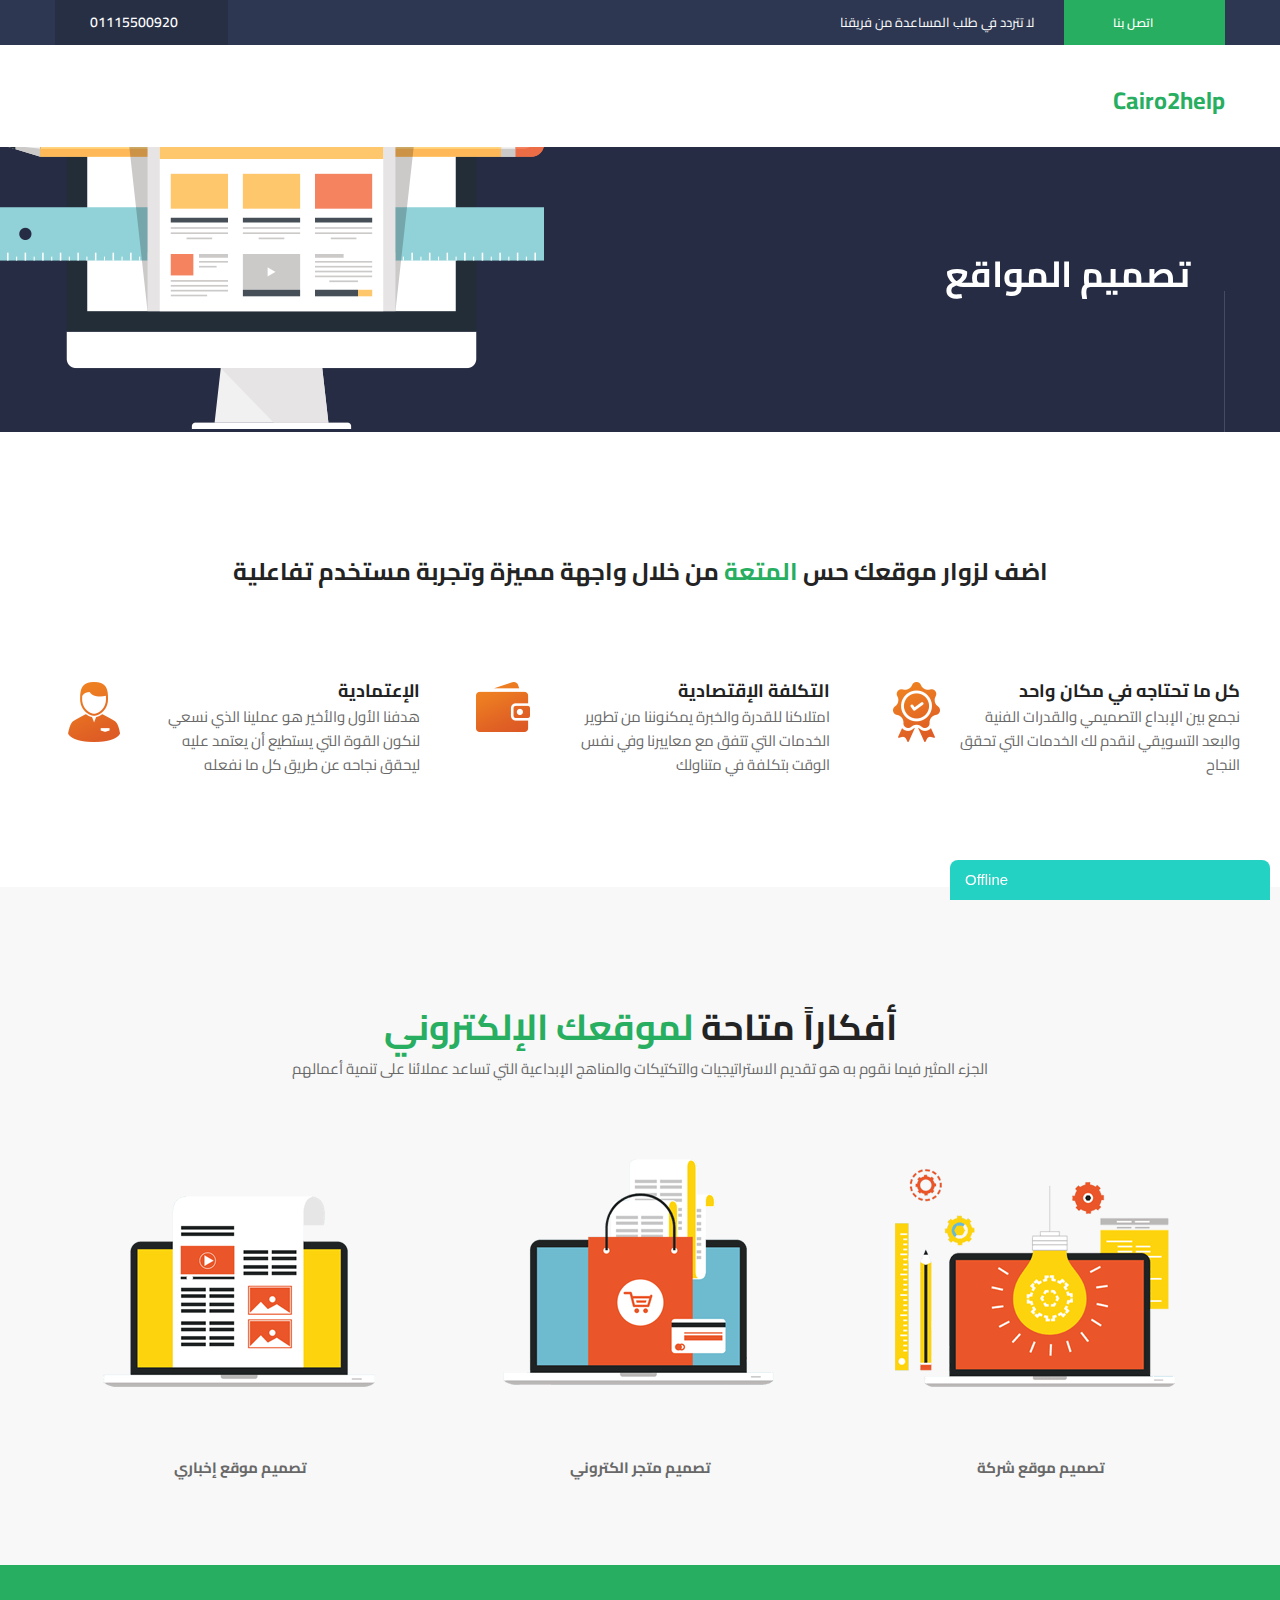
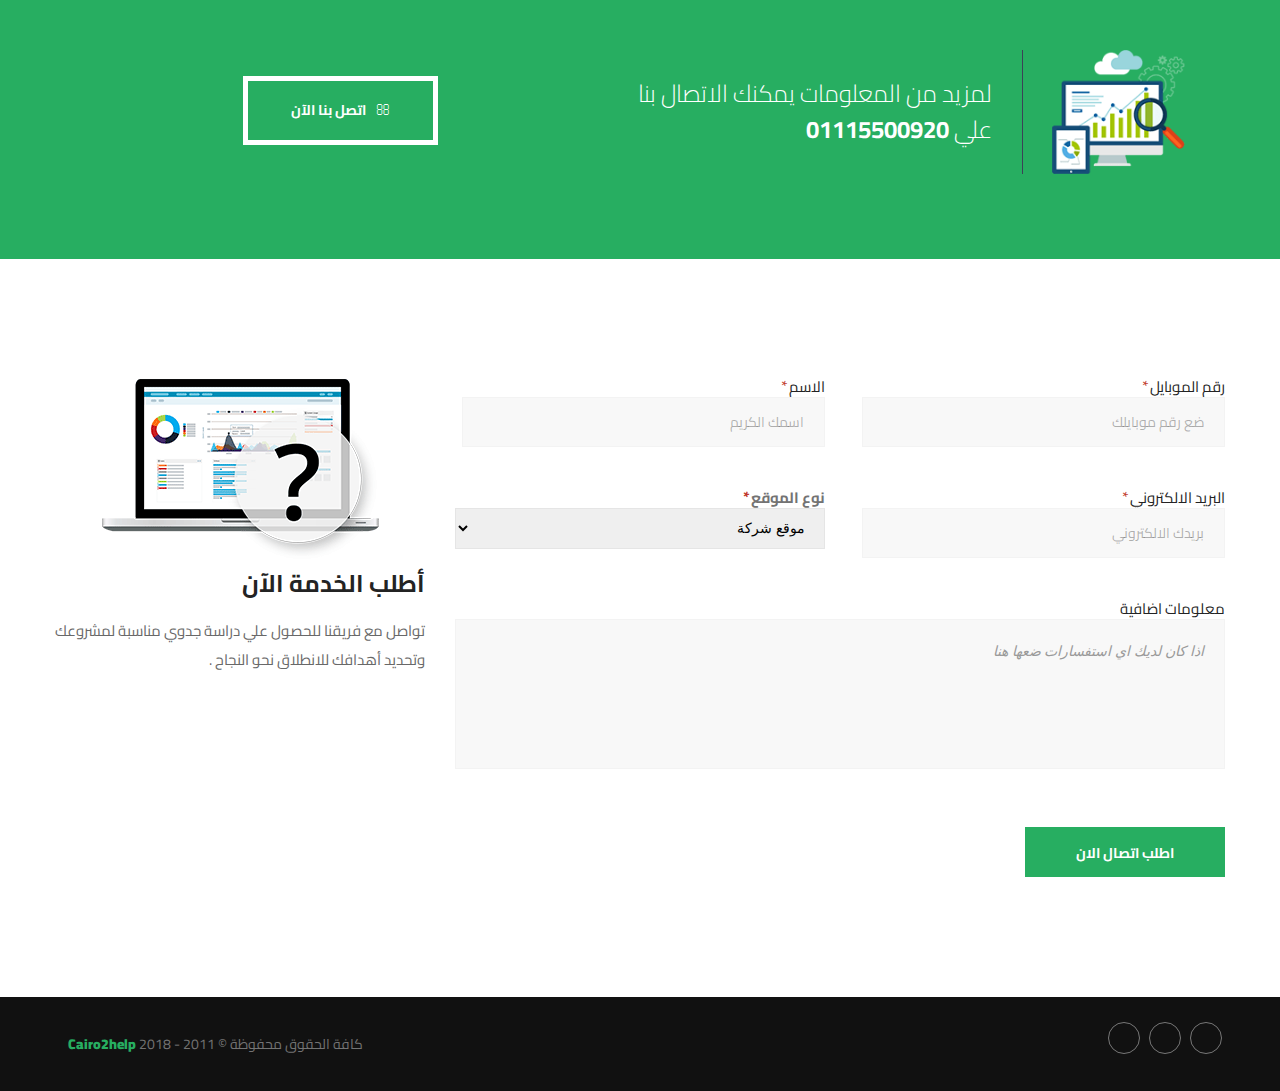
==== index.html @ 7e115b97 "v1" ====
<!DOCTYPE html>
<!-- saved from url=(0044)http://Cairo2help.com/services/web-design/# -->
<html dir="rtl" lang="ar" class="jetpack-lazy-images-js-enabled wf-cairo-n4-active wf-cairo-n6-inactive wf-cairo-n7-inactive wf-active">

<head>
	<meta http-equiv="Content-Type" content="text/html; charset=UTF-8">

	<meta name="viewport" content="width=device-width, initial-scale=1">
	<link rel="profile" href="http://gmpg.org/xfn/11">
	<link rel="pingback" href="http://Cairo2help.com/xmlrpc.php">
	<style id="kirki-css-vars">:root{}</style>
	<title>تصميم المواقع – Cairo2help</title>
	<link rel="dns-prefetch" href="http://s0.wp.com/">
	<link rel="dns-prefetch" href="http://secure.gravatar.com/">
	<link rel="dns-prefetch" href="http://www.fontstatic.com/">
	<link rel="dns-prefetch" href="http://s.w.org/">
	<link rel="alternate" type="application/rss+xml" title="Cairo2help « الخلاصة" href="http://Cairo2help.com/feed/">
	<link rel="alternate" type="application/rss+xml" title="Cairo2help « خلاصة التعليقات" href="http://Cairo2help.com/comments/feed/">
	<script async="" src="./index_files/default" charset="UTF-8" crossorigin="*"></script>
	<script type="text/javascript">window._wpemojiSettings = { "baseUrl": "https:\/\/s.w.org\/images\/core\/emoji\/11\/72x72\/", "ext": ".png", "svgUrl": "https:\/\/s.w.org\/images\/core\/emoji\/11\/svg\/", "svgExt": ".svg", "source": { "concatemoji": "http:\/\/Cairo2help.com\/wp-includes\/js\/wp-emoji-release.min.js" } }; !function (a, b, c) { function d(a, b) { var c = String.fromCharCode; l.clearRect(0, 0, k.width, k.height), l.fillText(c.apply(this, a), 0, 0); var d = k.toDataURL(); l.clearRect(0, 0, k.width, k.height), l.fillText(c.apply(this, b), 0, 0); var e = k.toDataURL(); return d === e } function e(a) { var b; if (!l || !l.fillText) return !1; switch (l.textBaseline = "top", l.font = "600 32px Arial", a) { case "flag": return !(b = d([55356, 56826, 55356, 56819], [55356, 56826, 8203, 55356, 56819])) && (b = d([55356, 57332, 56128, 56423, 56128, 56418, 56128, 56421, 56128, 56430, 56128, 56423, 56128, 56447], [55356, 57332, 8203, 56128, 56423, 8203, 56128, 56418, 8203, 56128, 56421, 8203, 56128, 56430, 8203, 56128, 56423, 8203, 56128, 56447]), !b); case "emoji": return b = d([55358, 56760, 9792, 65039], [55358, 56760, 8203, 9792, 65039]), !b }return !1 } function f(a) { var c = b.createElement("script"); c.src = a, c.defer = c.type = "text/javascript", b.getElementsByTagName("head")[0].appendChild(c) } var g, h, i, j, k = b.createElement("canvas"), l = k.getContext && k.getContext("2d"); for (j = Array("flag", "emoji"), c.supports = { everything: !0, everythingExceptFlag: !0 }, i = 0; i < j.length; i++)c.supports[j[i]] = e(j[i]), c.supports.everything = c.supports.everything && c.supports[j[i]], "flag" !== j[i] && (c.supports.everythingExceptFlag = c.supports.everythingExceptFlag && c.supports[j[i]]); c.supports.everythingExceptFlag = c.supports.everythingExceptFlag && !c.supports.flag, c.DOMReady = !1, c.readyCallback = function () { c.DOMReady = !0 }, c.supports.everything || (h = function () { c.readyCallback() }, b.addEventListener ? (b.addEventListener("DOMContentLoaded", h, !1), a.addEventListener("load", h, !1)) : (a.attachEvent("onload", h), b.attachEvent("onreadystatechange", function () { "complete" === b.readyState && c.readyCallback() })), g = c.source || {}, g.concatemoji ? f(g.concatemoji) : g.wpemoji && g.twemoji && (f(g.twemoji), f(g.wpemoji))) }(window, document, window._wpemojiSettings);</script>
	<script src="./index_files/wp-emoji-release.min.js.download" type="text/javascript" defer=""></script>
	<style type="text/css">
		img.wp-smiley,
		img.emoji {
			display: inline !important;
			border: none !important;
			box-shadow: none !important;
			height: 1em !important;
			width: 1em !important;
			margin: 0 .07em !important;
			vertical-align: -.1em !important;
			background: none !important;
			padding: 0 !important
		}
	</style>
	<link rel="stylesheet" id="rs-plugin-settings-css" href="./index_files/A.settings.css.pagespeed.cf.FBnfEyxYxc.css"
	 type="text/css" media="all">
	<style id="rs-plugin-settings-inline-css" type="text/css">
		#rs-demo-id {}
	</style>
	<link rel="stylesheet" id="arabic-webfonts-css" href="./index_files/f=cairo," type="text/css" media="all">
	<link rel="stylesheet" id="font-awesome-css" href="./index_files/A.font-awesome.min.css.pagespeed.cf.jBrWCt-D4j.css"
	 type="text/css" media="all">
	<link rel="stylesheet" id="topseo-theme-style-css" href="./index_files/A.style.css.pagespeed.cf.4WDUWgVBET.css" type="text/css"
	 media="all">
	<style id="topseo-theme-style-inline-css" type="text/css">
		body #ht-btn-572d1fc8ce546092b431fd464999f671 .ht-btn-normal {
			border-color: #fff;
			border-width: 5px;
			border-style: solid
		}

		body #ht-btn-572d1fc8ce546092b431fd464999f671 .ht-btn-normal:hover {
			border-color: #fff
		}
	</style>
	<link rel="stylesheet" id="kirki-styles-topseo-css" href="./index_files/kirki-styles.css" type="text/css" media="all">
	<style id="kirki-styles-topseo-inline-css" type="text/css">
		.menu-style-1 .primary-menu>li>a {
			font-family: Cairo, Helvetica, Arial, sans-serif;
			font-size: 16px;
			font-weight: 600;
			color: #fff
		}

		.menu-style-2 .primary-menu>li>a,
		.menu-box.topseo-not-top .primary-menu>li>a {
			font-family: Cairo, Helvetica, Arial, sans-serif;
			font-size: 16px;
			font-weight: 600;
			color: #232323
		}

		body #mainview .sub-menu:not(.mega-menu-row) a {
			font-family: Cairo, Helvetica, Arial, sans-serif;
			font-size: 14px;
			font-weight: 600;
			color: #999
		}

		.menu-item-has-mega-menu .mega-menu-row>li>a {
			font-family: Cairo, Helvetica, Arial, sans-serif;
			font-size: 16px;
			font-weight: 600;
			color: #232323
		}

		body #mainview .menu-box-right .menu-item-has-mega-menu .mega-menu-row .sub-menu a {
			font-family: Cairo, Helvetica, Arial, sans-serif;
			font-size: 12px;
			font-weight: 600;
			color: #999
		}

		body p,
		.fw-desc,
		.servide-desc,
		.textblock-shortcode,
		.accordion_in .acc_content span,
		.ourblog-bottom-info a,
		.ourblog-bottom-info dd,
		input,
		textarea,
		.footer-contact-info li {
			font-family: Cairo, Helvetica, Arial, sans-serif;
			font-size: 15px;
			font-weight: 400;
			line-height: 24px;
			color: #686868
		}

		.topbar-text {
			font-family: Cairo, Helvetica, Arial, sans-serif;
			font-weight: 400
		}

		.tel,
		.topbar-btn {
			font-family: Cairo, Helvetica, Arial, sans-serif;
			font-weight: 600
		}

		.accordion_in .acc_head,
		.contact-form input[type="submit"],
		.footer-email-submit,
		.ht-btn,
		.ht-btn-normal,
		.our-blog-top-news a,
		.services-rm-btn,
		.services-title-btn,
		h1,
		h2,
		h3,
		h4,
		h5,
		h6 {
			font-family: Cairo, Helvetica, Arial, sans-serif;
			font-weight: 700;
			color: #232323
		}

		h1 {
			font-family: Cairo, Helvetica, Arial, sans-serif;
			font-size: 48px;
			font-weight: 700;
			color: #232323
		}

		h2 {
			font-family: Cairo, Helvetica, Arial, sans-serif;
			font-size: 36px;
			font-weight: 700;
			color: #232323
		}

		h3 {
			font-family: Cairo, Helvetica, Arial, sans-serif;
			font-size: 30px;
			font-weight: 700;
			color: #232323
		}

		h4 {
			font-family: Cairo, Helvetica, Arial, sans-serif;
			font-size: 24px;
			font-weight: 700;
			color: #232323
		}

		h5 {
			font-family: Cairo, Helvetica, Arial, sans-serif;
			font-size: 22px;
			font-weight: 700;
			color: #232323
		}

		h6 {
			font-family: Cairo, Helvetica, Arial, sans-serif;
			font-size: 18px;
			font-weight: 700;
			color: #232323
		}

		body .breadcrumb {
			background-color: #252c44 !important
		}

		.ht-footer {
			background: #232323
		}

		.copyright {
			background: #111
		}

		.menu-style-2,
		.menu-box.topseo-not-top.sticky-menu {
			background: #fff
		}

		.menu-style-2 {
			border-color: #fff
		}

		.breadcrumb .bread:after {
			background: #454b60
		}

		#mainview .acc_rm,
		#mainview .action-menu>li>a:hover,
		#mainview .blog-btn-read-more a:hover,
		#mainview .btn-no-bg,
		#mainview .btn-normal:hover,
		#mainview .case-readmore-btn:hover,
		#mainview .collapse-button:hover,
		#mainview .comment-btn-reply,
		#mainview .comment-form input[type="submit"],
		#mainview .contact-form button,
		#mainview .contact-form input:focus,
		#mainview .contact-form input[type="submit"]:hover,
		#mainview .contact-form-2 input[type="submit"]:hover,
		#mainview .contact-info-btn a:hover,
		#mainview .current-style-menu-1>a,
		#mainview .footer-email-input:focus,
		#mainview .footer-link-list a:hover,
		#mainview .footer-popular-post a:hover,
		#mainview .footer-tw-cmt a.footer-tweet-user,
		#mainview .fw-special-title span,
		#mainview .green-color,
		#mainview .has-seo-children-menu:hover>a,
		#mainview .left-copyright .site-name,
		#mainview .menu-box-right .menu-item-has-mega-menu .mega-menu-row .sub-menu i,
		#mainview .menu-box-right .primary-menu>li:hover>a,
		#mainview .menu-box-right .sub-menu li,
		#mainview .our-blog-special-btn:hover,
		#mainview .our-blog-special-item.blog-post-2-columns .our-blog-date,
		#mainview .our-blog-top-news h4:hover a,
		#mainview .our-blog-top-news h4:hover i,
		#mainview .primary-menu>li.current-menu-ancestor>a,
		#mainview .primary-menu>li.current-menu-item>a,
		#mainview .primary-menu li:not(.menu-item-has-mega-menu) .sub-menu li:hover>a,
		#mainview .right-copyright a:hover,
		#mainview .search-form-button:hover,
		#mainview .services-faqs li:hover a,
		#mainview .services-faqs li:hover i,
		#mainview .services-get-quote button:hover,
		#mainview .services-get-quote input:focus,
		#mainview .services-get-quote textarea:focus,
		#mainview .services-rm-btn,
		#mainview .sub-menu a:hover,
		.action-menu .buttons a:hover,
		.action-menu .has-shopping-cart-icon:hover>a,
		.action-menu .mini_cart_item a:not(.remove):hover,
		.add_to_wishlist:hover:before,
		.added_to_cart:hover:before,
		.box-button .ht-btn.ht-btn-normal:hover,
		.f-copyright a,
		.footer-contact-info span,
		.ht-btn:hover,
		.landing-btn a,
		.place-order input[type="submit"]:hover,
		.primary-menu>li>.sub-menu li a:before,
		.seotabs-v4 .seotab-nav a:hover,
		.service-detail-sidebar-quote input[type="submit"]:hover,
		.woo-pro .button:hover,
		.woo-single .cart button:hover,
		.woo-single .woo-pro .button,
		.woocommerce .login input[type="submit"]:hover,
		.woocommerce .woocommerce-MyAccount-content input[type="submit"]:hover,
		.woocommerce .woocommerce-MyAccount-navigation li a,
		.woocommerce .woocommerce-MyAccount-orders .view:hover,
		.woocommerce-info a.showlogin,
		.yith-wcwl-wishlistaddedbrowse:before,
		.yith-wcwl-wishlistexistsbrowse:before {
			color: #27ae61
		}

		#mainview .menu-style-2 .primary-menu>li.current-menu-ancestor>a:after,
		#mainview .menu-style-2 .primary-menu>li.current-menu-ancestor>a:before,
		#mainview .menu-style-2 .primary-menu>li.current-menu-item>a:after,
		#mainview .menu-style-2 .primary-menu>li.current-menu-item>a:before,
		.about-video-btn,
		.action-menu .buttons a,
		.blog-btn-read-more a,
		.blog-post-video-btn:hover,
		.btn-buss,
		.btn-no-bg:hover,
		.btn-normal,
		.case-detail-quote-submit,
		.case-overlay-banner,
		.comment-form input[type="submit"]:hover,
		.contact-form button:hover,
		.contact-form input[type="submit"],
		.contact-form-2 input[type="submit"],
		.contact-info-btn a,
		.footer-email-submit,
		.footer-tag-list a:hover,
		.free-seo-col button,
		.ht-btn,
		.menu-style-2 .primary-menu>li>a:after,
		.menu-style-2 .primary-menu>li>a:before,
		.our-blog-overlay:before,
		.place-order input[type="submit"],
		.play-btn,
		.pricing-table-item-highlight .pricing-table-get,
		.pricing-table-item-highlight .pricing-table-img,
		.project-nav button.is-checked,
		.seotabs-v4 .seotab-nav a.current-tabs,
		.service-detail-sidebar-quote input[type="submit"],
		.service-detail-sidebar-quote input[type="submit"]:focus,
		.service-special-hover-effect .services-box-item-read-more,
		.service-special-hover-effect:after,
		.services-get-quote button,
		.services-rm-btn:hover,
		.srvice-detail-info-bottom,
		.topbar-btn,
		.woo-pro .button,
		.woo-single .cart button,
		.woo-single .woo-pro .button:hover,
		.woocommerce .login input[type="submit"],
		.woocommerce .woocommerce-MyAccount-content input[type="submit"],
		.woocommerce .woocommerce-MyAccount-content input[type="submit"]:focus,
		.woocommerce .woocommerce-MyAccount-orders .view {
			background-color: #27ae61
		}

		.action-menu .buttons a,
		.action-menu .buttons a:hover,
		.add_to_wishlist:hover,
		.added_to_cart:hover,
		.blog-btn-read-more a:hover,
		.btn-no-bg,
		.btn-normal:hover,
		.case-detail-quote-submit:hover,
		.comment-btn-reply,
		.comment-form input[type="submit"],
		.contact-form button,
		.contact-form input[type="submit"],
		.contact-form-2 input[type="submit"],
		.contact-info-btn a:hover,
		.footer-email-input:focus,
		.footer-email-submit:hover,
		.free-seo-col button:hover,
		.ht-btn:hover,
		.place-order input[type="submit"],
		.place-order input[type="submit"]:hover,
		.project-nav button.is-checked,
		.project-nav button:hover,
		.right-copyright a:hover,
		.seotabs-v4 .seotab-nav a.current-tabs,
		.seotabs-v4 .seotab-nav a:hover,
		.service-detail-sidebar-quote input[type="submit"],
		.service-detail-sidebar-quote input[type="submit"]:hover,
		.services-get-quote button:hover,
		.services-get-quote input:focus,
		.services-get-quote textarea:focus,
		.woo-pro .button,
		.woo-pro .button:hover,
		.woo-single .cart button,
		.woo-single .woo-pro .button,
		.woo-single .woo-pro .button:hover,
		.woocommerce .login input[type="submit"],
		.woocommerce .login input[type="submit"]:hover,
		.woocommerce .woocommerce-MyAccount-content input[type="submit"],
		.woocommerce .woocommerce-MyAccount-content input[type="submit"]:hover,
		.woocommerce .woocommerce-MyAccount-orders .view,
		.woocommerce .woocommerce-MyAccount-orders .view:hover,
		.yith-wcwl-wishlistaddedbrowse,
		.yith-wcwl-wishlistexistsbrowse {
			border-color: #27ae61
		}

		#mainview .widget_nav_menu .menu li ul li a:hover,
		.about-live-by .accordion_in .acc_content a,
		.about-live-desc a,
		.blog-post-date-number,
		.blog-post-name a:hover,
		.blog-post-under-date a:hover,
		.blog-post-under-date span:before,
		.blog-single .blog-post-sumary p a,
		.blog-total-post a,
		.case-cate a:hover,
		.case-cate:before,
		.case-detail-content a,
		.case-like span:before,
		.case-name-btn:hover,
		.chathead a:hover,
		.coming-soon-page .coming-soon-contact-form button:hover,
		.comment-btn-reply:hover,
		.comment-time,
		.control-post-btn,
		.control-post-name a:hover,
		.error-desc a,
		.free-seo-times span,
		.our-blog-date,
		.our-brand-text-name,
		.ourblog-bottom-info dd:before,
		.ourblog-bottom-info dt:before,
		.ourblog-name a:hover,
		.pagination a:hover,
		.pagination span,
		.product-categories a:hover,
		.product-categories a:hover+.count,
		.seo-lists li:before,
		.services-tes-rate span,
		.srvice-detail-info-bottom .btn-normal,
		.tel:before,
		.victorious-ccordion .accordion_in .acc_head:before,
		.victorious-list-tabs li:before,
		.widget_archive a:hover,
		.widget_archive li:hover:before,
		.widget_calendar .calendar_wrap #wp-calendar td a,
		.widget_categories a:hover,
		.widget_layered_nav ul a:hover,
		.widget_layered_nav ul a:hover+.count,
		.widget_layered_nav_filters ul li a:hover,
		.widget_meta ul li a:hover,
		.widget_nav_menu .menu li a:hover,
		.widget_pages ul li a:hover,
		.widget_products .product_list_widget .product-title:hover,
		.widget_recent_comments ul li a:hover,
		.widget_recent_entries li>a:hover,
		.widget_recent_reviews ul li>a:hover,
		.widget_rss ul li .rsswidget:hover,
		.widget_shopping_cart_content .buttons a:hover,
		.widget_shopping_cart_content li a:not(.remove):hover,
		.widget_top_rated_products .product_list_widget .product-title:hover,
		.widget_twitter .tweet-link,
		.woo-pro h3:hover,
		.woo-shopping-cart form table .product-name a:hover,
		.woocommerce-info a.showcoupon {
			color: #ffa506
		}

		.about-live-by .accordion_in.acc_active .acc_head .acc_icon_expand:before,
		.about-team-effect:before,
		.about-team-title:after,
		.about-team-title:before,
		.action-menu>li>span,
		.blog-masonry .bottom-info-cmt,
		.blog-post-video-btn,
		.case-detail-more-crs .case-study .owl-page.active span,
		.case-detail-more-crs .case-study .owl-page.active span:hover,
		.case-detail-more-crs .owl-page.active span,
		.client .slick-active button,
		.coming-soon-page .coming-soon-contact-form button,
		.counter-2-img:before,
		.counter-circle,
		.full-range-accordion .accordion_in.acc_active .acc_head:before,
		.full-range-crs .slick-active button,
		.our-brand-text-name:after,
		.our-branding-accordion .accordion_in.acc_active>.acc_head .acc_icon_expand:before,
		.our-partient-speak .owl-page.active span,
		.price_slider,
		.pricing-results-crs .owl-page.active span,
		.pricing-results-crs .owl-page.active span:hover,
		.product-categories a:hover:before,
		.reputation-crs .owl-page.active span,
		.reputation-crs .owl-page.active span:hover,
		.seotabs-v9 .seotab-nav a.current-tabs,
		.service-detail-accordin .accordion_in.acc_active .acc_head .acc_icon_expand:before,
		.services-crs .owl-page span:after,
		.services-crs .owl-page span:before,
		.services-crs .owl-page.active span,
		.services-crs .owl-page.active span:hover,
		.services-crs .owl-page:after,
		.services-effect:before,
		.services-tes-author:before,
		.services-title:after,
		.services-title:before,
		.srvice-detail-info-bottom .btn-normal:hover,
		.topbar-btn:hover,
		.victorious-item:before,
		.widget_layered_nav ul a:hover:before,
		.widget_product_tag_cloud a:hover,
		.widget_tag_cloud a:hover,
		.woo-pro .onsale {
			background: #ffa506
		}

		.about-live-by .accordion_in.acc_active .acc_head .acc_icon_expand:before,
		.coming-soon-page .coming-soon-contact-form button,
		.coming-soon-page .coming-soon-contact-form button:hover,
		.comment-btn-reply:hover,
		.counter-2-img:hover:after,
		.seotabs-v9 .seotab-nav a.current-tabs:after,
		.seotabs-v9 .seotab-nav a:hover:after,
		.service-detail-accordin .accordion_in.acc_active .acc_head .acc_icon_expand:before,
		.srvice-detail-info-bottom .btn-normal:hover,
		.victorious-item:hover:after,
		.victorious-tabs-menu-current .victorious-item:after,
		.widget_product_tag_cloud a:hover,
		.widget_tag_cloud a:hover {
			border-color: #ffa506
		}

		.features-services-item:hover {
			border-left-color: #ffa506
		}
	</style>
	<link rel="stylesheet" id="jetpack_css-rtl-css" href="./index_files/A.jetpack-rtl.css.pagespeed.cf.O3zjjpLjB_.css"
	 type="text/css" media="all">
	<script type="text/javascript" src="./index_files/jquery.js.pagespeed.jm.pPCPAKkkss.js.download"></script>
	<script type="text/javascript" src="./index_files/jquery-migrate.min.js.pagespeed.jm.C2obERNcWh.js.download"></script>
	<script type="text/javascript">//<![CDATA[
		var related_posts_js_options = { "post_heading": "h4" };
//]]></script>
	<script type="text/javascript" src="./index_files/related-posts.min.js.pagespeed.jm.-pN7zc8sEI.js.download"></script>
	<link rel="https://api.w.org/" href="http://Cairo2help.com/wp-json/">
	<link rel="EditURI" type="application/rsd+xml" title="RSD" href="http://Cairo2help.com/xmlrpc.php?rsd">
	<link rel="wlwmanifest" type="application/wlwmanifest+xml" href="http://Cairo2help.com/wp-includes/wlwmanifest.xml">
	<link rel="next" title="تصميم المتاجر الالكترونية" href="http://Cairo2help.com/services/e-commerce-website-design/">
	<link rel="stylesheet" href="./index_files/A.rtl.css.pagespeed.cf.o5_E_4p1aM.css" type="text/css" media="screen">
	<meta name="generator" content="WordPress 4.9.8">
	<link rel="canonical" href="http://Cairo2help.com/services/web-design/">
	<link rel="alternate" type="application/json+oembed" href="http://Cairo2help.com/wp-json/oembed/1.0/embed?url=http%3A%2F%2FCairo2help.com%2Fservices%2Fweb-design%2F">
	<link rel="alternate" type="text/xml+oembed" href="http://Cairo2help.com/wp-json/oembed/1.0/embed?url=http%3A%2F%2FCairo2help.com%2Fservices%2Fweb-design%2F&amp;format=xml">
	<!-- Start arabic-webfonts v1.4.6 styles -->
	<style id="arabic-webfonts" type="text/css">
		body.rtl,
		body.rtl header,
		body.rtl footer,
		body.rtl .content,
		body.rtl .sidebar,
		body.rtl p,
		body.rtl h1,
		body.rtl h2,
		body.rtl h3,
		body.rtl h4,
		body.rtl h5,
		body.rtl h6,
		body.rtl ul,
		body.rtl li,
		body.rtl div,
		body.rtl nav,
		body.rtl nav a,
		body.rtl nav ul li,
		body.rtl input,
		body.rtl button,
		body.rtl label,
		body.rtl textarea,
		body.rtl input::placeholder {
			font-family: 'cairo' !important
		}
	</style>
	<!-- /End arabic-webfonts styles -->
	<link rel="dns-prefetch" href="http://v0.wordpress.com/">
	<link rel="dns-prefetch" href="http://i0.wp.com/">
	<link rel="dns-prefetch" href="http://i1.wp.com/">
	<link rel="dns-prefetch" href="http://i2.wp.com/">
	<style type="text/css">
		img#wpstats {
			display: none
		}
	</style>
	<style type="text/css">
		.recentcomments a {
			display: inline !important;
			padding: 0 !important;
			margin: 0 !important
		}
	</style>
	<style type="text/css">
		html:not(.jetpack-lazy-images-js-enabled) .jetpack-lazy-image {
			display: none
		}
	</style>
	<script>document.documentElement.classList.add('jetpack-lazy-images-js-enabled');</script>
	<meta name="generator" content="Powered by Slider Revolution 5.4.6 - responsive, Mobile-Friendly Slider Plugin for WordPress with comfortable drag and drop interface.">

	<!-- Jetpack Open Graph Tags -->
	<meta property="og:type" content="article">
	<meta property="og:title" content="تصميم المواقع">
	<meta property="og:url" content="http://Cairo2help.com/services/web-design/">
	<meta property="og:description" content="المواقع ليست مجرد محتوى اون لاين في صفحة واحدة , وبناءًا على ذلك، نوفر تصميمات لجميع المواقع بكل الصفحات التي تحتويها سواء للأفراد أو الشركات .…">
	<meta property="article:published_time" content="2018-11-06T14:25:08+00:00">
	<meta property="article:modified_time" content="2018-11-14T14:46:33+00:00">
	<meta property="og:site_name" content="Cairo2help">
	<meta property="og:image" content="https://i2.wp.com/Cairo2help.com/wp-content/uploads/2016/08/web-1.png?fit=545%2C471">
	<meta property="og:image:width" content="545">
	<meta property="og:image:height" content="471">
	<meta property="og:locale" content="ar_AR">
	<meta name="twitter:text:title" content="تصميم المواقع">
	<meta name="twitter:image" content="https://i2.wp.com/Cairo2help.com/wp-content/uploads/2016/08/web-1.png?fit=545%2C471&amp;w=640">
	<meta name="twitter:card" content="summary_large_image">

	<!-- End Jetpack Open Graph Tags -->
	<script type="text/javascript">function setREVStartSize(e) { try { var i = jQuery(window).width(), t = 9999, r = 0, n = 0, l = 0, f = 0, s = 0, h = 0; if (e.responsiveLevels && (jQuery.each(e.responsiveLevels, function (e, f) { f > i && (t = r = f, l = e), i > f && f > r && (r = f, n = e) }), t > r && (l = n)), f = e.gridheight[l] || e.gridheight[0] || e.gridheight, s = e.gridwidth[l] || e.gridwidth[0] || e.gridwidth, h = i / s, h = h > 1 ? 1 : h, f = Math.round(h * f), "fullscreen" == e.sliderLayout) { var u = (e.c.width(), jQuery(window).height()); if (void 0 != e.fullScreenOffsetContainer) { var c = e.fullScreenOffsetContainer.split(","); if (c) jQuery.each(c, function (e, i) { u = jQuery(i).length > 0 ? u - jQuery(i).outerHeight(!0) : u }), e.fullScreenOffset.split("%").length > 1 && void 0 != e.fullScreenOffset && e.fullScreenOffset.length > 0 ? u -= jQuery(window).height() * parseInt(e.fullScreenOffset, 0) / 100 : void 0 != e.fullScreenOffset && e.fullScreenOffset.length > 0 && (u -= parseInt(e.fullScreenOffset, 0)) } f = u } else void 0 != e.minHeight && f < e.minHeight && (f = e.minHeight); e.c.closest(".rev_slider_wrapper").css({ height: f }) } catch (d) { console.log("Failure at Presize of Slider:" + d) } };</script>
	<link rel="stylesheet" href="./index_files/css" media="all">
	<style type="text/css">
		@keyframes tawkMaxOpen {
			0% {
				opacity: 0;
				transform: translate(0, 30px);
				;
			}

			to {
				opacity: 1;
				transform: translate(0, 0px);
			}
		}

		@-moz-keyframes tawkMaxOpen {
			0% {
				opacity: 0;
				transform: translate(0, 30px);
				;
			}

			to {
				opacity: 1;
				transform: translate(0, 0px);
			}
		}

		@-webkit-keyframes tawkMaxOpen {
			0% {
				opacity: 0;
				transform: translate(0, 30px);
				;
			}

			to {
				opacity: 1;
				transform: translate(0, 0px);
			}
		}

		#h6VD1rs-1544600421739 {
			outline: none !important;
			visibility: visible !important;
			resize: none !important;
			box-shadow: none !important;
			overflow: visible !important;
			background: none !important;
			opacity: 1 !important;
			filter: alpha(opacity=100) !important;
			-ms-filter: progid:DXImageTransform.Microsoft.Alpha(Opacity1) !important;
			-moz-opacity: 1 !important;
			-khtml-opacity: 1 !important;
			top: auto !important;
			right: 10px !important;
			bottom: 0px !important;
			left: auto !important;
			position: fixed !important;
			border: 0 !important;
			min-height: 0 !important;
			min-width: 0 !important;
			max-height: none !important;
			max-width: none !important;
			padding: 0 !important;
			margin: 0 !important;
			-moz-transition-property: none !important;
			-webkit-transition-property: none !important;
			-o-transition-property: none !important;
			transition-property: none !important;
			transform: none !important;
			-webkit-transform: none !important;
			-ms-transform: none !important;
			width: auto !important;
			height: auto !important;
			display: none !important;
			z-index: 2000000000 !important;
			background-color: transparent !important;
			cursor: auto !important;
			float: none !important;
			border-radius: unset !important;
		}

		#uen1Zdb-1544600421739.open {
			animation: tawkMaxOpen .25s ease !important;
		}
	</style>
	<link rel="stylesheet" type="text/css" id="gravatar-card-css" href="./index_files/hovercard.min.css">
	<link rel="stylesheet" type="text/css" id="gravatar-card-services-css" href="./index_files/services.min.css">
</head>

<body class="rtl ht-service-template-default single single-ht-service postid-714 masthead-fixed full-width footer-widgets singular"
 itemscope="" itemtype="http://schema.org/WebPage" cz-shortcut-listen="true">
	<div id="preloader" style="display: none;">
		<div class="img-preloader" style="display: none;"></div>
	</div>
	<div class="topseo-animation"></div>
	<div id="mainview" class="hfeed site">
		<!-- HEADER -->
		<header class="flw topseo-header">
			<div id="topbar-edit-location" class="topseo-edit-location" style="left: 50px; top: 10px;">
			</div>
			<!-- topbar -->

			<div class="topbar flw">
				<div class="container">
					<div class="topbar-left">
						<div class="tel ion-ios-telephone">01115500920</div>
						<div class="chathead">

						</div>
					</div>
					<div class="topbar-right">
						<a href="http://Cairo2help.com/contact/" class="topbar-btn ion-email">اتصل بنا</a><span class="topbar-text">لا
							تتردد في طلب المساعدة من فريقنا</span>
					</div>
				</div>
			</div>
			<!-- menu -->
			<div class="seo-wrap-menu">
				<div class="menu-box flw menu-style-2 sticky-menu topseo topseo-not-bottom topseo-pinned topseo-top">
					<div class="container">
						<div class="menu-box-nav flw">
							<!-- box left -->
							<div class="menu-box-left">
								<div class="logo lg-top">
									<div id="logo-edit-location" class="topseo-edit-location" style="left: 60px; top:20px">
									</div>
									<a href="http://Cairo2help.com/">
										<script data-pagespeed-no-defer="">//<![CDATA[
											(function () { for (var g = "function" == typeof Object.defineProperties ? Object.defineProperty : function (b, c, a) { if (a.get || a.set) throw new TypeError("ES3 does not support getters and setters."); b != Array.prototype && b != Object.prototype && (b[c] = a.value) }, h = "undefined" != typeof window && window === this ? this : "undefined" != typeof global && null != global ? global : this, k = ["String", "prototype", "repeat"], l = 0; l < k.length - 1; l++) { var m = k[l]; m in h || (h[m] = {}); h = h[m] } var n = k[k.length - 1], p = h[n], q = p ? p : function (b) { var c; if (null == this) throw new TypeError("The 'this' value for String.prototype.repeat must not be null or undefined"); c = this + ""; if (0 > b || 1342177279 < b) throw new RangeError("Invalid count value"); b |= 0; for (var a = ""; b;)if (b & 1 && (a += c), b >>>= 1) c += c; return a }; q != p && null != q && g(h, n, { configurable: !0, writable: !0, value: q }); var t = this; function u(b, c) { var a = b.split("."), d = t; a[0] in d || !d.execScript || d.execScript("var " + a[0]); for (var e; a.length && (e = a.shift());)a.length || void 0 === c ? d[e] ? d = d[e] : d = d[e] = {} : d[e] = c }; function v(b) { var c = b.length; if (0 < c) { for (var a = Array(c), d = 0; d < c; d++)a[d] = b[d]; return a } return [] }; function w(b) { var c = window; if (c.addEventListener) c.addEventListener("load", b, !1); else if (c.attachEvent) c.attachEvent("onload", b); else { var a = c.onload; c.onload = function () { b.call(this); a && a.call(this) } } }; var x; function y(b, c, a, d, e) { this.h = b; this.j = c; this.l = a; this.f = e; this.g = { height: window.innerHeight || document.documentElement.clientHeight || document.body.clientHeight, width: window.innerWidth || document.documentElement.clientWidth || document.body.clientWidth }; this.i = d; this.b = {}; this.a = []; this.c = {} } function z(b, c) { var a, d, e = c.getAttribute("data-pagespeed-url-hash"); if (a = e && !(e in b.c)) if (0 >= c.offsetWidth && 0 >= c.offsetHeight) a = !1; else { d = c.getBoundingClientRect(); var f = document.body; a = d.top + ("pageYOffset" in window ? window.pageYOffset : (document.documentElement || f.parentNode || f).scrollTop); d = d.left + ("pageXOffset" in window ? window.pageXOffset : (document.documentElement || f.parentNode || f).scrollLeft); f = a.toString() + "," + d; b.b.hasOwnProperty(f) ? a = !1 : (b.b[f] = !0, a = a <= b.g.height && d <= b.g.width) } a && (b.a.push(e), b.c[e] = !0) } y.prototype.checkImageForCriticality = function (b) { b.getBoundingClientRect && z(this, b) }; u("pagespeed.CriticalImages.checkImageForCriticality", function (b) { x.checkImageForCriticality(b) }); u("pagespeed.CriticalImages.checkCriticalImages", function () { A(x) }); function A(b) { b.b = {}; for (var c = ["IMG", "INPUT"], a = [], d = 0; d < c.length; ++d)a = a.concat(v(document.getElementsByTagName(c[d]))); if (a.length && a[0].getBoundingClientRect) { for (d = 0; c = a[d]; ++d)z(b, c); a = "oh=" + b.l; b.f && (a += "&n=" + b.f); if (c = !!b.a.length) for (a += "&ci=" + encodeURIComponent(b.a[0]), d = 1; d < b.a.length; ++d) { var e = "," + encodeURIComponent(b.a[d]); 131072 >= a.length + e.length && (a += e) } b.i && (e = "&rd=" + encodeURIComponent(JSON.stringify(B())), 131072 >= a.length + e.length && (a += e), c = !0); C = a; if (c) { d = b.h; b = b.j; var f; if (window.XMLHttpRequest) f = new XMLHttpRequest; else if (window.ActiveXObject) try { f = new ActiveXObject("Msxml2.XMLHTTP") } catch (r) { try { f = new ActiveXObject("Microsoft.XMLHTTP") } catch (D) { } } f && (f.open("POST", d + (-1 == d.indexOf("?") ? "?" : "&") + "url=" + encodeURIComponent(b)), f.setRequestHeader("Content-Type", "application/x-www-form-urlencoded"), f.send(a)) } } } function B() { var b = {}, c; c = document.getElementsByTagName("IMG"); if (!c.length) return {}; var a = c[0]; if (!("naturalWidth" in a && "naturalHeight" in a)) return {}; for (var d = 0; a = c[d]; ++d) { var e = a.getAttribute("data-pagespeed-url-hash"); e && (!(e in b) && 0 < a.width && 0 < a.height && 0 < a.naturalWidth && 0 < a.naturalHeight || e in b && a.width >= b[e].o && a.height >= b[e].m) && (b[e] = { rw: a.width, rh: a.height, ow: a.naturalWidth, oh: a.naturalHeight }) } return b } var C = ""; u("pagespeed.CriticalImages.getBeaconData", function () { return C }); u("pagespeed.CriticalImages.Run", function (b, c, a, d, e, f) { var r = new y(b, c, a, e, f); x = r; d && w(function () { window.setTimeout(function () { A(r) }, 0) }) }); })(); pagespeed.CriticalImages.Run('/mod_pagespeed_beacon', 'http://Cairo2help.com/services/web-design/', '8Xxa2XQLv9', true, false, 'r6j2Cknw-aI');
//]]></script><img class="logo-img" src="./index_files/xlogx.png.pagespeed.ic.KbSz-90BxE.webp" alt="Logo image"
										 data-pagespeed-url-hash="515335701" onload="pagespeed.CriticalImages.checkImageForCriticality(this);">

										<h4 class="fw-special-title"> <span>Cairo2help</span> </h4>

									</a>
								</div>
							</div>
							<!-- box right -->
							<div class="menu-collapser">
								<div class="collapse-button ion-android-menu"></div>
							</div>
							<div class="menu-box-right collapsed" id="navside" style="display: none;">
								<!-- <ul id="menu-main-menu" class="primary-menu">
									<li id="menu-item-1447" class="menu-item menu-item-type-post_type menu-item-object-page menu-item-home menu-item-1447"><a
										 href="http://Cairo2help.com/">الرئيسية</a></li>
									<li id="menu-item-1451" class="menu-item menu-item-type-post_type menu-item-object-page menu-item-1451"><a
										 href="http://Cairo2help.com/our-services/">خدماتنا</a></li>
									<li id="menu-item-1448" class="menu-item menu-item-type-post_type menu-item-object-page menu-item-1448"><a
										 href="http://Cairo2help.com/portfolio/">أعمالنا</a></li>
									<li id="menu-item-1450" class="menu-item menu-item-type-post_type menu-item-object-page current_page_parent menu-item-1450"><a
										 href="http://Cairo2help.com/blog/">المدونة</a></li>
									<li id="menu-item-1584" class="menu-item menu-item-type-custom menu-item-object-custom menu-item-1584"><a href="http://Cairo2help.com/services/web-design/#">عن
											الشركة</a></li>
									<li id="menu-item-1449" class="menu-item menu-item-type-post_type menu-item-object-page menu-item-1449"><a
										 href="http://Cairo2help.com/contact/">اتصل بنا</a></li>
								</ul>  -->
								<span class="search-form-button ion-search"></span>
								<form action="http://Cairo2help.com/" class="search-form-mobile">
									<input required="" class="search-form-monile-input" name="s" type="text" placeholder="Search...">
									<button class="topseo_search_form_mobile"></button>
								</form>
								<!-- shop cart -->
							</div>
							<!-- search form -->
							<div class="box-form-top">
								<form action="http://Cairo2help.com/" class="search-form-menu">
									<input required="" class="search-form-input" name="s" type="text" autofocus="" placeholder="To Search start typing...">
								</form>
								<span class="ion-close close-form-btn"></span>
							</div>
						</div>
					</div>
				</div>
			</div>
		</header>

		<nav class="breadcrumb topseo-breadcrumb-custom flw breadcrumb-animate" style="background-color:#252c44;background-image:url()">

			<div class="container">
				<div id="breadcrumb-edit-location" class="topseo-edit-location" style="left: 50px;">
				</div>
				<div class="bread flw">
					<h1 class="page-title">
						تصميم المواقع </h1>
				</div>
			</div>

			<img data-offset="10" src="./index_files/xweb-1.png.pagespeed.ic.-zk9haC_p7.webp" alt="breadcrumb_patterm" class="prl"
			 style="left: 0%; bottom: 0px; transform: translate3d(-1px, -3px, 0px);" data-pagespeed-url-hash="517922007" onload="pagespeed.CriticalImages.checkImageForCriticality(this);">

		</nav>


		<main id="main" class="page_content flw">
			<article id="post-714" class="hentry post-714 ht-service type-ht-service status-publish has-post-thumbnail ht-service-filter-web-design">
				<div class="flw entry-content">
					<div class="ht-content" itemprop="description">
						<div class="fw-page-builder-content">
							<div class="fw-main-row">
								<div class="fw-container">
									<div class="fw-row">
										<div class="fw-col-xs-12 ">
											<div class="fw-heading fw-heading-h4 fw-heading-center">
												<h4 class="fw-special-title">اضف لزوار موقعك حس <span>المتعة</span> من خلال واجهة مميزة وتجربة مستخدم
													تفاعلية</h4>
											</div>
										</div>
									</div>

									<div class="fw-row">
										<div class="fw-col-xs-12 ">

											<div class="fw-divider-space" style="margin-top: 80px;"></div>
										</div>
									</div>

									<div class="fw-row">
										<div class="fw-col-xs-12 fw-col-sm-4 ">
											<div class="box-icon-item box-icon-ver-2" itemscope="" itemtype="http://schema.org/ImageObject">
												<div class="box-icon-img">
													<img itemprop="contentUrl" src="./index_files/motion-3.png" alt="Icon box image" data-recalc-dims="1"
													 class="jetpack-lazy-image jetpack-lazy-image--handled" data-pagespeed-url-hash="3500185304" onload="pagespeed.CriticalImages.checkImageForCriticality(this);"
													 data-lazy-loaded="1"><noscript><img itemprop="contentUrl" src="https://i2.wp.com/Cairo2help.com/wp-content/uploads/2016/08/motion-3.png"
														 alt="Icon box image" data-recalc-dims="1" data-pagespeed-url-hash="3500185304" /></noscript>
												</div>
												<h6 class="box-icon-title" itemprop="name">الإعتمادية</h6>
												<p class="box-icon-desc" itemprop="description">هدفنا الأول والأخير هو عملينا الذي نسعي لنكون القوة التي
													يستطيع أن يعتمد عليه ليحقق نجاحه عن طريق كل ما نفعله</p>
											</div>
										</div>
										<div class="fw-col-xs-12 fw-col-sm-4 ">
											<div class="box-icon-item box-icon-ver-2" itemscope="" itemtype="http://schema.org/ImageObject">
												<div class="box-icon-img">
													<img itemprop="contentUrl" src="./index_files/motion-2.png" alt="Icon box image" data-recalc-dims="1"
													 class="jetpack-lazy-image jetpack-lazy-image--handled" data-pagespeed-url-hash="126125617" onload="pagespeed.CriticalImages.checkImageForCriticality(this);"
													 data-lazy-loaded="1"><noscript><img itemprop="contentUrl" src="https://i0.wp.com/Cairo2help.com/wp-content/uploads/2016/08/motion-2.png"
														 alt="Icon box image" data-recalc-dims="1" data-pagespeed-url-hash="126125617" /></noscript>
												</div>
												<h6 class="box-icon-title" itemprop="name">التكلفة الإقتصادية</h6>
												<p class="box-icon-desc" itemprop="description">امتلاكنا للقدرة والخبرة يمكنوننا من تطوير الخدمات التي تتفق
													مع معاييرنا وفي نفس الوقت بتكلفة في متناولك

												</p>
											</div>
										</div>
										<div class="fw-col-xs-12 fw-col-sm-4 ">
											<div class="box-icon-item box-icon-ver-2" itemscope="" itemtype="http://schema.org/ImageObject">
												<div class="box-icon-img">
													<img itemprop="contentUrl" src="./index_files/motion-1.png" alt="Icon box image" data-recalc-dims="1"
													 class="jetpack-lazy-image jetpack-lazy-image--handled" data-pagespeed-url-hash="4126592992" onload="pagespeed.CriticalImages.checkImageForCriticality(this);"
													 data-lazy-loaded="1"><noscript><img itemprop="contentUrl" src="https://i0.wp.com/Cairo2help.com/wp-content/uploads/2016/08/motion-1.png"
														 alt="Icon box image" data-recalc-dims="1" data-pagespeed-url-hash="4126592992" /></noscript>
												</div>
												<h6 class="box-icon-title" itemprop="name">كل ما تحتاجه في مكان واحد</h6>
												<p class="box-icon-desc" itemprop="description">نجمع بين الإبداع التصميمي والقدرات الفنية والبعد التسويقي
													لنقدم لك الخدمات التي تحقق النجاح</p>
											</div>
										</div>
									</div>

									<div class="fw-row">
										<div class="fw-col-xs-12 ">

											<div class="fw-divider-space" style="margin-top: 80px;"></div>
										</div>
									</div>

								</div>
							</div>
							<div class="fw-main-row" style="background-color:#f8f8f8;">
								<div class="fw-container">
									<div class="fw-row">
										<div class="fw-col-xs-12 ">

											<div class="fw-divider-space" style="margin-top: 100px;"></div>
										</div>
									</div>

									<div class="fw-row">
										<div class="fw-col-xs-12 ">
											<div class="fw-heading fw-heading-h2 fw-heading-center">
												<h2 class="fw-special-title">أفكاراً متاحة <span>لموقعك الإلكتروني</span></h2>
												<div class="fw-desc">الجزء المثير فيما نقوم به هو تقديم الاستراتيجيات والتكتيكات والمناهج الإبداعية
													التي تساعد عملائنا على تنمية أعمالهم</div>
											</div>

											<div class="fw-divider-space" style="margin-top: 75px;"></div>
										</div>
									</div>

									<div class="fw-row">
										<div class="fw-col-xs-12 fw-col-sm-4 ">
											<div class="seo-media-images text-center">
												<img src="./index_files/news1.png" alt="https://i1.wp.com/Cairo2help.com/wp-content/uploads/2018/11/news1.png"
												 data-recalc-dims="1" class="jetpack-lazy-image jetpack-lazy-image--handled" data-pagespeed-url-hash="4032804617"
												 onload="pagespeed.CriticalImages.checkImageForCriticality(this);" data-lazy-loaded="1"><noscript><img src="https://i1.wp.com/Cairo2help.com/wp-content/uploads/2018/11/news1.png"
													 alt="https://i1.wp.com/Cairo2help.com/wp-content/uploads/2018/11/news1.png" data-recalc-dims="1"
													 data-pagespeed-url-hash="4032804617" /></noscript></div>
											<div class="textblock-shortcode clear">
												<p style="text-align: center;"><strong>تصميم موقع إخباري</strong></p>
											</div>
										</div>
										<div class="fw-col-xs-12 fw-col-sm-4 ">
											<div class="seo-media-images text-center">
												<img src="./index_files/ecom.png" alt="https://i0.wp.com/Cairo2help.com/wp-content/uploads/2018/11/ecom.png"
												 data-recalc-dims="1" class="jetpack-lazy-image jetpack-lazy-image--handled" data-pagespeed-url-hash="3660762460"
												 onload="pagespeed.CriticalImages.checkImageForCriticality(this);" data-lazy-loaded="1"><noscript><img src="https://i0.wp.com/Cairo2help.com/wp-content/uploads/2018/11/ecom.png"
													 alt="https://i0.wp.com/Cairo2help.com/wp-content/uploads/2018/11/ecom.png" data-recalc-dims="1"
													 data-pagespeed-url-hash="3660762460" /></noscript></div>
											<div class="textblock-shortcode clear">
												<p style="text-align: center;"><strong>تصميم متجر الكتروني</strong></p>
											</div>
										</div>
										<div class="fw-col-xs-12 fw-col-sm-4 ">
											<div class="seo-media-images text-center">
												<img src="./index_files/compa.png" alt="https://i2.wp.com/Cairo2help.com/wp-content/uploads/2018/11/compa.png"
												 data-recalc-dims="1" class="jetpack-lazy-image jetpack-lazy-image--handled" data-pagespeed-url-hash="2434781082"
												 onload="pagespeed.CriticalImages.checkImageForCriticality(this);" data-lazy-loaded="1"><noscript><img src="https://i2.wp.com/Cairo2help.com/wp-content/uploads/2018/11/compa.png"
													 alt="https://i2.wp.com/Cairo2help.com/wp-content/uploads/2018/11/compa.png" data-recalc-dims="1"
													 data-pagespeed-url-hash="2434781082" /></noscript></div>
											<div class="textblock-shortcode clear">
												<p style="text-align: center;"><strong>تصميم موقع شركة</strong></p>
											</div>
										</div>
									</div>

									<div class="fw-row">
										<div class="fw-col-xs-12 ">

											<div class="fw-divider-space" style="margin-top: 75px;"></div>
										</div>
									</div>

								</div>
							</div>
					
							<div class="fw-main-row" style="background-color:#27ae61;">
								<div class="fw-container">
									<div class="fw-row">
										<div class="fw-col-xs-12 ">

											<div class="fw-divider-space" style="margin-top: 50px;"></div>
										</div>
									</div>

									<div class="fw-row">
										<div class="fw-col-xs-12 ">
											<div class="row ht-call-to-action">
												<div class="col-md-8 col-lg-8 bussiness-left">
													<div class="call-to-action-img">
														<img src="./index_files/vic-bot.png" alt="Call to action image" data-recalc-dims="1" class="jetpack-lazy-image jetpack-lazy-image--handled"
														 data-pagespeed-url-hash="1837875847" onload="pagespeed.CriticalImages.checkImageForCriticality(this);"
														 data-lazy-loaded="1"><noscript><img src="https://i2.wp.com/Cairo2help.com/wp-content/uploads/2016/07/vic-bot.png"
															 alt="Call to action image" data-recalc-dims="1" data-pagespeed-url-hash="1837875847"></noscript>
													</div>
													<div class="call-to-action-mess">
														<p><span style="font-family: cairo; font-size: 24px; color: #ffffff; font-weight: 300;">لمزيد من
																المعلومات يمكنك الاتصال بنا علي&nbsp;<strong>01115500920</strong></span></p>
													</div>
												</div>
												<div class="col-md-4 col-lg-4">
													<div id="ht-btn-572d1fc8ce546092b431fd464999f671" class="box-button flw text-right">
														<span>
															<a target="_self" href="http://Cairo2help.com/contact/" class="ht-btn ht-btn-normal">
																<i class="ht-btn-icon ht-btn-icon-left fa fa-envelope-o"></i> اتصل بنا الآن </a>
														</span>
													</div>
												</div>
											</div>
										</div>
									</div>

									<div class="fw-row">
										<div class="fw-col-xs-12 ">

											<div class="fw-divider-space" style="margin-top: 50px;"></div>
										</div>
									</div>

								</div>
							</div>
							<div class="fw-main-row">
								<div class="fw-container">
									<div class="fw-row">
										<div class="fw-col-xs-12 ">

											<div class="fw-divider-space" style="margin-top: 120px;"></div>
										</div>
									</div>

									<div class="fw-row">
										<div class="fw-col-xs-12 fw-col-sm-4 ">
											<div class="seo-media-images text-center">
												<img src="./index_files/service-detail-2-3.png" alt="https://i2.wp.com/Cairo2help.com/wp-content/uploads/2016/07/service-detail-2-3.png"
												 data-recalc-dims="1" class="jetpack-lazy-image jetpack-lazy-image--handled" data-pagespeed-url-hash="1836967753"
												 onload="pagespeed.CriticalImages.checkImageForCriticality(this);" data-lazy-loaded="1"><noscript><img src="https://i2.wp.com/Cairo2help.com/wp-content/uploads/2016/07/service-detail-2-3.png"
													 alt="https://i2.wp.com/Cairo2help.com/wp-content/uploads/2016/07/service-detail-2-3.png"
													 data-recalc-dims="1" data-pagespeed-url-hash="1836967753" /></noscript></div>
											<div class="textblock-shortcode clear">
												<p><span style="font-size: 24px; font-family: Cairo; color: #232323;"><strong>أطلب الخدمة الآن</strong></span></p>
												<p><span style="font-size: 15px; font-family: cairo; color: #686868;">تواصل مع فريقنا للحصول علي دراسة جدوي
														مناسبة لمشروعك وتحديد أهدافك للانطلاق نحو النجاح .</span></p>
											</div>
										</div>
										<div class="fw-col-xs-12 fw-col-sm-8 ">

											<div class="form-wrapper fw-contact-form contact-form">
												<form data-fw-form-id="fw_form" method="post" action="http://Cairo2help.com/services/web-design/" class="fw_form_fw_form"
												 data-fw-ext-forms-type="contact-forms"><input type="hidden" name="fwf" value="fw_form"><input type="hidden"
													 id="_nonce_e7d27628de9f3921f0282108a2e4c228" name="_nonce_e7d27628de9f3921f0282108a2e4c228" value="da8e983ef8"><input
													 type="hidden" name="_wp_http_referer" value="/services/web-design/"><input type="hidden" name="fw_ext_forms_form_type"
													 value="contact-forms"><input type="hidden" name="fw_ext_forms_form_id" value="17f3a06a7b207c78f73a2505758d81ca">
													<div class="wrap-forms">
														<div class="fw-row"></div>
														<div class="fw-row">
															<div class="fw-col-xs-12 fw-col-sm-6 form-builder-item">
																<div class="field-text">
																	<label for="id-1">الاسم <sup>*</sup> </label>
																	<input type="text" name="text_b883160" placeholder="اسمك الكريم" value="" id="id-1" required="required">
																</div>
															</div>
															<div class="fw-col-xs-12 fw-col-sm-6 form-builder-item">
																<div class="field-text">
																	<label for="id-2">رقم الموبايل <sup>*</sup> </label>
																	<input type="text" name="number_cd0f355" placeholder="ضع رقم موبايلك" value="" id="id-2" required="required">
																</div>
															</div>
														</div>
														<div class="fw-row">
															<div class="fw-col-xs-12 fw-col-sm-6 form-builder-item">
																<div class="field-select select-styled">
																	<label for="id-3">نوع الموقع <sup>*</sup> </label>
																	<select name="select_f740d63" id="id-3">
																		<option value="موقع شركة">موقع شركة</option>
																		<option value="موقع تجارة الكترونية">موقع تجارة الكترونية</option>
																		<option value="موقع اخباري">موقع اخباري</option>
																		<option value="موقع مدرسة">موقع مدرسة</option>
																		<option value="موقع عقاري">موقع عقاري</option>
																		<option value="موقع شخصي">موقع شخصي</option>
																		<option value="تطوير فكرتك الخاصة">تطوير فكرتك الخاصة</option>
																	</select>
																</div>
															</div>
															<div class="fw-col-xs-12 fw-col-sm-6 form-builder-item">
																<div class="field-text">
																	<label for="id-4">البريد الالكتروني <sup>*</sup> </label>
																	<input type="text" name="text_6bfc980" placeholder="بريدك الالكتروني" value="" id="id-4" required="required">
																</div>
															</div>
														</div>
														<div class="fw-row">
															<div class="fw-col-xs-12 form-builder-item">
																<div class="field-textarea">
																	<label for="id-5">معلومات اضافية </label>
																	<textarea name="textarea_5479310" placeholder="اذا كان لديك اي استفسارات ضعها هنا" id="id-5"></textarea>
																</div>
															</div>
														</div>
														<div class="fw-row"></div>
													</div>
													<div>
														<input type="submit" value="اطلب اتصال الان">
													</div>
												</form>
											</div>
										</div>
									</div>

									<div class="fw-row">
										<div class="fw-col-xs-12 ">

											<div class="fw-divider-space" style="margin-top: 120px;"></div>
										</div>
									</div>

								</div>
							</div>
						</div>

						<div id="jp-relatedposts" class="jp-relatedposts">

						</div>
					</div>
				</div>
			</article>

		</main>
		<!-- FOOTER -->
		<footer class="flw">
			<div id="footer-edit-location" class="topseo-edit-location" style="left: 50px;">
			</div>
			<div class="copyright flw">
				<div class="container">
					<div id="copyright-edit-location" class="topseo-edit-location" style="left: 100px;">
					</div>
					<div class="left-copyright">
						<span>كافة الحقوق محفوظة © 2011 - 2018 <a href="http://Cairo2help.com/services/web-design/#" class="site-name">
							Cairo2help
						</a></span>
					</div>
					<button class="scroll-to-top ion-ios-arrow-up wow fadeInUp" data-wow-delay=".2s" title="Scroll To Top" style="visibility: hidden; animation-delay: 0.2s; animation-name: none;"></button>
					<div class="right-copyright">
						<ul class="copy-right-social">
							<li><a href="http://facebook.com/"></a></li>
							<li><a href="http://twitter.com/"></a></li>
							<li><a href="http://vimeo.com/"></a></li>
						</ul>
					</div>
				</div>
			</div>
		</footer>
		<!-- //FOOTER -->
	</div>
	<!--Start of Tawk.to Script (0.3.3)-->
	<script type="text/javascript">var Tawk_API = Tawk_API || {}; var Tawk_LoadStart = new Date(); (function () { var s1 = document.createElement("script"), s0 = document.getElementsByTagName("script")[0]; s1.async = true; s1.src = 'https://embed.tawk.to/56a2f9d6942843aa26ec403e/default'; s1.charset = 'UTF-8'; s1.setAttribute('crossorigin', '*'); s0.parentNode.insertBefore(s1, s0); })();</script>
	<!--End of Tawk.to Script (0.3.3)-->
	<div style="display:none">
	</div>
	<script type="text/javascript">//<![CDATA[
		!function (t) { var a = function () { t("img[data-recalc-dims]").each(function a() { var o = t(this); if (this.complete) { if (o.data("lazy-src") && o.attr("src") !== o.data("lazy-src")) return void o.load(a); var d = this.width, i = this.height; d && d > 0 && i && i > 0 && (o.attr({ width: d, height: i }), e(this)) } else o.load(a) }) }, e = function (a) { t(a).removeAttr("data-recalc-dims").removeAttr("scale") }; t(document).ready(a), "on" in t.fn ? t(document.body).on("post-load", a) : t(document).delegate("body", "post-load", a) }(jQuery);
//]]></script>
	<script type="text/javascript">//<![CDATA[
		var wpcf7 = { "apiSettings": { "root": "http:\/\/Cairo2help.com\/wp-json\/contact-form-7\/v1", "namespace": "contact-form-7\/v1" }, "recaptcha": { "messages": { "empty": "Please verify that you are not a robot." } } };
//]]></script>
	<script type="text/javascript" src="./index_files/scripts.js.pagespeed.jm.pOjj4Jkw4U.js.download"></script>
	<script type="text/javascript" src="./index_files/devicepx-jetpack.js.download"></script>
	<script type="text/javascript" src="./index_files/jquery.themepunch.tools.min.js.pagespeed.jm.UWumStlplU.js.download"></script>
	<script type="text/javascript" src="./index_files/jquery.themepunch.revolution.min.js.pagespeed.jm.T3LhLrhlWG.js.download"></script>
	<script type="text/javascript" src="./index_files/gprofiles.js.download"></script>
	<script type="text/javascript">//<![CDATA[
		var WPGroHo = { "my_hash": "" };
//]]></script>
	<script src="./index_files/modules,_wpgroho.js+_inc,_build,_lazy-images,_js,_lazy-images.min.js.pagespeed.jc.ihrNzwUd4X.js.download"></script>
	<div id="h6VD1rs-1544600421739" class="" style="display: block !important;"><iframe id="uen1Zdb-1544600421739" src="./index_files/saved_resource.html"
		 frameborder="0" scrolling="no" title="chat widget" class="" style="outline: none !important; visibility: visible !important; resize: none !important; box-shadow: none !important; overflow: visible !important; background: none transparent !important; opacity: 1 !important; top: auto !important; right: auto !important; bottom: auto !important; left: auto !important; position: static !important; border: 0px !important; min-height: auto !important; min-width: auto !important; max-height: none !important; max-width: none !important; padding: 0px !important; margin: 0px !important; transition-property: none !important; transform: none !important; width: 350px !important; z-index: 999999 !important; cursor: auto !important; float: none !important; border-radius: unset !important; display: none !important; height: 110px !important;"></iframe><iframe
		 id="dMferOB-1544600421740" src="./index_files/saved_resource(1).html" frameborder="0" scrolling="no" title="chat widget"
		 class="" style="outline: none !important; visibility: visible !important; resize: none !important; box-shadow: none !important; overflow: visible !important; background: none transparent !important; opacity: 1 !important; position: fixed !important; border: 0px !important; padding: 0px !important; transition-property: none !important; z-index: 1000001 !important; cursor: auto !important; float: none !important; height: 40px !important; min-height: 40px !important; max-height: 40px !important; width: 320px !important; min-width: 320px !important; max-width: 320px !important; border-radius: 0px !important; transform: rotate(0deg) translateZ(0px) !important; transform-origin: 0px center 0px !important; margin: 0px !important; top: auto !important; bottom: 0px !important; right: 10px !important; left: auto !important; display: block !important;"></iframe><iframe
		 id="i7yv8vo-1544600421740" src="./index_files/saved_resource(2).html" frameborder="0" scrolling="no" title="chat widget"
		 class="" style="outline: none !important; visibility: visible !important; resize: none !important; box-shadow: none !important; overflow: visible !important; background: none transparent !important; opacity: 1 !important; position: fixed !important; border: 0px !important; padding: 0px !important; margin: 0px !important; transition-property: none !important; transform: none !important; display: none !important; z-index: 1000003 !important; cursor: auto !important; float: none !important; border-radius: unset !important; top: auto !important; bottom: 25px !important; right: 1px !important; left: auto !important; width: 21px !important; max-width: 21px !important; min-width: 21px !important; height: 21px !important; max-height: 21px !important; min-height: 21px !important;"></iframe>
		<div class="" style="outline: none !important; visibility: visible !important; resize: none !important; box-shadow: none !important; overflow: visible !important; background: none transparent !important; opacity: 1 !important; top: 0px !important; right: auto !important; bottom: auto !important; left: 0px !important; position: absolute !important; border: 0px !important; min-height: auto !important; min-width: auto !important; max-height: none !important; max-width: none !important; padding: 0px !important; margin: 0px !important; transition-property: none !important; transform: none !important; width: 100% !important; height: 100% !important; display: none !important; z-index: 1000001 !important; cursor: move !important; float: left !important; border-radius: unset !important;"></div>
		<div id="GrD9zqq-1544600421739" class="" style="outline: none !important; visibility: visible !important; resize: none !important; box-shadow: none !important; overflow: visible !important; background: none transparent !important; opacity: 1 !important; top: 0px !important; right: auto !important; bottom: auto !important; left: 0px !important; position: absolute !important; border: 0px !important; min-height: auto !important; min-width: auto !important; max-height: none !important; max-width: none !important; padding: 0px !important; margin: 0px !important; transition-property: none !important; transform: none !important; width: 6px !important; height: 100% !important; display: block !important; z-index: 999998 !important; cursor: w-resize !important; float: none !important; border-radius: unset !important;"></div>
		<div id="hf3oigp-1544600421739" class="" style="outline: none !important; visibility: visible !important; resize: none !important; box-shadow: none !important; overflow: visible !important; background: none transparent !important; opacity: 1 !important; top: 0px !important; right: 0px !important; bottom: auto !important; left: auto !important; position: absolute !important; border: 0px !important; min-height: auto !important; min-width: auto !important; max-height: none !important; max-width: none !important; padding: 0px !important; margin: 0px !important; transition-property: none !important; transform: none !important; width: 6px !important; height: 100% !important; display: block !important; z-index: 999998 !important; cursor: e-resize !important; float: none !important; border-radius: unset !important;"></div>
		<div id="ekKEvo3-1544600421739" class="" style="outline: none !important; visibility: visible !important; resize: none !important; box-shadow: none !important; overflow: visible !important; background: none transparent !important; opacity: 1 !important; top: 0px !important; right: 0px !important; bottom: auto !important; left: auto !important; position: absolute !important; border: 0px !important; min-height: auto !important; min-width: auto !important; max-height: none !important; max-width: none !important; padding: 0px !important; margin: 0px !important; transition-property: none !important; transform: none !important; width: 100% !important; height: 6px !important; display: block !important; z-index: 999998 !important; cursor: n-resize !important; float: none !important; border-radius: unset !important;"></div>
		<div id="juYBA5M-1544600421739" class="" style="outline: none !important; visibility: visible !important; resize: none !important; box-shadow: none !important; overflow: visible !important; background: none transparent !important; opacity: 1 !important; top: auto !important; right: 0px !important; bottom: 0px !important; left: auto !important; position: absolute !important; border: 0px !important; min-height: auto !important; min-width: auto !important; max-height: none !important; max-width: none !important; padding: 0px !important; margin: 0px !important; transition-property: none !important; transform: none !important; width: 100% !important; height: 6px !important; display: block !important; z-index: 999998 !important; cursor: s-resize !important; float: none !important; border-radius: unset !important;"></div>
		<div id="og0V0pX-1544600421739" class="" style="outline: none !important; visibility: visible !important; resize: none !important; box-shadow: none !important; overflow: visible !important; background: none transparent !important; opacity: 1 !important; top: 0px !important; right: auto !important; bottom: auto !important; left: 0px !important; position: absolute !important; border: 0px !important; min-height: auto !important; min-width: auto !important; max-height: none !important; max-width: none !important; padding: 0px !important; margin: 0px !important; transition-property: none !important; transform: none !important; width: 12px !important; height: 12px !important; display: block !important; z-index: 999998 !important; cursor: nw-resize !important; float: none !important; border-radius: unset !important;"></div>
		<div id="VP3fl4L-1544600421739" class="" style="outline: none !important; visibility: visible !important; resize: none !important; box-shadow: none !important; overflow: visible !important; background: none transparent !important; opacity: 1 !important; top: 0px !important; right: 0px !important; bottom: auto !important; left: auto !important; position: absolute !important; border: 0px !important; min-height: auto !important; min-width: auto !important; max-height: none !important; max-width: none !important; padding: 0px !important; margin: 0px !important; transition-property: none !important; transform: none !important; width: 12px !important; height: 12px !important; display: block !important; z-index: 999998 !important; cursor: ne-resize !important; float: none !important; border-radius: unset !important;"></div>
		<div id="vaepFmF-1544600421739" class="" style="outline: none !important; visibility: visible !important; resize: none !important; box-shadow: none !important; overflow: visible !important; background: none transparent !important; opacity: 1 !important; top: auto !important; right: auto !important; bottom: 0px !important; left: 0px !important; position: absolute !important; border: 0px !important; min-height: auto !important; min-width: auto !important; max-height: none !important; max-width: none !important; padding: 0px !important; margin: 0px !important; transition-property: none !important; transform: none !important; width: 12px !important; height: 12px !important; display: block !important; z-index: 999998 !important; cursor: sw-resize !important; float: none !important; border-radius: unset !important;"></div>
		<div id="dsSM6ON-1544600421739" class="" style="outline: none !important; visibility: visible !important; resize: none !important; box-shadow: none !important; overflow: visible !important; background: none transparent !important; opacity: 1 !important; top: auto !important; right: 0px !important; bottom: 0px !important; left: auto !important; position: absolute !important; border: 0px !important; min-height: auto !important; min-width: auto !important; max-height: none !important; max-width: none !important; padding: 0px !important; margin: 0px !important; transition-property: none !important; transform: none !important; width: 12px !important; height: 12px !important; display: block !important; z-index: 999999 !important; cursor: se-resize !important; float: none !important; border-radius: unset !important;"></div><iframe
		 id="GaFfRw2-1544600421755" src="./index_files/saved_resource(3).html" frameborder="0" scrolling="no" title="chat widget"
		 class="" style="outline: none !important; visibility: visible !important; resize: none !important; box-shadow: none !important; overflow: visible !important; background: none transparent !important; opacity: 1 !important; top: auto !important; right: 10px !important; bottom: 50px !important; left: auto !important; position: fixed !important; border: 0px !important; min-height: auto !important; min-width: auto !important; max-height: none !important; max-width: none !important; padding: 0px !important; margin: 0px !important; transition-property: none !important; transform: none !important; width: 378px !important; height: 561px !important; display: none !important; z-index: 999999 !important; cursor: auto !important; float: none !important; border-radius: unset !important;"></iframe>
	</div>
	<script>eval(mod_pagespeed_1rwI0nEug0);</script>
	<script>eval(mod_pagespeed_7RQSYpceVZ);</script>
	<script type="text/javascript" src="./index_files/topseo.jquery.plugins.js.pagespeed.jm.02s8PBCBfm.js.download"></script>
	<script src="./index_files/wp-content,_themes,_topseo,_js,_topseo.custom.js+wp-content,_themes,_topseo,_framework-customizations,_extensions,_shortcodes,_shortcodes,_section,_static,_js,_fw.min.js+wp-includes,_js,_wp-embed.min.js+wp-content,_plug.download"></script>
	<script>eval(mod_pagespeed_fl5uNhmTzf);</script>
	<script>eval(mod_pagespeed_Vc9ocaVbX9);</script>
	<script>eval(mod_pagespeed_iVr1iGGpTv);</script>
	<script>eval(mod_pagespeed_aCFzb4Hfyh);</script>
	<script type="text/javascript">WebFont.load({ google: { families: ['Cairo:600,400,700:cyrillic,cyrillic-ext,devanagari,greek,greek-ext,khmer,latin,latin-ext,vietnamese,hebrew,arabic,bengali,gujarati,tamil,telugu,thai'] } });</script>
	<script type="text/javascript" src="./index_files/e-201850.js.download" async="async" defer="defer"></script>
	<script type="text/javascript">_stq = window._stq || []; _stq.push(['view', { v: 'ext', j: '1:6.7', blog: '154074920', post: '714', tz: '2', srv: 'Cairo2help.com' }]); _stq.push(['clickTrackerInit', '154074920', '714']);</script>


	<img src="./index_files/g.gif" alt=":)" width="6" height="5" id="wpstats"><iframe src="./index_files/saved_resource(4).html"
	 title="chat widget logging" style="display: none !important;"></iframe>
</body>

</html>
---- index_files/A.settings.css.pagespeed.cf.FBnfEyxYxc.css ----
@font-face{font-family:revicons;src:url(../fonts/revicons/revicons.eot?5510888);src:url(../fonts/revicons/revicons.eot?5510888#iefix) format('embedded-opentype') , url(../fonts/revicons/revicons.woff?5510888) format('woff') , url(../fonts/revicons/revicons.ttf?5510888) format('truetype') , url(../fonts/revicons/revicons.svg?5510888#revicons) format('svg');font-weight:400;font-style:normal}#debungcontrolls,.debugtimeline{width:100%;box-sizing:border-box}.rev_column,.rev_column .tp-parallax-wrap,.tp-svg-layer svg{vertical-align:top}#debungcontrolls{z-index:100000;position:fixed;bottom:0;height:auto;background:rgba(0,0,0,.6);padding:10px}.debugtimeline{height:10px;position:relative;margin-bottom:3px;display:none;white-space:nowrap}.debugtimeline:hover{height:15px}.the_timeline_tester{background:#e74c3c;position:absolute;top:0;left:0;height:100%;width:0}.rs-go-fullscreen{position:fixed!important;width:100%!important;height:100%!important;top:0!important;left:0!important;z-index:9999999!important;background:#fff!important}.debugtimeline.tl_slide .the_timeline_tester{background:#f39c12}.debugtimeline.tl_frame .the_timeline_tester{background:#3498db}.debugtimline_txt{color:#fff;font-weight:400;font-size:7px;position:absolute;left:10px;top:0;white-space:nowrap;line-height:10px}.rtl{direction:rtl}[class*=" revicon-"]:before,[class^="revicon-"]:before{font-family:revicons;font-style:normal;font-weight:400;speak:none;display:inline-block;text-decoration:inherit;width:1em;margin-right:.2em;text-align:center;font-variant:normal;text-transform:none;line-height:1em;margin-left:.2em}.revicon-search-1:before{content:'\e802'}.revicon-pencil-1:before{content:'\e831'}.revicon-picture-1:before{content:'\e803'}.revicon-cancel:before{content:'\e80a'}.revicon-info-circled:before{content:'\e80f'}.revicon-trash:before{content:'\e801'}.revicon-left-dir:before{content:'\e817'}.revicon-right-dir:before{content:'\e818'}.revicon-down-open:before{content:'\e83b'}.revicon-left-open:before{content:'\e819'}.revicon-right-open:before{content:'\e81a'}.revicon-angle-left:before{content:'\e820'}.revicon-angle-right:before{content:'\e81d'}.revicon-left-big:before{content:'\e81f'}.revicon-right-big:before{content:'\e81e'}.revicon-magic:before{content:'\e807'}.revicon-picture:before{content:'\e800'}.revicon-export:before{content:'\e80b'}.revicon-cog:before{content:'\e832'}.revicon-login:before{content:'\e833'}.revicon-logout:before{content:'\e834'}.revicon-video:before{content:'\e805'}.revicon-arrow-combo:before{content:'\e827'}.revicon-left-open-1:before{content:'\e82a'}.revicon-right-open-1:before{content:'\e82b'}.revicon-left-open-mini:before{content:'\e822'}.revicon-right-open-mini:before{content:'\e823'}.revicon-left-open-big:before{content:'\e824'}.revicon-right-open-big:before{content:'\e825'}.revicon-left:before{content:'\e836'}.revicon-right:before{content:'\e826'}.revicon-ccw:before{content:'\e808'}.revicon-arrows-ccw:before{content:'\e806'}.revicon-palette:before{content:'\e829'}.revicon-list-add:before{content:'\e80c'}.revicon-doc:before{content:'\e809'}.revicon-left-open-outline:before{content:'\e82e'}.revicon-left-open-2:before{content:'\e82c'}.revicon-right-open-outline:before{content:'\e82f'}.revicon-right-open-2:before{content:'\e82d'}.revicon-equalizer:before{content:'\e83a'}.revicon-layers-alt:before{content:'\e804'}.revicon-popup:before{content:'\e828'}.rev_slider_wrapper{position:relative;z-index:0;width:100%}.rev_slider{position:relative;overflow:visible}.entry-content .rev_slider a,.rev_slider a{box-shadow:none}.tp-overflow-hidden{overflow:hidden!important}.group_ov_hidden{overflow:hidden}.rev_slider img,.tp-simpleresponsive img{max-width:none!important;transition:none;margin:0;padding:0;border:none}.rev_slider .no-slides-text{font-weight:700;text-align:center;padding-top:80px}.rev_slider>ul,.rev_slider>ul>li,.rev_slider>ul>li:before,.rev_slider_wrapper>ul,.tp-revslider-mainul>li,.tp-revslider-mainul>li:before,.tp-simpleresponsive>ul,.tp-simpleresponsive>ul>li,.tp-simpleresponsive>ul>li:before{list-style:none!important;position:absolute;margin:0!important;padding:0!important;overflow-x:visible;overflow-y:visible;background-image:none;background-position:0 0;text-indent:0;top:0;left:0}.rev_slider>ul>li,.rev_slider>ul>li:before,.tp-revslider-mainul>li,.tp-revslider-mainul>li:before,.tp-simpleresponsive>ul>li,.tp-simpleresponsive>ul>li:before{visibility:hidden}.tp-revslider-mainul,.tp-revslider-slidesli{padding:0!important;margin:0!important;list-style:none!important}.fullscreen-container,.fullwidthbanner-container{padding:0;position:relative}.rev_slider li.tp-revslider-slidesli{position:absolute!important}.tp-caption .rs-untoggled-content{display:block}.tp-caption .rs-toggled-content{display:none}.rs-toggle-content-active.tp-caption .rs-toggled-content{display:block}.rs-toggle-content-active.tp-caption .rs-untoggled-content{display:none}.rev_slider .caption,.rev_slider .tp-caption{position:relative;visibility:hidden;white-space:nowrap;display:block;-webkit-font-smoothing:antialiased!important;z-index:1}.rev_slider .caption,.rev_slider .tp-caption,.tp-simpleresponsive img{-moz-user-select:none;-khtml-user-select:none;-webkit-user-select:none;-o-user-select:none}.rev_slider .tp-mask-wrap .tp-caption,.rev_slider .tp-mask-wrap :last-child,.wpb_text_column .rev_slider .tp-mask-wrap .tp-caption,.wpb_text_column .rev_slider .tp-mask-wrap :last-child{margin-bottom:0}.tp-svg-layer svg{width:100%;height:100%;position:relative}.tp-carousel-wrapper{cursor:url(openhand.cur) , move}.tp-carousel-wrapper.dragged{cursor:url(closedhand.cur) , move}.tp_inner_padding{box-sizing:border-box;max-height:none!important}.tp-caption.tp-layer-selectable{-moz-user-select:all;-khtml-user-select:all;-webkit-user-select:all;-o-user-select:all}.tp-caption.tp-hidden-caption,.tp-forcenotvisible,.tp-hide-revslider,.tp-parallax-wrap.tp-hidden-caption{visibility:hidden!important;display:none!important}.rev_slider audio,.rev_slider embed,.rev_slider iframe,.rev_slider object,.rev_slider video{max-width:none!important}.tp-element-background{position:absolute;top:0;left:0;width:100%;height:100%;z-index:0}.tp-blockmask,.tp-blockmask_in,.tp-blockmask_out{position:absolute;top:0;left:0;width:100%;height:100%;background:#fff;z-index:1000;transform:scaleX(0) scaleY(0)}.tp-parallax-wrap{transform-style:preserve-3d}.rev_row_zone{position:absolute;width:100%;left:0;box-sizing:border-box;min-height:50px;font-size:0}.rev_column_inner,.rev_slider .tp-caption.rev_row{position:relative;width:100%!important;box-sizing:border-box}.rev_row_zone_top{top:0}.rev_row_zone_middle{top:50%;transform:translateY(-50%)}.rev_row_zone_bottom{bottom:0}.rev_slider .tp-caption.rev_row{display:table;table-layout:fixed;vertical-align:top;height:auto!important;font-size:0}.rev_column{display:table-cell;position:relative;height:auto;box-sizing:border-box;font-size:0}.rev_column_inner{display:block;height:auto!important;white-space:normal!important}.rev_column_bg{width:100%;height:100%;position:absolute;top:0;left:0;z-index:0;box-sizing:border-box;background-clip:content-box;border:0 solid transparent}.tp-caption .backcorner,.tp-caption .backcornertop,.tp-caption .frontcorner,.tp-caption .frontcornertop{height:0;top:0;width:0;position:absolute}.rev_column_inner .tp-loop-wrap,.rev_column_inner .tp-mask-wrap,.rev_column_inner .tp-parallax-wrap{text-align:inherit}.rev_column_inner .tp-mask-wrap{display:inline-block}.rev_column_inner .tp-parallax-wrap,.rev_column_inner .tp-parallax-wrap .tp-loop-wrap,.rev_column_inner .tp-parallax-wrap .tp-mask-wrap{position:relative!important;left:auto!important;top:auto!important;line-height:0}.tp-video-play-button,.tp-video-play-button i{line-height:50px!important;vertical-align:top;text-align:center}.rev_column_inner .rev_layer_in_column,.rev_column_inner .tp-parallax-wrap,.rev_column_inner .tp-parallax-wrap .tp-loop-wrap,.rev_column_inner .tp-parallax-wrap .tp-mask-wrap{vertical-align:top}.rev_break_columns{display:block!important}.rev_break_columns .tp-parallax-wrap.rev_column{display:block!important;width:100%!important}.fullwidthbanner-container{overflow:hidden}.fullwidthbanner-container .fullwidthabanner{width:100%;position:relative}.tp-static-layers{position:absolute;z-index:101;top:0;left:0}.tp-caption .frontcorner{border-left:40px solid transparent;border-right:0 solid transparent;border-top:40px solid #00a8ff;left:-40px}.tp-caption .backcorner{border-left:0 solid transparent;border-right:40px solid transparent;border-bottom:40px solid #00a8ff;right:0}.tp-caption .frontcornertop{border-left:40px solid transparent;border-right:0 solid transparent;border-bottom:40px solid #00a8ff;left:-40px}.tp-caption .backcornertop{border-left:0 solid transparent;border-right:40px solid transparent;border-top:40px solid #00a8ff;right:0}.tp-layer-inner-rotation{position:relative!important}img.tp-slider-alternative-image{width:100%;height:auto}.caption.fullscreenvideo,.rs-background-video-layer,.tp-caption.coverscreenvideo,.tp-caption.fullscreenvideo{width:100%;height:100%;top:0;left:0;position:absolute}.noFilterClass{filter:none!important}.rs-background-video-layer{visibility:hidden;z-index:0}.caption.fullscreenvideo audio,.caption.fullscreenvideo iframe,.caption.fullscreenvideo video,.tp-caption.fullscreenvideo iframe,.tp-caption.fullscreenvideo iframe audio,.tp-caption.fullscreenvideo iframe video{width:100%!important;height:100%!important;display:none}.fullcoveredvideo audio,.fullscreenvideo audio .fullcoveredvideo video,.fullscreenvideo video{background:#000}.fullcoveredvideo .tp-poster{background-position:center center;background-size:cover;width:100%;height:100%;top:0;left:0}.videoisplaying .html5vid .tp-poster{display:none}.tp-video-play-button{background:#000;background:rgba(0,0,0,.3);border-radius:5px;position:absolute;top:50%;left:50%;color:#fff;margin-top:-25px;margin-left:-25px;cursor:pointer;width:50px;height:50px;box-sizing:border-box;display:inline-block;z-index:4;opacity:0;transition:opacity .3s ease-out!important}.tp-audio-html5 .tp-video-play-button,.tp-hiddenaudio{display:none!important}.tp-caption .html5vid{width:100%!important;height:100%!important}.tp-video-play-button i{width:50px;height:50px;display:inline-block;font-size:40px!important}.rs-fullvideo-cover,.tp-dottedoverlay,.tp-shadowcover{height:100%;top:0;left:0;position:absolute}.tp-caption:hover .tp-video-play-button{opacity:1;display:block}.tp-caption .tp-revstop{display:none;border-left:5px solid #fff!important;border-right:5px solid #fff!important;margin-top:15px!important;line-height:20px!important;vertical-align:top;font-size:25px!important}.tp-seek-bar,.tp-video-button,.tp-volume-bar{outline:0;line-height:12px;margin:0;cursor:pointer}.videoisplaying .revicon-right-dir{display:none}.videoisplaying .tp-revstop{display:inline-block}.videoisplaying .tp-video-play-button{display:none}.fullcoveredvideo .tp-video-play-button{display:none!important}.fullscreenvideo .fullscreenvideo audio,.fullscreenvideo .fullscreenvideo video{object-fit:contain!important}.fullscreenvideo .fullcoveredvideo audio,.fullscreenvideo .fullcoveredvideo video{object-fit:cover!important}.tp-video-controls{position:absolute;bottom:0;left:0;right:0;padding:5px;opacity:0;transition:opacity .3s;background-image:linear-gradient(to bottom,#000 13%,#323232 100%);display:table;max-width:100%;overflow:hidden;box-sizing:border-box}.rev-btn.rev-hiddenicon i,.rev-btn.rev-withicon i{transition:all .2s ease-out!important;font-size:15px}.tp-caption:hover .tp-video-controls{opacity:.9}.tp-video-button{background:rgba(0,0,0,.5);border:0;border-radius:3px;font-size:12px;color:#fff;padding:0}.tp-video-button:hover{cursor:pointer}.tp-video-button-wrap,.tp-video-seek-bar-wrap,.tp-video-vol-bar-wrap{padding:0 5px;display:table-cell;vertical-align:middle}.tp-video-seek-bar-wrap{width:80%}.tp-video-vol-bar-wrap{width:20%}.tp-seek-bar,.tp-volume-bar{width:100%;padding:0}.rs-fullvideo-cover{width:100%;background:0 0;z-index:5}.disabled_lc .tp-video-play-button,.rs-background-video-layer audio::-webkit-media-controls,.rs-background-video-layer video::-webkit-media-controls,.rs-background-video-layer video::-webkit-media-controls-start-playback-button{display:none!important}.tp-audio-html5 .tp-video-controls{opacity:1!important;visibility:visible!important}.tp-dottedoverlay{background-repeat:repeat;width:100%;z-index:3}.tp-dottedoverlay.twoxtwo{background:url(http://websiteosta.com/wp-content/plugins/revolution-slider/public/assets/assets/xgridtile.png.pagespeed.ic.s7ca5PK18l.webp)}.tp-dottedoverlay.twoxtwowhite{background:url(http://websiteosta.com/wp-content/plugins/revolution-slider/public/assets/assets/xgridtile_white.png.pagespeed.ic.O2b6e_EChF.webp)}.tp-dottedoverlay.threexthree{background:url(http://websiteosta.com/wp-content/plugins/revolution-slider/public/assets/assets/xgridtile_3x3.png.pagespeed.ic.ueIBHLw3bL.webp)}.tp-dottedoverlay.threexthreewhite{background:url(http://websiteosta.com/wp-content/plugins/revolution-slider/public/assets/assets/xgridtile_3x3_white.png.pagespeed.ic.UMmEIIwY9b.webp)}.tp-shadowcover{width:100%;background:#fff;z-index:-1}.tp-shadow1{box-shadow:0 10px 6px -6px rgba(0,0,0,.8)}.tp-shadow2:after,.tp-shadow2:before,.tp-shadow3:before,.tp-shadow4:after{z-index:-2;position:absolute;content:"";bottom:10px;left:10px;width:50%;top:85%;max-width:300px;background:0 0;box-shadow:0 15px 10px rgba(0,0,0,.8);transform:rotate(-3deg)}.tp-shadow2:after,.tp-shadow4:after{transform:rotate(3deg);right:10px;left:auto}.tp-shadow5{position:relative;box-shadow:0 1px 4px rgba(0,0,0,.3) , 0 0 40px rgba(0,0,0,.1) inset}.tp-shadow5:after,.tp-shadow5:before{content:"";position:absolute;z-index:-2;box-shadow:0 0 25px 0 rgba(0,0,0,.6);top:30%;bottom:0;left:20px;right:20px;border-radius:100px/20px}.tp-button{padding:6px 13px 5px;border-radius:3px;height:30px;cursor:pointer;color:#fff!important;text-shadow:0 1px 1px rgba(0,0,0,.6)!important;font-size:15px;line-height:45px!important;font-family:arial,sans-serif;font-weight:700;letter-spacing:-1px;text-decoration:none}.tp-button.big{color:#fff;text-shadow:0 1px 1px rgba(0,0,0,.6);font-weight:700;padding:9px 20px;font-size:19px;line-height:57px!important}.purchase:hover,.tp-button.big:hover,.tp-button:hover{background-position:bottom , 15px 11px}.purchase.green,.purchase:hover.green,.tp-button.green,.tp-button:hover.green{background-color:#21a117;box-shadow:0 3px 0 0 #104d0b}.purchase.blue,.purchase:hover.blue,.tp-button.blue,.tp-button:hover.blue{background-color:#1d78cb;box-shadow:0 3px 0 0 #0f3e68}.purchase.red,.purchase:hover.red,.tp-button.red,.tp-button:hover.red{background-color:#cb1d1d;box-shadow:0 3px 0 0 #7c1212}.purchase.orange,.purchase:hover.orange,.tp-button.orange,.tp-button:hover.orange{background-color:#f70;box-shadow:0 3px 0 0 #a34c00}.purchase.darkgrey,.purchase:hover.darkgrey,.tp-button.darkgrey,.tp-button.grey,.tp-button:hover.darkgrey,.tp-button:hover.grey{background-color:#555;box-shadow:0 3px 0 0 #222}.purchase.lightgrey,.purchase:hover.lightgrey,.tp-button.lightgrey,.tp-button:hover.lightgrey{background-color:#888;box-shadow:0 3px 0 0 #555}.rev-btn,.rev-btn:visited{outline:0!important;box-shadow:none!important;text-decoration:none!important;line-height:44px;font-size:17px;font-weight:500;padding:12px 35px;box-sizing:border-box;font-family:Roboto,sans-serif;cursor:pointer}.rev-btn.rev-uppercase,.rev-btn.rev-uppercase:visited{text-transform:uppercase;letter-spacing:1px;font-size:15px;font-weight:900}.rev-btn.rev-withicon i{font-weight:400;position:relative;top:0;margin-left:10px!important}.rev-btn.rev-hiddenicon i{font-weight:400;position:relative;top:0;opacity:0;margin-left:0!important;width:0!important}.rev-btn.rev-hiddenicon:hover i{opacity:1!important;margin-left:10px!important;width:auto!important}.rev-btn.rev-medium,.rev-btn.rev-medium:visited{line-height:36px;font-size:14px;padding:10px 30px}.rev-btn.rev-medium.rev-hiddenicon i,.rev-btn.rev-medium.rev-withicon i{font-size:14px;top:0}.rev-btn.rev-small,.rev-btn.rev-small:visited{line-height:28px;font-size:12px;padding:7px 20px}.rev-btn.rev-small.rev-hiddenicon i,.rev-btn.rev-small.rev-withicon i{font-size:12px;top:0}.rev-maxround{border-radius:30px}.rev-minround{border-radius:3px}.rev-burger{position:relative;width:60px;height:60px;box-sizing:border-box;padding:22px 0 0 14px;border-radius:50%;border:1px solid rgba(51,51,51,.25);-webkit-tap-highlight-color:transparent;cursor:pointer}.rev-burger span{display:block;width:30px;height:3px;background:#333;transition:.7s;pointer-events:none;transform-style:flat!important}.rev-burger.revb-white span,.rev-burger.revb-whitenoborder span{background:#fff}.rev-burger span:nth-child(2){margin:3px 0}#dialog_addbutton .rev-burger:hover :first-child,.open .rev-burger :first-child,.open.rev-burger :first-child{transform:translateY(6px) rotate(-45deg)}#dialog_addbutton .rev-burger:hover :nth-child(2),.open .rev-burger :nth-child(2),.open.rev-burger :nth-child(2){transform:rotate(-45deg);opacity:0}#dialog_addbutton .rev-burger:hover :last-child,.open .rev-burger :last-child,.open.rev-burger :last-child{transform:translateY(-6px) rotate(-135deg)}.rev-burger.revb-white{border:2px solid rgba(255,255,255,.2)}.rev-burger.revb-darknoborder,.rev-burger.revb-whitenoborder{border:0}.rev-burger.revb-darknoborder span{background:#333}.rev-burger.revb-whitefull{background:#fff;border:none}.rev-burger.revb-whitefull span{background:#333}.rev-burger.revb-darkfull{background:#333;border:none}.rev-burger.revb-darkfull span,.rev-scroll-btn.revs-fullwhite{background:#fff}@keyframes rev-ani-mouse{0%{opacity:1;top:29%}15%{opacity:1;top:50%}50%{opacity:0;top:50%}100%{opacity:0;top:29%}}.rev-scroll-btn{display:inline-block;position:relative;left:0;right:0;text-align:center;cursor:pointer;width:35px;height:55px;box-sizing:border-box;border:3px solid #fff;border-radius:23px}.rev-scroll-btn>*{display:inline-block;line-height:18px;font-size:13px;font-weight:400;color:#fff;font-family:proxima-nova,"Helvetica Neue",Helvetica,Arial,sans-serif;letter-spacing:2px}.rev-scroll-btn>.active,.rev-scroll-btn>:focus,.rev-scroll-btn>:hover{color:#fff}.rev-scroll-btn>.active,.rev-scroll-btn>:active,.rev-scroll-btn>:focus,.rev-scroll-btn>:hover{opacity:.8}.rev-scroll-btn.revs-fullwhite span{background:#333}.rev-scroll-btn.revs-fulldark{background:#333;border:none}.rev-scroll-btn.revs-fulldark span,.tp-bullet{background:#fff}.rev-scroll-btn span{position:absolute;display:block;top:29%;left:50%;width:8px;height:8px;margin:-4px 0 0 -4px;background:#fff;border-radius:50%;animation:rev-ani-mouse 2.5s linear infinite}.rev-scroll-btn.revs-dark{border-color:#333}.rev-scroll-btn.revs-dark span{background:#333}.rev-control-btn{position:relative;display:inline-block;z-index:5;color:#fff;font-size:20px;line-height:60px;font-weight:400;font-style:normal;font-family:Raleway;text-decoration:none;text-align:center;background-color:#000;border-radius:50px;text-shadow:none;background-color:rgba(0,0,0,.5);width:60px;height:60px;box-sizing:border-box;cursor:pointer}.rev-cbutton-dark-sr,.rev-cbutton-light-sr{border-radius:3px}.rev-cbutton-light,.rev-cbutton-light-sr{color:#333;background-color:rgba(255,255,255,.75)}.rev-sbutton{line-height:37px;width:37px;height:37px}.rev-sbutton-blue{background-color:#3b5998}.rev-sbutton-lightblue{background-color:#00a0d1}.rev-sbutton-red{background-color:#dd4b39}.tp-bannertimer{visibility:hidden;width:100%;height:5px;background:#000;background:rgba(0,0,0,.15);position:absolute;z-index:200;top:0}.tp-bannertimer.tp-bottom{top:auto;bottom:0!important;height:5px}.tp-caption img{background:0 0;-ms-filter:"progid:DXImageTransform.Microsoft.gradient(startColorstr=#00FFFFFF,endColorstr=#00FFFFFF)";filter:progid:DXImageTransform.Microsoft.gradient(startColorstr=#00FFFFFF, endColorstr=#00FFFFFF);zoom:1}.caption.slidelink a div,.tp-caption.slidelink a div{width:3000px;height:1500px;background:url(http://websiteosta.com/wp-content/plugins/revolution-slider/public/assets/assets/xcoloredbg.png.pagespeed.ic.Qgitb8C_pP.webp)}.tp-caption.slidelink a span{background:url(http://websiteosta.com/wp-content/plugins/revolution-slider/public/assets/assets/xcoloredbg.png.pagespeed.ic.Qgitb8C_pP.webp)}.tp-loader.spinner0,.tp-loader.spinner5{background-image:url(http://websiteosta.com/wp-content/plugins/revolution-slider/public/assets/assets/loader.gif.pagespeed.ce.Szr7hLK3Hv.gif);background-repeat:no-repeat}.tp-shape{width:100%;height:100%}.tp-caption .rs-starring{display:inline-block}.tp-caption .rs-starring .star-rating{float:none;display:inline-block;vertical-align:top;color:#ffc321!important}.tp-caption .rs-starring .star-rating,.tp-caption .rs-starring-page .star-rating{position:relative;height:1em;width:5.4em;font-family:star;font-size:1em!important}.tp-loader.spinner0,.tp-loader.spinner1{width:40px;height:40px;margin-top:-20px;margin-left:-20px;animation:tp-rotateplane 1.2s infinite ease-in-out;background-color:#fff;border-radius:3px;box-shadow:0 0 20px 0 rgba(0,0,0,.15)}.tp-caption .rs-starring .star-rating:before,.tp-caption .rs-starring-page .star-rating:before{content:"\73\73\73\73\73";color:#e0dadf;float:left;top:0;left:0;position:absolute}.tp-caption .rs-starring .star-rating span{overflow:hidden;float:left;top:0;left:0;position:absolute;padding-top:1.5em;font-size:1em!important}.tp-caption .rs-starring .star-rating span:before{content:"\53\53\53\53\53";top:0;position:absolute;left:0}.tp-loader{top:50%;left:50%;z-index:10000;position:absolute}.tp-loader.spinner0{background-position:center center}.tp-loader.spinner5{background-position:10px 10px;background-color:#fff;margin:-22px;width:44px;height:44px;border-radius:3px}@keyframes tp-rotateplane{0%{transform:perspective(120px) rotateX(0) rotateY(0)}50%{transform:perspective(120px) rotateX(-180.1deg) rotateY(0)}100%{transform:perspective(120px) rotateX(-180deg) rotateY(-179.9deg)}}.tp-loader.spinner2{width:40px;height:40px;margin-top:-20px;margin-left:-20px;background-color:red;box-shadow:0 0 20px 0 rgba(0,0,0,.15);border-radius:100%;animation:tp-scaleout 1s infinite ease-in-out}@keyframes tp-scaleout{0%{transform:scale(0)}100%{transform:scale(1);opacity:0}}.tp-loader.spinner3{margin:-9px 0 0 -35px;width:70px;text-align:center}.tp-loader.spinner3 .bounce1,.tp-loader.spinner3 .bounce2,.tp-loader.spinner3 .bounce3{width:18px;height:18px;background-color:#fff;box-shadow:0 0 20px 0 rgba(0,0,0,.15);border-radius:100%;display:inline-block;animation:tp-bouncedelay 1.4s infinite ease-in-out;animation-fill-mode:both}.tp-loader.spinner3 .bounce1{animation-delay:-.32s}.tp-loader.spinner3 .bounce2{animation-delay:-.16s}@keyframes tp-bouncedelay{0%,100%,80%{transform:scale(0)}40%{transform:scale(1)}}.tp-loader.spinner4{margin:-20px 0 0 -20px;width:40px;height:40px;text-align:center;animation:tp-rotate 2s infinite linear}.tp-loader.spinner4 .dot1,.tp-loader.spinner4 .dot2{width:60%;height:60%;display:inline-block;position:absolute;top:0;background-color:#fff;border-radius:100%;animation:tp-bounce 2s infinite ease-in-out;box-shadow:0 0 20px 0 rgba(0,0,0,.15)}.tp-loader.spinner4 .dot2{top:auto;bottom:0;animation-delay:-1s}@keyframes tp-rotate{100%{transform:rotate(360deg)}}@keyframes tp-bounce{0%,100%{transform:scale(0)}50%{transform:scale(1)}}.tp-bullets.navbar,.tp-tabs.navbar,.tp-thumbs.navbar{border:none;min-height:0;margin:0;border-radius:0}.tp-bullets,.tp-tabs,.tp-thumbs{position:absolute;display:block;z-index:1000;top:0;left:0}.tp-tab,.tp-thumb{cursor:pointer;position:absolute;opacity:.5;box-sizing:border-box}.tp-arr-imgholder,.tp-tab-image,.tp-thumb-image,.tp-videoposter{background-position:center center;background-size:cover;width:100%;height:100%;display:block;position:absolute;top:0;left:0}.tp-tab.selected,.tp-tab:hover,.tp-thumb.selected,.tp-thumb:hover{opacity:1}.tp-tab-mask,.tp-thumb-mask{box-sizing:border-box!important}.tp-tabs,.tp-thumbs{box-sizing:content-box!important}.tp-bullet{width:15px;height:15px;position:absolute;background:rgba(255,255,255,.3);cursor:pointer}.tp-bullet.selected,.tp-bullet:hover{background:#fff}.tparrows{cursor:pointer;background:#000;background:rgba(0,0,0,.5);width:40px;height:40px;position:absolute;display:block;z-index:1000}.tparrows:hover{background:#000}.tparrows:before{font-family:revicons;font-size:15px;color:#fff;display:block;line-height:40px;text-align:center}.hginfo,.hglayerinfo{font-size:12px;font-weight:600}.tparrows.tp-leftarrow:before{content:'\e824'}.tparrows.tp-rightarrow:before{content:'\e825'}body.rtl .tp-kbimg{left:0!important}.dddwrappershadow{box-shadow:0 45px 100px rgba(0,0,0,.4)}.hglayerinfo{position:fixed;bottom:0;left:0;color:#fff;line-height:20px;background:rgba(0,0,0,.75);padding:5px 10px;z-index:2000;white-space:normal}.helpgrid,.hginfo{position:absolute}.hginfo{top:-2px;left:-2px;color:#e74c3c;background:#000;padding:2px 5px}.indebugmode .tp-caption:hover{border:1px dashed #c0392b!important}.helpgrid{border:2px dashed #c0392b;top:0;left:0;z-index:0}#revsliderlogloglog{padding:15px;color:#fff;position:fixed;top:0;left:0;width:200px;height:150px;background:rgba(0,0,0,.7);z-index:100000;font-size:10px;overflow:scroll}.aden{filter:hue-rotate(-20deg) contrast(.9) saturate(.85) brightness(1.2)}.aden::after{background:linear-gradient(to right,rgba(66,10,14,.2),transparent);mix-blend-mode:darken}.perpetua::after,.reyes::after{mix-blend-mode:soft-light;opacity:.5}.inkwell{filter:sepia(.3) contrast(1.1) brightness(1.1) grayscale(1)}.perpetua::after{background:linear-gradient(to bottom,#005b9a,#e6c13d)}.reyes{filter:sepia(.22) brightness(1.1) contrast(.85) saturate(.75)}.reyes::after{background:#efcdad}.gingham{filter:brightness(1.05) hue-rotate(-10deg)}.gingham::after{background:linear-gradient(to right,rgba(66,10,14,.2),transparent);mix-blend-mode:darken}.toaster{filter:contrast(1.5) brightness(.9)}.toaster::after{background:radial-gradient(circle,#804e0f,#3b003b);mix-blend-mode:screen}.walden{filter:brightness(1.1) hue-rotate(-10deg) sepia(.3) saturate(1.6)}.walden::after{background:#04c;mix-blend-mode:screen;opacity:.3}.hudson{filter:brightness(1.2) contrast(.9) saturate(1.1)}.hudson::after{background:radial-gradient(circle,#a6b1ff 50%,#342134);mix-blend-mode:multiply;opacity:.5}.earlybird{filter:contrast(.9) sepia(.2)}.earlybird::after{background:radial-gradient(circle,#d0ba8e 20%,#360309 85%,#1d0210 100%);mix-blend-mode:overlay}.mayfair{filter:contrast(1.1) saturate(1.1)}.mayfair::after{background:radial-gradient(circle at 40% 40%,rgba(255,255,255,.8),rgba(255,200,200,.6),#111 60%);mix-blend-mode:overlay;opacity:.4}.lofi{filter:saturate(1.1) contrast(1.5)}.lofi::after{background:radial-gradient(circle,transparent 70%,#222 150%);mix-blend-mode:multiply}._1977{filter:contrast(1.1) brightness(1.1) saturate(1.3)}._1977:after{background:rgba(243,106,188,.3);mix-blend-mode:screen}.brooklyn{filter:contrast(.9) brightness(1.1)}.brooklyn::after{background:radial-gradient(circle,rgba(168,223,193,.4) 70%,#c4b7c8);mix-blend-mode:overlay}.xpro2{filter:sepia(.3)}.xpro2::after{background:radial-gradient(circle,#e6e7e0 40%,rgba(43,42,161,.6) 110%);mix-blend-mode:color-burn}.nashville{filter:sepia(.2) contrast(1.2) brightness(1.05) saturate(1.2)}.nashville::after{background:rgba(0,70,150,.4);mix-blend-mode:lighten}.nashville::before{background:rgba(247,176,153,.56);mix-blend-mode:darken}.lark{filter:contrast(.9)}.lark::after{background:rgba(242,242,242,.8);mix-blend-mode:darken}.lark::before{background:#22253f;mix-blend-mode:color-dodge}.moon{filter:grayscale(1) contrast(1.1) brightness(1.1)}.moon::before{background:#a0a0a0;mix-blend-mode:soft-light}.moon::after{background:#383838;mix-blend-mode:lighten}.clarendon{filter:contrast(1.2) saturate(1.35)}.clarendon:before{background:rgba(127,187,227,.2);mix-blend-mode:overlay}.willow{filter:grayscale(.5) contrast(.95) brightness(.9)}.willow::before{background-color:radial-gradient(40%,circle,#d4a9af 55%,#000 150%);mix-blend-mode:overlay}.willow::after{background-color:#d8cdcb;mix-blend-mode:color}.rise{filter:brightness(1.05) sepia(.2) contrast(.9) saturate(.9)}.rise::after{background:radial-gradient(circle,rgba(232,197,152,.8),transparent 90%);mix-blend-mode:overlay;opacity:.6}.rise::before{background:radial-gradient(circle,rgba(236,205,169,.15) 55%,rgba(50,30,7,.4));mix-blend-mode:multiply}._1977:after,._1977:before,.aden:after,.aden:before,.brooklyn:after,.brooklyn:before,.clarendon:after,.clarendon:before,.earlybird:after,.earlybird:before,.gingham:after,.gingham:before,.hudson:after,.hudson:before,.inkwell:after,.inkwell:before,.lark:after,.lark:before,.lofi:after,.lofi:before,.mayfair:after,.mayfair:before,.moon:after,.moon:before,.nashville:after,.nashville:before,.perpetua:after,.perpetua:before,.reyes:after,.reyes:before,.rise:after,.rise:before,.slumber:after,.slumber:before,.toaster:after,.toaster:before,.walden:after,.walden:before,.willow:after,.willow:before,.xpro2:after,.xpro2:before{content:'';display:block;height:100%;width:100%;top:0;left:0;position:absolute;pointer-events:none}._1977,.aden,.brooklyn,.clarendon,.earlybird,.gingham,.hudson,.inkwell,.lark,.lofi,.mayfair,.moon,.nashville,.perpetua,.reyes,.rise,.slumber,.toaster,.walden,.willow,.xpro2{position:relative}._1977 img,.aden img,.brooklyn img,.clarendon img,.earlybird img,.gingham img,.hudson img,.inkwell img,.lark img,.lofi img,.mayfair img,.moon img,.nashville img,.perpetua img,.reyes img,.rise img,.slumber img,.toaster img,.walden img,.willow img,.xpro2 img{width:100%;z-index:1}._1977:before,.aden:before,.brooklyn:before,.clarendon:before,.earlybird:before,.gingham:before,.hudson:before,.inkwell:before,.lark:before,.lofi:before,.mayfair:before,.moon:before,.nashville:before,.perpetua:before,.reyes:before,.rise:before,.slumber:before,.toaster:before,.walden:before,.willow:before,.xpro2:before{z-index:2}._1977:after,.aden:after,.brooklyn:after,.clarendon:after,.earlybird:after,.gingham:after,.hudson:after,.inkwell:after,.lark:after,.lofi:after,.mayfair:after,.moon:after,.nashville:after,.perpetua:after,.reyes:after,.rise:after,.slumber:after,.toaster:after,.walden:after,.willow:after,.xpro2:after{z-index:3}.slumber{filter:saturate(.66) brightness(1.05)}.slumber::after{background:rgba(125,105,24,.5);mix-blend-mode:soft-light}.slumber::before{background:rgba(69,41,12,.4);mix-blend-mode:lighten}.tp-kbimg-wrap:after,.tp-kbimg-wrap:before{height:500%;width:500%}
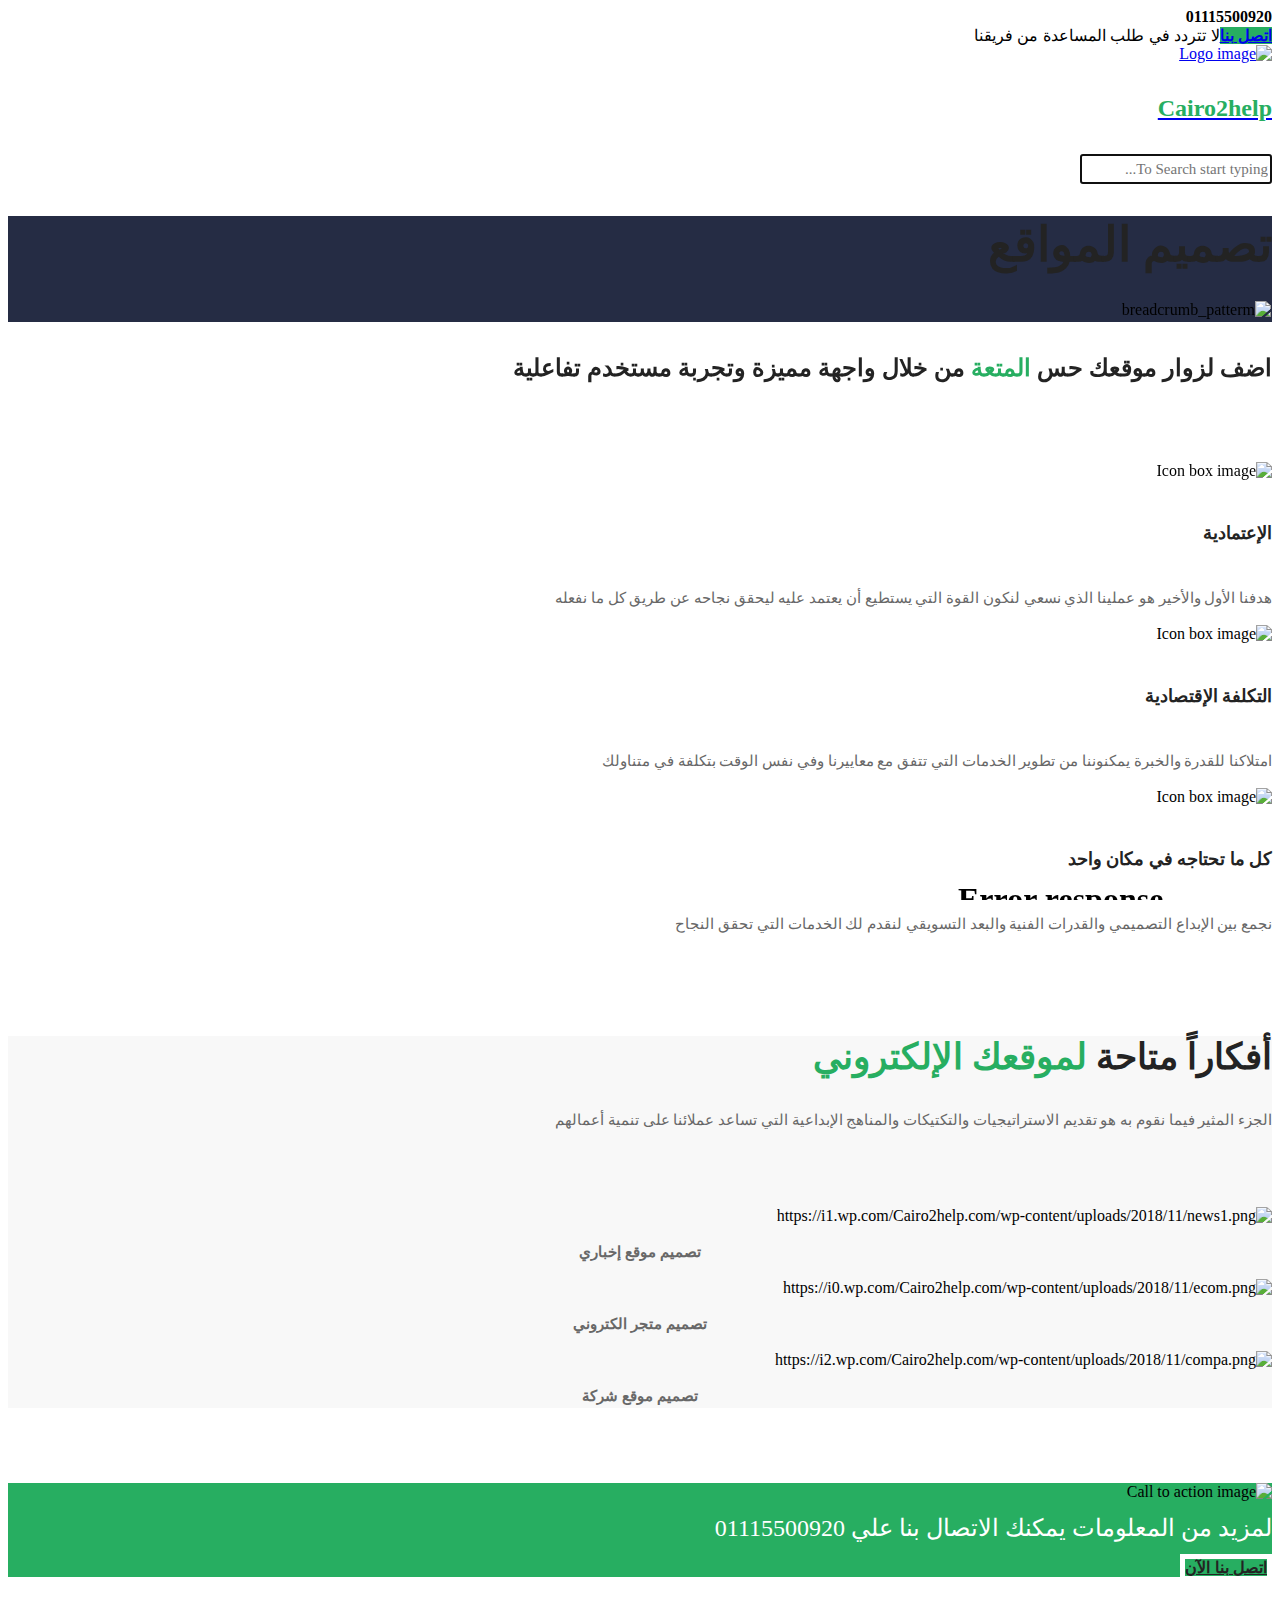
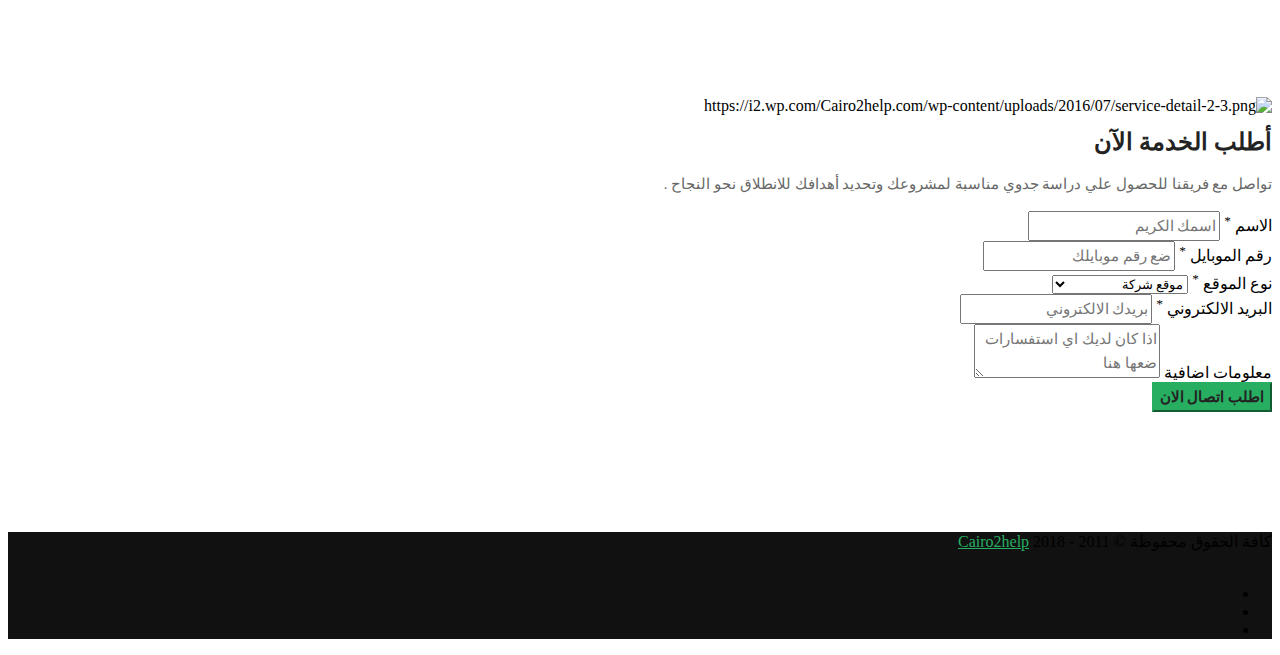
==== commit 8ce70e62: "v1.1" ====
--- a/index.html
+++ b/index.html
@@ -16,9 +16,9 @@
 	<link rel="dns-prefetch" href="http://s.w.org/">
 	<link rel="alternate" type="application/rss+xml" title="Cairo2help « الخلاصة" href="http://Cairo2help.com/feed/">
 	<link rel="alternate" type="application/rss+xml" title="Cairo2help « خلاصة التعليقات" href="http://Cairo2help.com/comments/feed/">
-	<script async="" src="./index_files/default" charset="UTF-8" crossorigin="*"></script>
+	<script async="" src="./Cairo2help/index_files/default" charset="UTF-8" crossorigin="*"></script>
 	<script type="text/javascript">window._wpemojiSettings = { "baseUrl": "https:\/\/s.w.org\/images\/core\/emoji\/11\/72x72\/", "ext": ".png", "svgUrl": "https:\/\/s.w.org\/images\/core\/emoji\/11\/svg\/", "svgExt": ".svg", "source": { "concatemoji": "http:\/\/Cairo2help.com\/wp-includes\/js\/wp-emoji-release.min.js" } }; !function (a, b, c) { function d(a, b) { var c = String.fromCharCode; l.clearRect(0, 0, k.width, k.height), l.fillText(c.apply(this, a), 0, 0); var d = k.toDataURL(); l.clearRect(0, 0, k.width, k.height), l.fillText(c.apply(this, b), 0, 0); var e = k.toDataURL(); return d === e } function e(a) { var b; if (!l || !l.fillText) return !1; switch (l.textBaseline = "top", l.font = "600 32px Arial", a) { case "flag": return !(b = d([55356, 56826, 55356, 56819], [55356, 56826, 8203, 55356, 56819])) && (b = d([55356, 57332, 56128, 56423, 56128, 56418, 56128, 56421, 56128, 56430, 56128, 56423, 56128, 56447], [55356, 57332, 8203, 56128, 56423, 8203, 56128, 56418, 8203, 56128, 56421, 8203, 56128, 56430, 8203, 56128, 56423, 8203, 56128, 56447]), !b); case "emoji": return b = d([55358, 56760, 9792, 65039], [55358, 56760, 8203, 9792, 65039]), !b }return !1 } function f(a) { var c = b.createElement("script"); c.src = a, c.defer = c.type = "text/javascript", b.getElementsByTagName("head")[0].appendChild(c) } var g, h, i, j, k = b.createElement("canvas"), l = k.getContext && k.getContext("2d"); for (j = Array("flag", "emoji"), c.supports = { everything: !0, everythingExceptFlag: !0 }, i = 0; i < j.length; i++)c.supports[j[i]] = e(j[i]), c.supports.everything = c.supports.everything && c.supports[j[i]], "flag" !== j[i] && (c.supports.everythingExceptFlag = c.supports.everythingExceptFlag && c.supports[j[i]]); c.supports.everythingExceptFlag = c.supports.everythingExceptFlag && !c.supports.flag, c.DOMReady = !1, c.readyCallback = function () { c.DOMReady = !0 }, c.supports.everything || (h = function () { c.readyCallback() }, b.addEventListener ? (b.addEventListener("DOMContentLoaded", h, !1), a.addEventListener("load", h, !1)) : (a.attachEvent("onload", h), b.attachEvent("onreadystatechange", function () { "complete" === b.readyState && c.readyCallback() })), g = c.source || {}, g.concatemoji ? f(g.concatemoji) : g.wpemoji && g.twemoji && (f(g.twemoji), f(g.wpemoji))) }(window, document, window._wpemojiSettings);</script>
-	<script src="./index_files/wp-emoji-release.min.js.download" type="text/javascript" defer=""></script>
+	<script src="./Cairo2help/index_files/wp-emoji-release.min.js.download" type="text/javascript" defer=""></script>
 	<style type="text/css">
 		img.wp-smiley,
 		img.emoji {
@@ -33,15 +33,15 @@
 			padding: 0 !important
 		}
 	</style>
-	<link rel="stylesheet" id="rs-plugin-settings-css" href="./index_files/A.settings.css.pagespeed.cf.FBnfEyxYxc.css"
+	<link rel="stylesheet" id="rs-plugin-settings-css" href="./Cairo2help/index_files/A.settings.css.pagespeed.cf.FBnfEyxYxc.css"
 	 type="text/css" media="all">
 	<style id="rs-plugin-settings-inline-css" type="text/css">
 		#rs-demo-id {}
 	</style>
-	<link rel="stylesheet" id="arabic-webfonts-css" href="./index_files/f=cairo," type="text/css" media="all">
-	<link rel="stylesheet" id="font-awesome-css" href="./index_files/A.font-awesome.min.css.pagespeed.cf.jBrWCt-D4j.css"
+	<link rel="stylesheet" id="arabic-webfonts-css" href="./Cairo2help/index_files/f=cairo," type="text/css" media="all">
+	<link rel="stylesheet" id="font-awesome-css" href="./Cairo2help/index_files/A.font-awesome.min.css.pagespeed.cf.jBrWCt-D4j.css"
 	 type="text/css" media="all">
-	<link rel="stylesheet" id="topseo-theme-style-css" href="./index_files/A.style.css.pagespeed.cf.4WDUWgVBET.css" type="text/css"
+	<link rel="stylesheet" id="topseo-theme-style-css" href="./Cairo2help/index_files/A.style.css.pagespeed.cf.4WDUWgVBET.css" type="text/css"
 	 media="all">
 	<style id="topseo-theme-style-inline-css" type="text/css">
 		body #ht-btn-572d1fc8ce546092b431fd464999f671 .ht-btn-normal {
@@ -54,7 +54,7 @@
 			border-color: #fff
 		}
 	</style>
-	<link rel="stylesheet" id="kirki-styles-topseo-css" href="./index_files/kirki-styles.css" type="text/css" media="all">
+	<link rel="stylesheet" id="kirki-styles-topseo-css" href="./Cairo2help/index_files/kirki-styles.css" type="text/css" media="all">
 	<style id="kirki-styles-topseo-inline-css" type="text/css">
 		.menu-style-1 .primary-menu>li>a {
 			font-family: Cairo, Helvetica, Arial, sans-serif;
@@ -498,19 +498,19 @@
 			border-left-color: #ffa506
 		}
 	</style>
-	<link rel="stylesheet" id="jetpack_css-rtl-css" href="./index_files/A.jetpack-rtl.css.pagespeed.cf.O3zjjpLjB_.css"
+	<link rel="stylesheet" id="jetpack_css-rtl-css" href="./Cairo2help/index_files/A.jetpack-rtl.css.pagespeed.cf.O3zjjpLjB_.css"
 	 type="text/css" media="all">
-	<script type="text/javascript" src="./index_files/jquery.js.pagespeed.jm.pPCPAKkkss.js.download"></script>
-	<script type="text/javascript" src="./index_files/jquery-migrate.min.js.pagespeed.jm.C2obERNcWh.js.download"></script>
+	<script type="text/javascript" src="./Cairo2help/index_files/jquery.js.pagespeed.jm.pPCPAKkkss.js.download"></script>
+	<script type="text/javascript" src="./Cairo2help/index_files/jquery-migrate.min.js.pagespeed.jm.C2obERNcWh.js.download"></script>
 	<script type="text/javascript">//<![CDATA[
 		var related_posts_js_options = { "post_heading": "h4" };
 //]]></script>
-	<script type="text/javascript" src="./index_files/related-posts.min.js.pagespeed.jm.-pN7zc8sEI.js.download"></script>
+	<script type="text/javascript" src="./Cairo2help/index_files/related-posts.min.js.pagespeed.jm.-pN7zc8sEI.js.download"></script>
 	<link rel="https://api.w.org/" href="http://Cairo2help.com/wp-json/">
 	<link rel="EditURI" type="application/rsd+xml" title="RSD" href="http://Cairo2help.com/xmlrpc.php?rsd">
 	<link rel="wlwmanifest" type="application/wlwmanifest+xml" href="http://Cairo2help.com/wp-includes/wlwmanifest.xml">
 	<link rel="next" title="تصميم المتاجر الالكترونية" href="http://Cairo2help.com/services/e-commerce-website-design/">
-	<link rel="stylesheet" href="./index_files/A.rtl.css.pagespeed.cf.o5_E_4p1aM.css" type="text/css" media="screen">
+	<link rel="stylesheet" href="./Cairo2help/index_files/A.rtl.css.pagespeed.cf.o5_E_4p1aM.css" type="text/css" media="screen">
 	<meta name="generator" content="WordPress 4.9.8">
 	<link rel="canonical" href="http://Cairo2help.com/services/web-design/">
 	<link rel="alternate" type="application/json+oembed" href="http://Cairo2help.com/wp-json/oembed/1.0/embed?url=http%3A%2F%2FCairo2help.com%2Fservices%2Fweb-design%2F">
@@ -586,7 +586,7 @@
 
 	<!-- End Jetpack Open Graph Tags -->
 	<script type="text/javascript">function setREVStartSize(e) { try { var i = jQuery(window).width(), t = 9999, r = 0, n = 0, l = 0, f = 0, s = 0, h = 0; if (e.responsiveLevels && (jQuery.each(e.responsiveLevels, function (e, f) { f > i && (t = r = f, l = e), i > f && f > r && (r = f, n = e) }), t > r && (l = n)), f = e.gridheight[l] || e.gridheight[0] || e.gridheight, s = e.gridwidth[l] || e.gridwidth[0] || e.gridwidth, h = i / s, h = h > 1 ? 1 : h, f = Math.round(h * f), "fullscreen" == e.sliderLayout) { var u = (e.c.width(), jQuery(window).height()); if (void 0 != e.fullScreenOffsetContainer) { var c = e.fullScreenOffsetContainer.split(","); if (c) jQuery.each(c, function (e, i) { u = jQuery(i).length > 0 ? u - jQuery(i).outerHeight(!0) : u }), e.fullScreenOffset.split("%").length > 1 && void 0 != e.fullScreenOffset && e.fullScreenOffset.length > 0 ? u -= jQuery(window).height() * parseInt(e.fullScreenOffset, 0) / 100 : void 0 != e.fullScreenOffset && e.fullScreenOffset.length > 0 && (u -= parseInt(e.fullScreenOffset, 0)) } f = u } else void 0 != e.minHeight && f < e.minHeight && (f = e.minHeight); e.c.closest(".rev_slider_wrapper").css({ height: f }) } catch (d) { console.log("Failure at Presize of Slider:" + d) } };</script>
-	<link rel="stylesheet" href="./index_files/css" media="all">
+	<link rel="stylesheet" href="./Cairo2help/index_files/css" media="all">
 	<style type="text/css">
 		@keyframes tawkMaxOpen {
 			0% {
@@ -672,8 +672,8 @@
 			animation: tawkMaxOpen .25s ease !important;
 		}
 	</style>
-	<link rel="stylesheet" type="text/css" id="gravatar-card-css" href="./index_files/hovercard.min.css">
-	<link rel="stylesheet" type="text/css" id="gravatar-card-services-css" href="./index_files/services.min.css">
+	<link rel="stylesheet" type="text/css" id="gravatar-card-css" href="./Cairo2help/index_files/hovercard.min.css">
+	<link rel="stylesheet" type="text/css" id="gravatar-card-services-css" href="./Cairo2help/index_files/services.min.css">
 </head>
 
 <body class="rtl ht-service-template-default single single-ht-service postid-714 masthead-fixed full-width footer-widgets singular"
@@ -716,7 +716,7 @@
 									<a href="http://Cairo2help.com/">
 										<script data-pagespeed-no-defer="">//<![CDATA[
 											(function () { for (var g = "function" == typeof Object.defineProperties ? Object.defineProperty : function (b, c, a) { if (a.get || a.set) throw new TypeError("ES3 does not support getters and setters."); b != Array.prototype && b != Object.prototype && (b[c] = a.value) }, h = "undefined" != typeof window && window === this ? this : "undefined" != typeof global && null != global ? global : this, k = ["String", "prototype", "repeat"], l = 0; l < k.length - 1; l++) { var m = k[l]; m in h || (h[m] = {}); h = h[m] } var n = k[k.length - 1], p = h[n], q = p ? p : function (b) { var c; if (null == this) throw new TypeError("The 'this' value for String.prototype.repeat must not be null or undefined"); c = this + ""; if (0 > b || 1342177279 < b) throw new RangeError("Invalid count value"); b |= 0; for (var a = ""; b;)if (b & 1 && (a += c), b >>>= 1) c += c; return a }; q != p && null != q && g(h, n, { configurable: !0, writable: !0, value: q }); var t = this; function u(b, c) { var a = b.split("."), d = t; a[0] in d || !d.execScript || d.execScript("var " + a[0]); for (var e; a.length && (e = a.shift());)a.length || void 0 === c ? d[e] ? d = d[e] : d = d[e] = {} : d[e] = c }; function v(b) { var c = b.length; if (0 < c) { for (var a = Array(c), d = 0; d < c; d++)a[d] = b[d]; return a } return [] }; function w(b) { var c = window; if (c.addEventListener) c.addEventListener("load", b, !1); else if (c.attachEvent) c.attachEvent("onload", b); else { var a = c.onload; c.onload = function () { b.call(this); a && a.call(this) } } }; var x; function y(b, c, a, d, e) { this.h = b; this.j = c; this.l = a; this.f = e; this.g = { height: window.innerHeight || document.documentElement.clientHeight || document.body.clientHeight, width: window.innerWidth || document.documentElement.clientWidth || document.body.clientWidth }; this.i = d; this.b = {}; this.a = []; this.c = {} } function z(b, c) { var a, d, e = c.getAttribute("data-pagespeed-url-hash"); if (a = e && !(e in b.c)) if (0 >= c.offsetWidth && 0 >= c.offsetHeight) a = !1; else { d = c.getBoundingClientRect(); var f = document.body; a = d.top + ("pageYOffset" in window ? window.pageYOffset : (document.documentElement || f.parentNode || f).scrollTop); d = d.left + ("pageXOffset" in window ? window.pageXOffset : (document.documentElement || f.parentNode || f).scrollLeft); f = a.toString() + "," + d; b.b.hasOwnProperty(f) ? a = !1 : (b.b[f] = !0, a = a <= b.g.height && d <= b.g.width) } a && (b.a.push(e), b.c[e] = !0) } y.prototype.checkImageForCriticality = function (b) { b.getBoundingClientRect && z(this, b) }; u("pagespeed.CriticalImages.checkImageForCriticality", function (b) { x.checkImageForCriticality(b) }); u("pagespeed.CriticalImages.checkCriticalImages", function () { A(x) }); function A(b) { b.b = {}; for (var c = ["IMG", "INPUT"], a = [], d = 0; d < c.length; ++d)a = a.concat(v(document.getElementsByTagName(c[d]))); if (a.length && a[0].getBoundingClientRect) { for (d = 0; c = a[d]; ++d)z(b, c); a = "oh=" + b.l; b.f && (a += "&n=" + b.f); if (c = !!b.a.length) for (a += "&ci=" + encodeURIComponent(b.a[0]), d = 1; d < b.a.length; ++d) { var e = "," + encodeURIComponent(b.a[d]); 131072 >= a.length + e.length && (a += e) } b.i && (e = "&rd=" + encodeURIComponent(JSON.stringify(B())), 131072 >= a.length + e.length && (a += e), c = !0); C = a; if (c) { d = b.h; b = b.j; var f; if (window.XMLHttpRequest) f = new XMLHttpRequest; else if (window.ActiveXObject) try { f = new ActiveXObject("Msxml2.XMLHTTP") } catch (r) { try { f = new ActiveXObject("Microsoft.XMLHTTP") } catch (D) { } } f && (f.open("POST", d + (-1 == d.indexOf("?") ? "?" : "&") + "url=" + encodeURIComponent(b)), f.setRequestHeader("Content-Type", "application/x-www-form-urlencoded"), f.send(a)) } } } function B() { var b = {}, c; c = document.getElementsByTagName("IMG"); if (!c.length) return {}; var a = c[0]; if (!("naturalWidth" in a && "naturalHeight" in a)) return {}; for (var d = 0; a = c[d]; ++d) { var e = a.getAttribute("data-pagespeed-url-hash"); e && (!(e in b) && 0 < a.width && 0 < a.height && 0 < a.naturalWidth && 0 < a.naturalHeight || e in b && a.width >= b[e].o && a.height >= b[e].m) && (b[e] = { rw: a.width, rh: a.height, ow: a.naturalWidth, oh: a.naturalHeight }) } return b } var C = ""; u("pagespeed.CriticalImages.getBeaconData", function () { return C }); u("pagespeed.CriticalImages.Run", function (b, c, a, d, e, f) { var r = new y(b, c, a, e, f); x = r; d && w(function () { window.setTimeout(function () { A(r) }, 0) }) }); })(); pagespeed.CriticalImages.Run('/mod_pagespeed_beacon', 'http://Cairo2help.com/services/web-design/', '8Xxa2XQLv9', true, false, 'r6j2Cknw-aI');
-//]]></script><img class="logo-img" src="./index_files/xlogx.png.pagespeed.ic.KbSz-90BxE.webp" alt="Logo image"
+//]]></script><img class="logo-img" src="./Cairo2help/index_files/xlogx.png.pagespeed.ic.KbSz-90BxE.webp" alt="Logo image"
 										 data-pagespeed-url-hash="515335701" onload="pagespeed.CriticalImages.checkImageForCriticality(this);">
 
 										<h4 class="fw-special-title"> <span>Cairo2help</span> </h4>
@@ -774,7 +774,7 @@
 				</div>
 			</div>
 
-			<img data-offset="10" src="./index_files/xweb-1.png.pagespeed.ic.-zk9haC_p7.webp" alt="breadcrumb_patterm" class="prl"
+			<img data-offset="10" src="./Cairo2help/index_files/xweb-1.png.pagespeed.ic.-zk9haC_p7.webp" alt="breadcrumb_patterm" class="prl"
 			 style="left: 0%; bottom: 0px; transform: translate3d(-1px, -3px, 0px);" data-pagespeed-url-hash="517922007" onload="pagespeed.CriticalImages.checkImageForCriticality(this);">
 
 		</nav>
@@ -807,7 +807,7 @@
 										<div class="fw-col-xs-12 fw-col-sm-4 ">
 											<div class="box-icon-item box-icon-ver-2" itemscope="" itemtype="http://schema.org/ImageObject">
 												<div class="box-icon-img">
-													<img itemprop="contentUrl" src="./index_files/motion-3.png" alt="Icon box image" data-recalc-dims="1"
+													<img itemprop="contentUrl" src="./Cairo2help/index_files/motion-3.png" alt="Icon box image" data-recalc-dims="1"
 													 class="jetpack-lazy-image jetpack-lazy-image--handled" data-pagespeed-url-hash="3500185304" onload="pagespeed.CriticalImages.checkImageForCriticality(this);"
 													 data-lazy-loaded="1"><noscript><img itemprop="contentUrl" src="https://i2.wp.com/Cairo2help.com/wp-content/uploads/2016/08/motion-3.png"
 														 alt="Icon box image" data-recalc-dims="1" data-pagespeed-url-hash="3500185304" /></noscript>
@@ -820,7 +820,7 @@
 										<div class="fw-col-xs-12 fw-col-sm-4 ">
 											<div class="box-icon-item box-icon-ver-2" itemscope="" itemtype="http://schema.org/ImageObject">
 												<div class="box-icon-img">
-													<img itemprop="contentUrl" src="./index_files/motion-2.png" alt="Icon box image" data-recalc-dims="1"
+													<img itemprop="contentUrl" src="./Cairo2help/index_files/motion-2.png" alt="Icon box image" data-recalc-dims="1"
 													 class="jetpack-lazy-image jetpack-lazy-image--handled" data-pagespeed-url-hash="126125617" onload="pagespeed.CriticalImages.checkImageForCriticality(this);"
 													 data-lazy-loaded="1"><noscript><img itemprop="contentUrl" src="https://i0.wp.com/Cairo2help.com/wp-content/uploads/2016/08/motion-2.png"
 														 alt="Icon box image" data-recalc-dims="1" data-pagespeed-url-hash="126125617" /></noscript>
@@ -835,7 +835,7 @@
 										<div class="fw-col-xs-12 fw-col-sm-4 ">
 											<div class="box-icon-item box-icon-ver-2" itemscope="" itemtype="http://schema.org/ImageObject">
 												<div class="box-icon-img">
-													<img itemprop="contentUrl" src="./index_files/motion-1.png" alt="Icon box image" data-recalc-dims="1"
+													<img itemprop="contentUrl" src="./Cairo2help/index_files/motion-1.png" alt="Icon box image" data-recalc-dims="1"
 													 class="jetpack-lazy-image jetpack-lazy-image--handled" data-pagespeed-url-hash="4126592992" onload="pagespeed.CriticalImages.checkImageForCriticality(this);"
 													 data-lazy-loaded="1"><noscript><img itemprop="contentUrl" src="https://i0.wp.com/Cairo2help.com/wp-content/uploads/2016/08/motion-1.png"
 														 alt="Icon box image" data-recalc-dims="1" data-pagespeed-url-hash="4126592992" /></noscript>
@@ -880,7 +880,7 @@
 									<div class="fw-row">
 										<div class="fw-col-xs-12 fw-col-sm-4 ">
 											<div class="seo-media-images text-center">
-												<img src="./index_files/news1.png" alt="https://i1.wp.com/Cairo2help.com/wp-content/uploads/2018/11/news1.png"
+												<img src="./Cairo2help/index_files/news1.png" alt="https://i1.wp.com/Cairo2help.com/wp-content/uploads/2018/11/news1.png"
 												 data-recalc-dims="1" class="jetpack-lazy-image jetpack-lazy-image--handled" data-pagespeed-url-hash="4032804617"
 												 onload="pagespeed.CriticalImages.checkImageForCriticality(this);" data-lazy-loaded="1"><noscript><img src="https://i1.wp.com/Cairo2help.com/wp-content/uploads/2018/11/news1.png"
 													 alt="https://i1.wp.com/Cairo2help.com/wp-content/uploads/2018/11/news1.png" data-recalc-dims="1"
@@ -891,7 +891,7 @@
 										</div>
 										<div class="fw-col-xs-12 fw-col-sm-4 ">
 											<div class="seo-media-images text-center">
-												<img src="./index_files/ecom.png" alt="https://i0.wp.com/Cairo2help.com/wp-content/uploads/2018/11/ecom.png"
+												<img src="./Cairo2help/index_files/ecom.png" alt="https://i0.wp.com/Cairo2help.com/wp-content/uploads/2018/11/ecom.png"
 												 data-recalc-dims="1" class="jetpack-lazy-image jetpack-lazy-image--handled" data-pagespeed-url-hash="3660762460"
 												 onload="pagespeed.CriticalImages.checkImageForCriticality(this);" data-lazy-loaded="1"><noscript><img src="https://i0.wp.com/Cairo2help.com/wp-content/uploads/2018/11/ecom.png"
 													 alt="https://i0.wp.com/Cairo2help.com/wp-content/uploads/2018/11/ecom.png" data-recalc-dims="1"
@@ -902,7 +902,7 @@
 										</div>
 										<div class="fw-col-xs-12 fw-col-sm-4 ">
 											<div class="seo-media-images text-center">
-												<img src="./index_files/compa.png" alt="https://i2.wp.com/Cairo2help.com/wp-content/uploads/2018/11/compa.png"
+												<img src="./Cairo2help/index_files/compa.png" alt="https://i2.wp.com/Cairo2help.com/wp-content/uploads/2018/11/compa.png"
 												 data-recalc-dims="1" class="jetpack-lazy-image jetpack-lazy-image--handled" data-pagespeed-url-hash="2434781082"
 												 onload="pagespeed.CriticalImages.checkImageForCriticality(this);" data-lazy-loaded="1"><noscript><img src="https://i2.wp.com/Cairo2help.com/wp-content/uploads/2018/11/compa.png"
 													 alt="https://i2.wp.com/Cairo2help.com/wp-content/uploads/2018/11/compa.png" data-recalc-dims="1"
@@ -937,7 +937,7 @@
 											<div class="row ht-call-to-action">
 												<div class="col-md-8 col-lg-8 bussiness-left">
 													<div class="call-to-action-img">
-														<img src="./index_files/vic-bot.png" alt="Call to action image" data-recalc-dims="1" class="jetpack-lazy-image jetpack-lazy-image--handled"
+														<img src="./Cairo2help/index_files/vic-bot.png" alt="Call to action image" data-recalc-dims="1" class="jetpack-lazy-image jetpack-lazy-image--handled"
 														 data-pagespeed-url-hash="1837875847" onload="pagespeed.CriticalImages.checkImageForCriticality(this);"
 														 data-lazy-loaded="1"><noscript><img src="https://i2.wp.com/Cairo2help.com/wp-content/uploads/2016/07/vic-bot.png"
 															 alt="Call to action image" data-recalc-dims="1" data-pagespeed-url-hash="1837875847"></noscript>
@@ -980,7 +980,7 @@
 									<div class="fw-row">
 										<div class="fw-col-xs-12 fw-col-sm-4 ">
 											<div class="seo-media-images text-center">
-												<img src="./index_files/service-detail-2-3.png" alt="https://i2.wp.com/Cairo2help.com/wp-content/uploads/2016/07/service-detail-2-3.png"
+												<img src="./Cairo2help/index_files/service-detail-2-3.png" alt="https://i2.wp.com/Cairo2help.com/wp-content/uploads/2016/07/service-detail-2-3.png"
 												 data-recalc-dims="1" class="jetpack-lazy-image jetpack-lazy-image--handled" data-pagespeed-url-hash="1836967753"
 												 onload="pagespeed.CriticalImages.checkImageForCriticality(this);" data-lazy-loaded="1"><noscript><img src="https://i2.wp.com/Cairo2help.com/wp-content/uploads/2016/07/service-detail-2-3.png"
 													 alt="https://i2.wp.com/Cairo2help.com/wp-content/uploads/2016/07/service-detail-2-3.png"
@@ -1111,20 +1111,20 @@
 	<script type="text/javascript">//<![CDATA[
 		var wpcf7 = { "apiSettings": { "root": "http:\/\/Cairo2help.com\/wp-json\/contact-form-7\/v1", "namespace": "contact-form-7\/v1" }, "recaptcha": { "messages": { "empty": "Please verify that you are not a robot." } } };
 //]]></script>
-	<script type="text/javascript" src="./index_files/scripts.js.pagespeed.jm.pOjj4Jkw4U.js.download"></script>
-	<script type="text/javascript" src="./index_files/devicepx-jetpack.js.download"></script>
-	<script type="text/javascript" src="./index_files/jquery.themepunch.tools.min.js.pagespeed.jm.UWumStlplU.js.download"></script>
-	<script type="text/javascript" src="./index_files/jquery.themepunch.revolution.min.js.pagespeed.jm.T3LhLrhlWG.js.download"></script>
-	<script type="text/javascript" src="./index_files/gprofiles.js.download"></script>
+	<script type="text/javascript" src="./Cairo2help/index_files/scripts.js.pagespeed.jm.pOjj4Jkw4U.js.download"></script>
+	<script type="text/javascript" src="./Cairo2help/index_files/devicepx-jetpack.js.download"></script>
+	<script type="text/javascript" src="./Cairo2help/index_files/jquery.themepunch.tools.min.js.pagespeed.jm.UWumStlplU.js.download"></script>
+	<script type="text/javascript" src="./Cairo2help/index_files/jquery.themepunch.revolution.min.js.pagespeed.jm.T3LhLrhlWG.js.download"></script>
+	<script type="text/javascript" src="./Cairo2help/index_files/gprofiles.js.download"></script>
 	<script type="text/javascript">//<![CDATA[
 		var WPGroHo = { "my_hash": "" };
 //]]></script>
-	<script src="./index_files/modules,_wpgroho.js+_inc,_build,_lazy-images,_js,_lazy-images.min.js.pagespeed.jc.ihrNzwUd4X.js.download"></script>
-	<div id="h6VD1rs-1544600421739" class="" style="display: block !important;"><iframe id="uen1Zdb-1544600421739" src="./index_files/saved_resource.html"
+	<script src="./Cairo2help/index_files/modules,_wpgroho.js+_inc,_build,_lazy-images,_js,_lazy-images.min.js.pagespeed.jc.ihrNzwUd4X.js.download"></script>
+	<div id="h6VD1rs-1544600421739" class="" style="display: block !important;"><iframe id="uen1Zdb-1544600421739" src="./Cairo2help/index_files/saved_resource.html"
 		 frameborder="0" scrolling="no" title="chat widget" class="" style="outline: none !important; visibility: visible !important; resize: none !important; box-shadow: none !important; overflow: visible !important; background: none transparent !important; opacity: 1 !important; top: auto !important; right: auto !important; bottom: auto !important; left: auto !important; position: static !important; border: 0px !important; min-height: auto !important; min-width: auto !important; max-height: none !important; max-width: none !important; padding: 0px !important; margin: 0px !important; transition-property: none !important; transform: none !important; width: 350px !important; z-index: 999999 !important; cursor: auto !important; float: none !important; border-radius: unset !important; display: none !important; height: 110px !important;"></iframe><iframe
-		 id="dMferOB-1544600421740" src="./index_files/saved_resource(1).html" frameborder="0" scrolling="no" title="chat widget"
+		 id="dMferOB-1544600421740" src="./Cairo2help/index_files/saved_resource(1).html" frameborder="0" scrolling="no" title="chat widget"
 		 class="" style="outline: none !important; visibility: visible !important; resize: none !important; box-shadow: none !important; overflow: visible !important; background: none transparent !important; opacity: 1 !important; position: fixed !important; border: 0px !important; padding: 0px !important; transition-property: none !important; z-index: 1000001 !important; cursor: auto !important; float: none !important; height: 40px !important; min-height: 40px !important; max-height: 40px !important; width: 320px !important; min-width: 320px !important; max-width: 320px !important; border-radius: 0px !important; transform: rotate(0deg) translateZ(0px) !important; transform-origin: 0px center 0px !important; margin: 0px !important; top: auto !important; bottom: 0px !important; right: 10px !important; left: auto !important; display: block !important;"></iframe><iframe
-		 id="i7yv8vo-1544600421740" src="./index_files/saved_resource(2).html" frameborder="0" scrolling="no" title="chat widget"
+		 id="i7yv8vo-1544600421740" src="./Cairo2help/index_files/saved_resource(2).html" frameborder="0" scrolling="no" title="chat widget"
 		 class="" style="outline: none !important; visibility: visible !important; resize: none !important; box-shadow: none !important; overflow: visible !important; background: none transparent !important; opacity: 1 !important; position: fixed !important; border: 0px !important; padding: 0px !important; margin: 0px !important; transition-property: none !important; transform: none !important; display: none !important; z-index: 1000003 !important; cursor: auto !important; float: none !important; border-radius: unset !important; top: auto !important; bottom: 25px !important; right: 1px !important; left: auto !important; width: 21px !important; max-width: 21px !important; min-width: 21px !important; height: 21px !important; max-height: 21px !important; min-height: 21px !important;"></iframe>
 		<div class="" style="outline: none !important; visibility: visible !important; resize: none !important; box-shadow: none !important; overflow: visible !important; background: none transparent !important; opacity: 1 !important; top: 0px !important; right: auto !important; bottom: auto !important; left: 0px !important; position: absolute !important; border: 0px !important; min-height: auto !important; min-width: auto !important; max-height: none !important; max-width: none !important; padding: 0px !important; margin: 0px !important; transition-property: none !important; transform: none !important; width: 100% !important; height: 100% !important; display: none !important; z-index: 1000001 !important; cursor: move !important; float: left !important; border-radius: unset !important;"></div>
 		<div id="GrD9zqq-1544600421739" class="" style="outline: none !important; visibility: visible !important; resize: none !important; box-shadow: none !important; overflow: visible !important; background: none transparent !important; opacity: 1 !important; top: 0px !important; right: auto !important; bottom: auto !important; left: 0px !important; position: absolute !important; border: 0px !important; min-height: auto !important; min-width: auto !important; max-height: none !important; max-width: none !important; padding: 0px !important; margin: 0px !important; transition-property: none !important; transform: none !important; width: 6px !important; height: 100% !important; display: block !important; z-index: 999998 !important; cursor: w-resize !important; float: none !important; border-radius: unset !important;"></div>
@@ -1135,23 +1135,23 @@
 		<div id="VP3fl4L-1544600421739" class="" style="outline: none !important; visibility: visible !important; resize: none !important; box-shadow: none !important; overflow: visible !important; background: none transparent !important; opacity: 1 !important; top: 0px !important; right: 0px !important; bottom: auto !important; left: auto !important; position: absolute !important; border: 0px !important; min-height: auto !important; min-width: auto !important; max-height: none !important; max-width: none !important; padding: 0px !important; margin: 0px !important; transition-property: none !important; transform: none !important; width: 12px !important; height: 12px !important; display: block !important; z-index: 999998 !important; cursor: ne-resize !important; float: none !important; border-radius: unset !important;"></div>
 		<div id="vaepFmF-1544600421739" class="" style="outline: none !important; visibility: visible !important; resize: none !important; box-shadow: none !important; overflow: visible !important; background: none transparent !important; opacity: 1 !important; top: auto !important; right: auto !important; bottom: 0px !important; left: 0px !important; position: absolute !important; border: 0px !important; min-height: auto !important; min-width: auto !important; max-height: none !important; max-width: none !important; padding: 0px !important; margin: 0px !important; transition-property: none !important; transform: none !important; width: 12px !important; height: 12px !important; display: block !important; z-index: 999998 !important; cursor: sw-resize !important; float: none !important; border-radius: unset !important;"></div>
 		<div id="dsSM6ON-1544600421739" class="" style="outline: none !important; visibility: visible !important; resize: none !important; box-shadow: none !important; overflow: visible !important; background: none transparent !important; opacity: 1 !important; top: auto !important; right: 0px !important; bottom: 0px !important; left: auto !important; position: absolute !important; border: 0px !important; min-height: auto !important; min-width: auto !important; max-height: none !important; max-width: none !important; padding: 0px !important; margin: 0px !important; transition-property: none !important; transform: none !important; width: 12px !important; height: 12px !important; display: block !important; z-index: 999999 !important; cursor: se-resize !important; float: none !important; border-radius: unset !important;"></div><iframe
-		 id="GaFfRw2-1544600421755" src="./index_files/saved_resource(3).html" frameborder="0" scrolling="no" title="chat widget"
+		 id="GaFfRw2-1544600421755" src="./Cairo2help/index_files/saved_resource(3).html" frameborder="0" scrolling="no" title="chat widget"
 		 class="" style="outline: none !important; visibility: visible !important; resize: none !important; box-shadow: none !important; overflow: visible !important; background: none transparent !important; opacity: 1 !important; top: auto !important; right: 10px !important; bottom: 50px !important; left: auto !important; position: fixed !important; border: 0px !important; min-height: auto !important; min-width: auto !important; max-height: none !important; max-width: none !important; padding: 0px !important; margin: 0px !important; transition-property: none !important; transform: none !important; width: 378px !important; height: 561px !important; display: none !important; z-index: 999999 !important; cursor: auto !important; float: none !important; border-radius: unset !important;"></iframe>
 	</div>
 	<script>eval(mod_pagespeed_1rwI0nEug0);</script>
 	<script>eval(mod_pagespeed_7RQSYpceVZ);</script>
-	<script type="text/javascript" src="./index_files/topseo.jquery.plugins.js.pagespeed.jm.02s8PBCBfm.js.download"></script>
-	<script src="./index_files/wp-content,_themes,_topseo,_js,_topseo.custom.js+wp-content,_themes,_topseo,_framework-customizations,_extensions,_shortcodes,_shortcodes,_section,_static,_js,_fw.min.js+wp-includes,_js,_wp-embed.min.js+wp-content,_plug.download"></script>
+	<script type="text/javascript" src="./Cairo2help/index_files/topseo.jquery.plugins.js.pagespeed.jm.02s8PBCBfm.js.download"></script>
+	<script src="./Cairo2help/index_files/wp-content,_themes,_topseo,_js,_topseo.custom.js+wp-content,_themes,_topseo,_framework-customizations,_extensions,_shortcodes,_shortcodes,_section,_static,_js,_fw.min.js+wp-includes,_js,_wp-embed.min.js+wp-content,_plug.download"></script>
 	<script>eval(mod_pagespeed_fl5uNhmTzf);</script>
 	<script>eval(mod_pagespeed_Vc9ocaVbX9);</script>
 	<script>eval(mod_pagespeed_iVr1iGGpTv);</script>
 	<script>eval(mod_pagespeed_aCFzb4Hfyh);</script>
 	<script type="text/javascript">WebFont.load({ google: { families: ['Cairo:600,400,700:cyrillic,cyrillic-ext,devanagari,greek,greek-ext,khmer,latin,latin-ext,vietnamese,hebrew,arabic,bengali,gujarati,tamil,telugu,thai'] } });</script>
-	<script type="text/javascript" src="./index_files/e-201850.js.download" async="async" defer="defer"></script>
+	<script type="text/javascript" src="./Cairo2help/index_files/e-201850.js.download" async="async" defer="defer"></script>
 	<script type="text/javascript">_stq = window._stq || []; _stq.push(['view', { v: 'ext', j: '1:6.7', blog: '154074920', post: '714', tz: '2', srv: 'Cairo2help.com' }]); _stq.push(['clickTrackerInit', '154074920', '714']);</script>
 
 
-	<img src="./index_files/g.gif" alt=":)" width="6" height="5" id="wpstats"><iframe src="./index_files/saved_resource(4).html"
+	<img src="./Cairo2help/index_files/g.gif" alt=":)" width="6" height="5" id="wpstats"><iframe src="./Cairo2help/index_files/saved_resource(4).html"
 	 title="chat widget logging" style="display: none !important;"></iframe>
 </body>
 
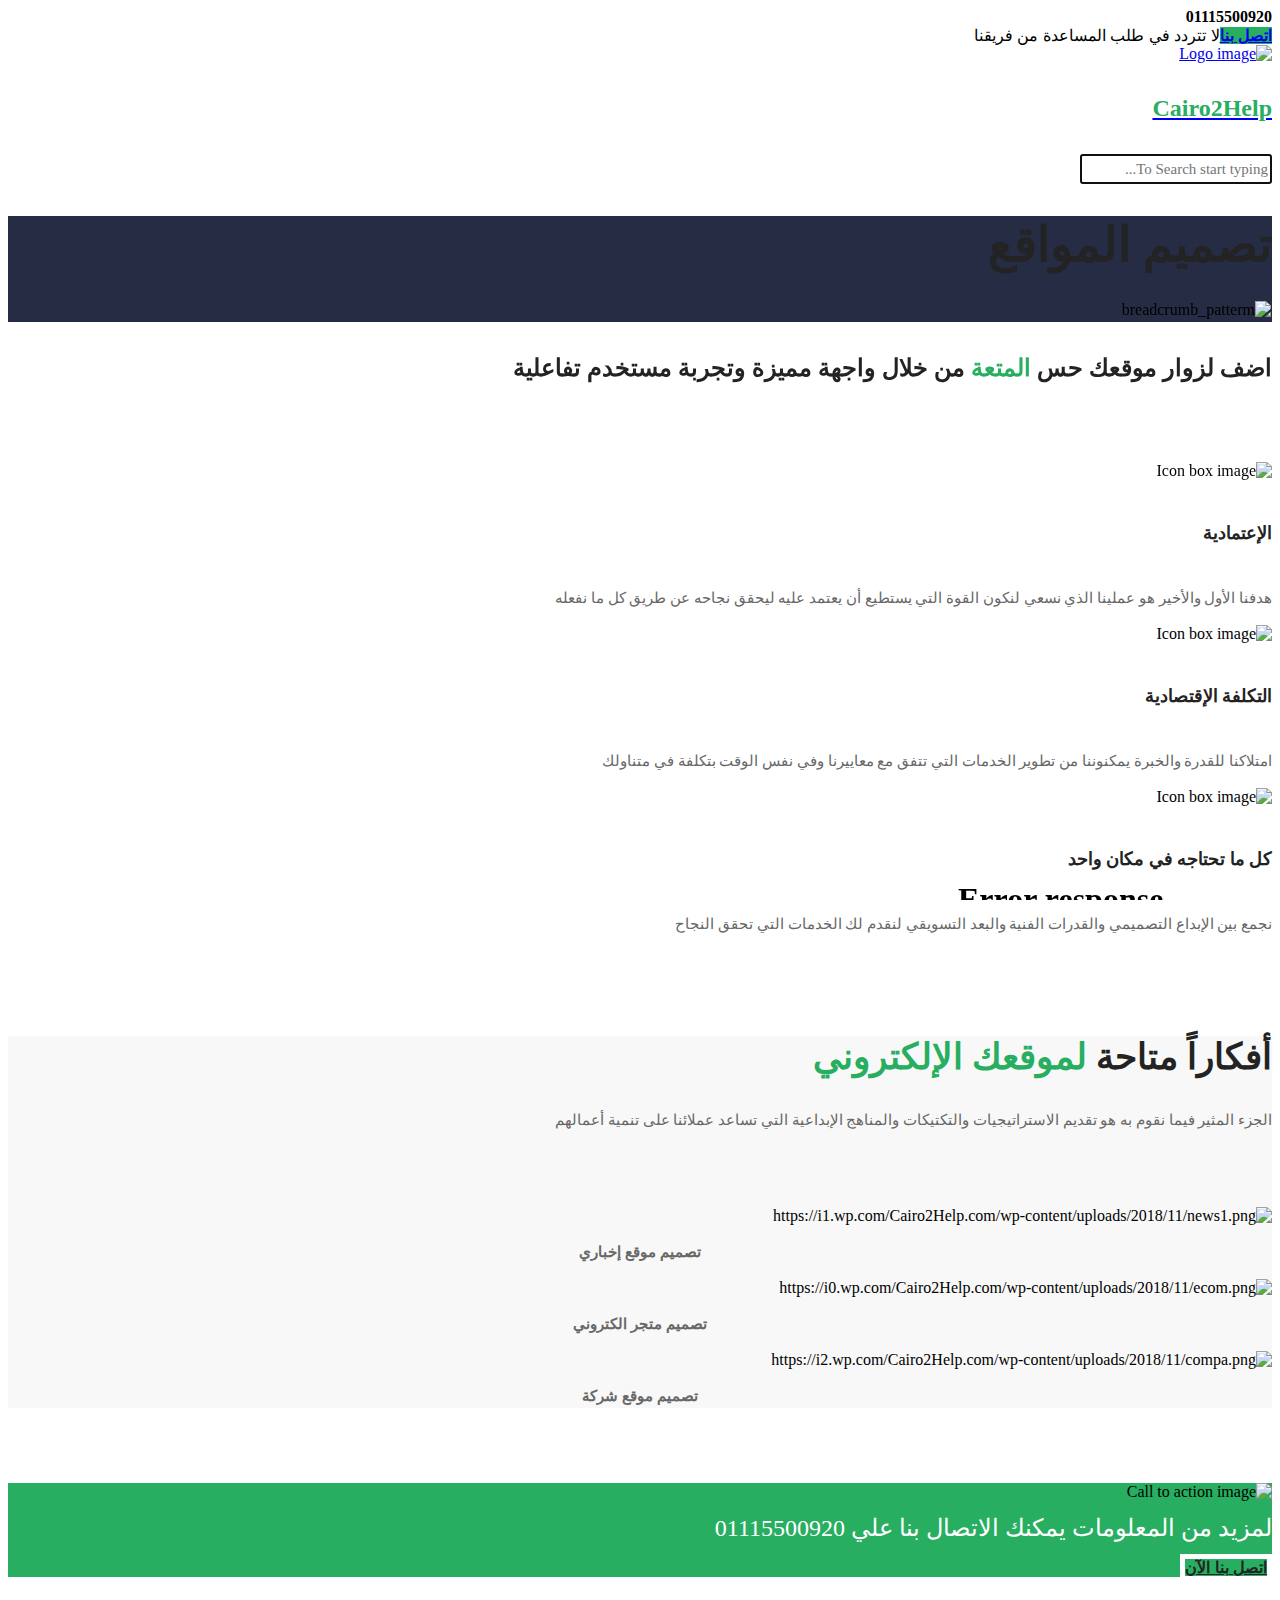
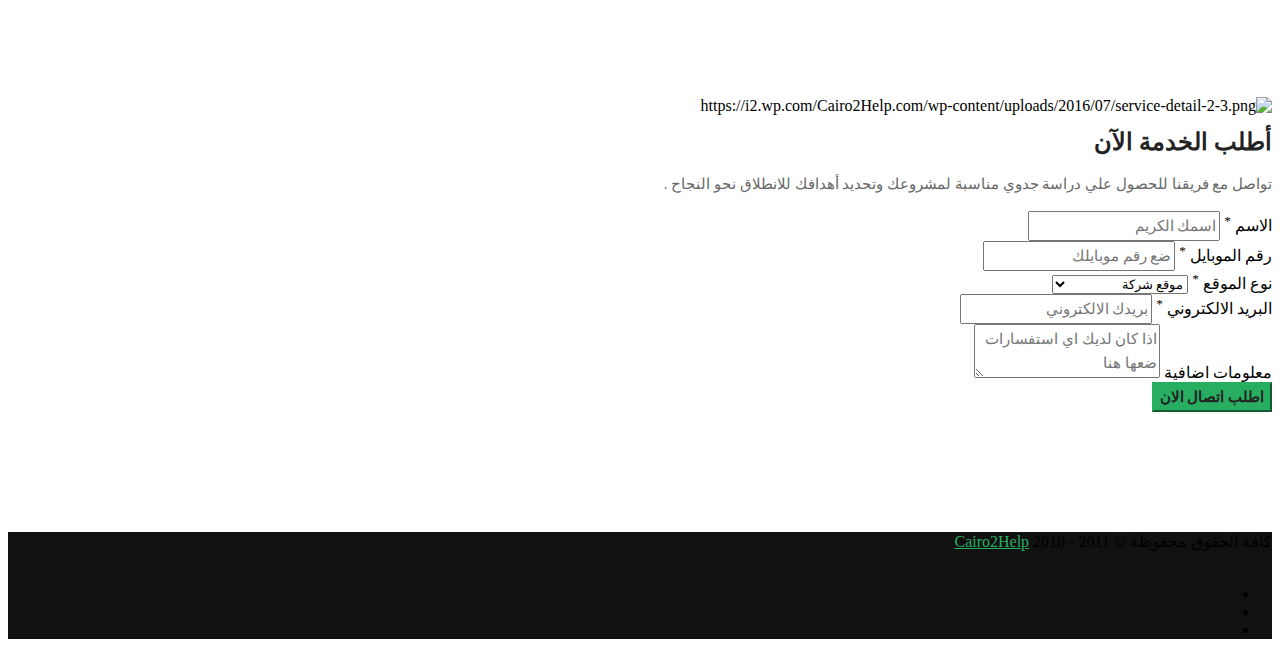
==== commit 529753b3: "v1.2" ====
--- a/index.html
+++ b/index.html
@@ -1,5 +1,5 @@
 <!DOCTYPE html>
-<!-- saved from url=(0044)http://Cairo2help.com/services/web-design/# -->
+<!-- saved from url=(0044)http://Cairo2Help.com/services/web-design/# -->
 <html dir="rtl" lang="ar" class="jetpack-lazy-images-js-enabled wf-cairo-n4-active wf-cairo-n6-inactive wf-cairo-n7-inactive wf-active">
 
 <head>
@@ -7,18 +7,18 @@
 
 	<meta name="viewport" content="width=device-width, initial-scale=1">
 	<link rel="profile" href="http://gmpg.org/xfn/11">
-	<link rel="pingback" href="http://Cairo2help.com/xmlrpc.php">
+	<link rel="pingback" href="http://Cairo2Help.com/xmlrpc.php">
 	<style id="kirki-css-vars">:root{}</style>
-	<title>تصميم المواقع – Cairo2help</title>
+	<title>تصميم المواقع – Cairo2Help</title>
 	<link rel="dns-prefetch" href="http://s0.wp.com/">
 	<link rel="dns-prefetch" href="http://secure.gravatar.com/">
 	<link rel="dns-prefetch" href="http://www.fontstatic.com/">
 	<link rel="dns-prefetch" href="http://s.w.org/">
-	<link rel="alternate" type="application/rss+xml" title="Cairo2help « الخلاصة" href="http://Cairo2help.com/feed/">
-	<link rel="alternate" type="application/rss+xml" title="Cairo2help « خلاصة التعليقات" href="http://Cairo2help.com/comments/feed/">
-	<script async="" src="./Cairo2help/index_files/default" charset="UTF-8" crossorigin="*"></script>
-	<script type="text/javascript">window._wpemojiSettings = { "baseUrl": "https:\/\/s.w.org\/images\/core\/emoji\/11\/72x72\/", "ext": ".png", "svgUrl": "https:\/\/s.w.org\/images\/core\/emoji\/11\/svg\/", "svgExt": ".svg", "source": { "concatemoji": "http:\/\/Cairo2help.com\/wp-includes\/js\/wp-emoji-release.min.js" } }; !function (a, b, c) { function d(a, b) { var c = String.fromCharCode; l.clearRect(0, 0, k.width, k.height), l.fillText(c.apply(this, a), 0, 0); var d = k.toDataURL(); l.clearRect(0, 0, k.width, k.height), l.fillText(c.apply(this, b), 0, 0); var e = k.toDataURL(); return d === e } function e(a) { var b; if (!l || !l.fillText) return !1; switch (l.textBaseline = "top", l.font = "600 32px Arial", a) { case "flag": return !(b = d([55356, 56826, 55356, 56819], [55356, 56826, 8203, 55356, 56819])) && (b = d([55356, 57332, 56128, 56423, 56128, 56418, 56128, 56421, 56128, 56430, 56128, 56423, 56128, 56447], [55356, 57332, 8203, 56128, 56423, 8203, 56128, 56418, 8203, 56128, 56421, 8203, 56128, 56430, 8203, 56128, 56423, 8203, 56128, 56447]), !b); case "emoji": return b = d([55358, 56760, 9792, 65039], [55358, 56760, 8203, 9792, 65039]), !b }return !1 } function f(a) { var c = b.createElement("script"); c.src = a, c.defer = c.type = "text/javascript", b.getElementsByTagName("head")[0].appendChild(c) } var g, h, i, j, k = b.createElement("canvas"), l = k.getContext && k.getContext("2d"); for (j = Array("flag", "emoji"), c.supports = { everything: !0, everythingExceptFlag: !0 }, i = 0; i < j.length; i++)c.supports[j[i]] = e(j[i]), c.supports.everything = c.supports.everything && c.supports[j[i]], "flag" !== j[i] && (c.supports.everythingExceptFlag = c.supports.everythingExceptFlag && c.supports[j[i]]); c.supports.everythingExceptFlag = c.supports.everythingExceptFlag && !c.supports.flag, c.DOMReady = !1, c.readyCallback = function () { c.DOMReady = !0 }, c.supports.everything || (h = function () { c.readyCallback() }, b.addEventListener ? (b.addEventListener("DOMContentLoaded", h, !1), a.addEventListener("load", h, !1)) : (a.attachEvent("onload", h), b.attachEvent("onreadystatechange", function () { "complete" === b.readyState && c.readyCallback() })), g = c.source || {}, g.concatemoji ? f(g.concatemoji) : g.wpemoji && g.twemoji && (f(g.twemoji), f(g.wpemoji))) }(window, document, window._wpemojiSettings);</script>
-	<script src="./Cairo2help/index_files/wp-emoji-release.min.js.download" type="text/javascript" defer=""></script>
+	<link rel="alternate" type="application/rss+xml" title="Cairo2Help « الخلاصة" href="http://Cairo2Help.com/feed/">
+	<link rel="alternate" type="application/rss+xml" title="Cairo2Help « خلاصة التعليقات" href="http://Cairo2Help.com/comments/feed/">
+	<script async="" src="./Cairo2Help/index/default" charset="UTF-8" crossorigin="*"></script>
+	<script type="text/javascript">window._wpemojiSettings = { "baseUrl": "https:\/\/s.w.org\/images\/core\/emoji\/11\/72x72\/", "ext": ".png", "svgUrl": "https:\/\/s.w.org\/images\/core\/emoji\/11\/svg\/", "svgExt": ".svg", "source": { "concatemoji": "http:\/\/Cairo2Help.com\/wp-includes\/js\/wp-emoji-release.min.js" } }; !function (a, b, c) { function d(a, b) { var c = String.fromCharCode; l.clearRect(0, 0, k.width, k.height), l.fillText(c.apply(this, a), 0, 0); var d = k.toDataURL(); l.clearRect(0, 0, k.width, k.height), l.fillText(c.apply(this, b), 0, 0); var e = k.toDataURL(); return d === e } function e(a) { var b; if (!l || !l.fillText) return !1; switch (l.textBaseline = "top", l.font = "600 32px Arial", a) { case "flag": return !(b = d([55356, 56826, 55356, 56819], [55356, 56826, 8203, 55356, 56819])) && (b = d([55356, 57332, 56128, 56423, 56128, 56418, 56128, 56421, 56128, 56430, 56128, 56423, 56128, 56447], [55356, 57332, 8203, 56128, 56423, 8203, 56128, 56418, 8203, 56128, 56421, 8203, 56128, 56430, 8203, 56128, 56423, 8203, 56128, 56447]), !b); case "emoji": return b = d([55358, 56760, 9792, 65039], [55358, 56760, 8203, 9792, 65039]), !b }return !1 } function f(a) { var c = b.createElement("script"); c.src = a, c.defer = c.type = "text/javascript", b.getElementsByTagName("head")[0].appendChild(c) } var g, h, i, j, k = b.createElement("canvas"), l = k.getContext && k.getContext("2d"); for (j = Array("flag", "emoji"), c.supports = { everything: !0, everythingExceptFlag: !0 }, i = 0; i < j.length; i++)c.supports[j[i]] = e(j[i]), c.supports.everything = c.supports.everything && c.supports[j[i]], "flag" !== j[i] && (c.supports.everythingExceptFlag = c.supports.everythingExceptFlag && c.supports[j[i]]); c.supports.everythingExceptFlag = c.supports.everythingExceptFlag && !c.supports.flag, c.DOMReady = !1, c.readyCallback = function () { c.DOMReady = !0 }, c.supports.everything || (h = function () { c.readyCallback() }, b.addEventListener ? (b.addEventListener("DOMContentLoaded", h, !1), a.addEventListener("load", h, !1)) : (a.attachEvent("onload", h), b.attachEvent("onreadystatechange", function () { "complete" === b.readyState && c.readyCallback() })), g = c.source || {}, g.concatemoji ? f(g.concatemoji) : g.wpemoji && g.twemoji && (f(g.twemoji), f(g.wpemoji))) }(window, document, window._wpemojiSettings);</script>
+	<script src="./Cairo2Help/index/wp-emoji-release.min.js.download" type="text/javascript" defer=""></script>
 	<style type="text/css">
 		img.wp-smiley,
 		img.emoji {
@@ -33,15 +33,15 @@
 			padding: 0 !important
 		}
 	</style>
-	<link rel="stylesheet" id="rs-plugin-settings-css" href="./Cairo2help/index_files/A.settings.css.pagespeed.cf.FBnfEyxYxc.css"
+	<link rel="stylesheet" id="rs-plugin-settings-css" href="./Cairo2Help/index/A.settings.css.pagespeed.cf.FBnfEyxYxc.css"
 	 type="text/css" media="all">
 	<style id="rs-plugin-settings-inline-css" type="text/css">
 		#rs-demo-id {}
 	</style>
-	<link rel="stylesheet" id="arabic-webfonts-css" href="./Cairo2help/index_files/f=cairo," type="text/css" media="all">
-	<link rel="stylesheet" id="font-awesome-css" href="./Cairo2help/index_files/A.font-awesome.min.css.pagespeed.cf.jBrWCt-D4j.css"
+	<link rel="stylesheet" id="arabic-webfonts-css" href="./Cairo2Help/index/f=cairo," type="text/css" media="all">
+	<link rel="stylesheet" id="font-awesome-css" href="./Cairo2Help/index/A.font-awesome.min.css.pagespeed.cf.jBrWCt-D4j.css"
 	 type="text/css" media="all">
-	<link rel="stylesheet" id="topseo-theme-style-css" href="./Cairo2help/index_files/A.style.css.pagespeed.cf.4WDUWgVBET.css" type="text/css"
+	<link rel="stylesheet" id="topseo-theme-style-css" href="./Cairo2Help/index/A.style.css.pagespeed.cf.4WDUWgVBET.css" type="text/css"
 	 media="all">
 	<style id="topseo-theme-style-inline-css" type="text/css">
 		body #ht-btn-572d1fc8ce546092b431fd464999f671 .ht-btn-normal {
@@ -54,7 +54,7 @@
 			border-color: #fff
 		}
 	</style>
-	<link rel="stylesheet" id="kirki-styles-topseo-css" href="./Cairo2help/index_files/kirki-styles.css" type="text/css" media="all">
+	<link rel="stylesheet" id="kirki-styles-topseo-css" href="./Cairo2Help/index/kirki-styles.css" type="text/css" media="all">
 	<style id="kirki-styles-topseo-inline-css" type="text/css">
 		.menu-style-1 .primary-menu>li>a {
 			font-family: Cairo, Helvetica, Arial, sans-serif;
@@ -498,23 +498,23 @@
 			border-left-color: #ffa506
 		}
 	</style>
-	<link rel="stylesheet" id="jetpack_css-rtl-css" href="./Cairo2help/index_files/A.jetpack-rtl.css.pagespeed.cf.O3zjjpLjB_.css"
+	<link rel="stylesheet" id="jetpack_css-rtl-css" href="./Cairo2Help/index/A.jetpack-rtl.css.pagespeed.cf.O3zjjpLjB_.css"
 	 type="text/css" media="all">
-	<script type="text/javascript" src="./Cairo2help/index_files/jquery.js.pagespeed.jm.pPCPAKkkss.js.download"></script>
-	<script type="text/javascript" src="./Cairo2help/index_files/jquery-migrate.min.js.pagespeed.jm.C2obERNcWh.js.download"></script>
+	<script type="text/javascript" src="./Cairo2Help/index/jquery.js.pagespeed.jm.pPCPAKkkss.js.download"></script>
+	<script type="text/javascript" src="./Cairo2Help/index/jquery-migrate.min.js.pagespeed.jm.C2obERNcWh.js.download"></script>
 	<script type="text/javascript">//<![CDATA[
 		var related_posts_js_options = { "post_heading": "h4" };
 //]]></script>
-	<script type="text/javascript" src="./Cairo2help/index_files/related-posts.min.js.pagespeed.jm.-pN7zc8sEI.js.download"></script>
-	<link rel="https://api.w.org/" href="http://Cairo2help.com/wp-json/">
-	<link rel="EditURI" type="application/rsd+xml" title="RSD" href="http://Cairo2help.com/xmlrpc.php?rsd">
-	<link rel="wlwmanifest" type="application/wlwmanifest+xml" href="http://Cairo2help.com/wp-includes/wlwmanifest.xml">
-	<link rel="next" title="تصميم المتاجر الالكترونية" href="http://Cairo2help.com/services/e-commerce-website-design/">
-	<link rel="stylesheet" href="./Cairo2help/index_files/A.rtl.css.pagespeed.cf.o5_E_4p1aM.css" type="text/css" media="screen">
+	<script type="text/javascript" src="./Cairo2Help/index/related-posts.min.js.pagespeed.jm.-pN7zc8sEI.js.download"></script>
+	<link rel="https://api.w.org/" href="http://Cairo2Help.com/wp-json/">
+	<link rel="EditURI" type="application/rsd+xml" title="RSD" href="http://Cairo2Help.com/xmlrpc.php?rsd">
+	<link rel="wlwmanifest" type="application/wlwmanifest+xml" href="http://Cairo2Help.com/wp-includes/wlwmanifest.xml">
+	<link rel="next" title="تصميم المتاجر الالكترونية" href="http://Cairo2Help.com/services/e-commerce-website-design/">
+	<link rel="stylesheet" href="./Cairo2Help/index/A.rtl.css.pagespeed.cf.o5_E_4p1aM.css" type="text/css" media="screen">
 	<meta name="generator" content="WordPress 4.9.8">
-	<link rel="canonical" href="http://Cairo2help.com/services/web-design/">
-	<link rel="alternate" type="application/json+oembed" href="http://Cairo2help.com/wp-json/oembed/1.0/embed?url=http%3A%2F%2FCairo2help.com%2Fservices%2Fweb-design%2F">
-	<link rel="alternate" type="text/xml+oembed" href="http://Cairo2help.com/wp-json/oembed/1.0/embed?url=http%3A%2F%2FCairo2help.com%2Fservices%2Fweb-design%2F&amp;format=xml">
+	<link rel="canonical" href="http://Cairo2Help.com/services/web-design/">
+	<link rel="alternate" type="application/json+oembed" href="http://Cairo2Help.com/wp-json/oembed/1.0/embed?url=http%3A%2F%2FCairo2Help.com%2Fservices%2Fweb-design%2F">
+	<link rel="alternate" type="text/xml+oembed" href="http://Cairo2Help.com/wp-json/oembed/1.0/embed?url=http%3A%2F%2FCairo2Help.com%2Fservices%2Fweb-design%2F&amp;format=xml">
 	<!-- Start arabic-webfonts v1.4.6 styles -->
 	<style id="arabic-webfonts" type="text/css">
 		body.rtl,
@@ -571,22 +571,22 @@
 	<!-- Jetpack Open Graph Tags -->
 	<meta property="og:type" content="article">
 	<meta property="og:title" content="تصميم المواقع">
-	<meta property="og:url" content="http://Cairo2help.com/services/web-design/">
+	<meta property="og:url" content="http://Cairo2Help.com/services/web-design/">
 	<meta property="og:description" content="المواقع ليست مجرد محتوى اون لاين في صفحة واحدة , وبناءًا على ذلك، نوفر تصميمات لجميع المواقع بكل الصفحات التي تحتويها سواء للأفراد أو الشركات .…">
 	<meta property="article:published_time" content="2018-11-06T14:25:08+00:00">
 	<meta property="article:modified_time" content="2018-11-14T14:46:33+00:00">
-	<meta property="og:site_name" content="Cairo2help">
-	<meta property="og:image" content="https://i2.wp.com/Cairo2help.com/wp-content/uploads/2016/08/web-1.png?fit=545%2C471">
+	<meta property="og:site_name" content="Cairo2Help">
+	<meta property="og:image" content="https://i2.wp.com/Cairo2Help.com/wp-content/uploads/2016/08/web-1.png?fit=545%2C471">
 	<meta property="og:image:width" content="545">
 	<meta property="og:image:height" content="471">
 	<meta property="og:locale" content="ar_AR">
 	<meta name="twitter:text:title" content="تصميم المواقع">
-	<meta name="twitter:image" content="https://i2.wp.com/Cairo2help.com/wp-content/uploads/2016/08/web-1.png?fit=545%2C471&amp;w=640">
+	<meta name="twitter:image" content="https://i2.wp.com/Cairo2Help.com/wp-content/uploads/2016/08/web-1.png?fit=545%2C471&amp;w=640">
 	<meta name="twitter:card" content="summary_large_image">
 
 	<!-- End Jetpack Open Graph Tags -->
 	<script type="text/javascript">function setREVStartSize(e) { try { var i = jQuery(window).width(), t = 9999, r = 0, n = 0, l = 0, f = 0, s = 0, h = 0; if (e.responsiveLevels && (jQuery.each(e.responsiveLevels, function (e, f) { f > i && (t = r = f, l = e), i > f && f > r && (r = f, n = e) }), t > r && (l = n)), f = e.gridheight[l] || e.gridheight[0] || e.gridheight, s = e.gridwidth[l] || e.gridwidth[0] || e.gridwidth, h = i / s, h = h > 1 ? 1 : h, f = Math.round(h * f), "fullscreen" == e.sliderLayout) { var u = (e.c.width(), jQuery(window).height()); if (void 0 != e.fullScreenOffsetContainer) { var c = e.fullScreenOffsetContainer.split(","); if (c) jQuery.each(c, function (e, i) { u = jQuery(i).length > 0 ? u - jQuery(i).outerHeight(!0) : u }), e.fullScreenOffset.split("%").length > 1 && void 0 != e.fullScreenOffset && e.fullScreenOffset.length > 0 ? u -= jQuery(window).height() * parseInt(e.fullScreenOffset, 0) / 100 : void 0 != e.fullScreenOffset && e.fullScreenOffset.length > 0 && (u -= parseInt(e.fullScreenOffset, 0)) } f = u } else void 0 != e.minHeight && f < e.minHeight && (f = e.minHeight); e.c.closest(".rev_slider_wrapper").css({ height: f }) } catch (d) { console.log("Failure at Presize of Slider:" + d) } };</script>
-	<link rel="stylesheet" href="./Cairo2help/index_files/css" media="all">
+	<link rel="stylesheet" href="./Cairo2Help/index/css" media="all">
 	<style type="text/css">
 		@keyframes tawkMaxOpen {
 			0% {
@@ -672,8 +672,8 @@
 			animation: tawkMaxOpen .25s ease !important;
 		}
 	</style>
-	<link rel="stylesheet" type="text/css" id="gravatar-card-css" href="./Cairo2help/index_files/hovercard.min.css">
-	<link rel="stylesheet" type="text/css" id="gravatar-card-services-css" href="./Cairo2help/index_files/services.min.css">
+	<link rel="stylesheet" type="text/css" id="gravatar-card-css" href="./Cairo2Help/index/hovercard.min.css">
+	<link rel="stylesheet" type="text/css" id="gravatar-card-services-css" href="./Cairo2Help/index/services.min.css">
 </head>
 
 <body class="rtl ht-service-template-default single single-ht-service postid-714 masthead-fixed full-width footer-widgets singular"
@@ -698,7 +698,7 @@
 						</div>
 					</div>
 					<div class="topbar-right">
-						<a href="http://Cairo2help.com/contact/" class="topbar-btn ion-email">اتصل بنا</a><span class="topbar-text">لا
+						<a href="http://Cairo2Help.com/contact/" class="topbar-btn ion-email">اتصل بنا</a><span class="topbar-text">لا
 							تتردد في طلب المساعدة من فريقنا</span>
 					</div>
 				</div>
@@ -713,13 +713,13 @@
 								<div class="logo lg-top">
 									<div id="logo-edit-location" class="topseo-edit-location" style="left: 60px; top:20px">
 									</div>
-									<a href="http://Cairo2help.com/">
+									<a href="http://Cairo2Help.com/">
 										<script data-pagespeed-no-defer="">//<![CDATA[
-											(function () { for (var g = "function" == typeof Object.defineProperties ? Object.defineProperty : function (b, c, a) { if (a.get || a.set) throw new TypeError("ES3 does not support getters and setters."); b != Array.prototype && b != Object.prototype && (b[c] = a.value) }, h = "undefined" != typeof window && window === this ? this : "undefined" != typeof global && null != global ? global : this, k = ["String", "prototype", "repeat"], l = 0; l < k.length - 1; l++) { var m = k[l]; m in h || (h[m] = {}); h = h[m] } var n = k[k.length - 1], p = h[n], q = p ? p : function (b) { var c; if (null == this) throw new TypeError("The 'this' value for String.prototype.repeat must not be null or undefined"); c = this + ""; if (0 > b || 1342177279 < b) throw new RangeError("Invalid count value"); b |= 0; for (var a = ""; b;)if (b & 1 && (a += c), b >>>= 1) c += c; return a }; q != p && null != q && g(h, n, { configurable: !0, writable: !0, value: q }); var t = this; function u(b, c) { var a = b.split("."), d = t; a[0] in d || !d.execScript || d.execScript("var " + a[0]); for (var e; a.length && (e = a.shift());)a.length || void 0 === c ? d[e] ? d = d[e] : d = d[e] = {} : d[e] = c }; function v(b) { var c = b.length; if (0 < c) { for (var a = Array(c), d = 0; d < c; d++)a[d] = b[d]; return a } return [] }; function w(b) { var c = window; if (c.addEventListener) c.addEventListener("load", b, !1); else if (c.attachEvent) c.attachEvent("onload", b); else { var a = c.onload; c.onload = function () { b.call(this); a && a.call(this) } } }; var x; function y(b, c, a, d, e) { this.h = b; this.j = c; this.l = a; this.f = e; this.g = { height: window.innerHeight || document.documentElement.clientHeight || document.body.clientHeight, width: window.innerWidth || document.documentElement.clientWidth || document.body.clientWidth }; this.i = d; this.b = {}; this.a = []; this.c = {} } function z(b, c) { var a, d, e = c.getAttribute("data-pagespeed-url-hash"); if (a = e && !(e in b.c)) if (0 >= c.offsetWidth && 0 >= c.offsetHeight) a = !1; else { d = c.getBoundingClientRect(); var f = document.body; a = d.top + ("pageYOffset" in window ? window.pageYOffset : (document.documentElement || f.parentNode || f).scrollTop); d = d.left + ("pageXOffset" in window ? window.pageXOffset : (document.documentElement || f.parentNode || f).scrollLeft); f = a.toString() + "," + d; b.b.hasOwnProperty(f) ? a = !1 : (b.b[f] = !0, a = a <= b.g.height && d <= b.g.width) } a && (b.a.push(e), b.c[e] = !0) } y.prototype.checkImageForCriticality = function (b) { b.getBoundingClientRect && z(this, b) }; u("pagespeed.CriticalImages.checkImageForCriticality", function (b) { x.checkImageForCriticality(b) }); u("pagespeed.CriticalImages.checkCriticalImages", function () { A(x) }); function A(b) { b.b = {}; for (var c = ["IMG", "INPUT"], a = [], d = 0; d < c.length; ++d)a = a.concat(v(document.getElementsByTagName(c[d]))); if (a.length && a[0].getBoundingClientRect) { for (d = 0; c = a[d]; ++d)z(b, c); a = "oh=" + b.l; b.f && (a += "&n=" + b.f); if (c = !!b.a.length) for (a += "&ci=" + encodeURIComponent(b.a[0]), d = 1; d < b.a.length; ++d) { var e = "," + encodeURIComponent(b.a[d]); 131072 >= a.length + e.length && (a += e) } b.i && (e = "&rd=" + encodeURIComponent(JSON.stringify(B())), 131072 >= a.length + e.length && (a += e), c = !0); C = a; if (c) { d = b.h; b = b.j; var f; if (window.XMLHttpRequest) f = new XMLHttpRequest; else if (window.ActiveXObject) try { f = new ActiveXObject("Msxml2.XMLHTTP") } catch (r) { try { f = new ActiveXObject("Microsoft.XMLHTTP") } catch (D) { } } f && (f.open("POST", d + (-1 == d.indexOf("?") ? "?" : "&") + "url=" + encodeURIComponent(b)), f.setRequestHeader("Content-Type", "application/x-www-form-urlencoded"), f.send(a)) } } } function B() { var b = {}, c; c = document.getElementsByTagName("IMG"); if (!c.length) return {}; var a = c[0]; if (!("naturalWidth" in a && "naturalHeight" in a)) return {}; for (var d = 0; a = c[d]; ++d) { var e = a.getAttribute("data-pagespeed-url-hash"); e && (!(e in b) && 0 < a.width && 0 < a.height && 0 < a.naturalWidth && 0 < a.naturalHeight || e in b && a.width >= b[e].o && a.height >= b[e].m) && (b[e] = { rw: a.width, rh: a.height, ow: a.naturalWidth, oh: a.naturalHeight }) } return b } var C = ""; u("pagespeed.CriticalImages.getBeaconData", function () { return C }); u("pagespeed.CriticalImages.Run", function (b, c, a, d, e, f) { var r = new y(b, c, a, e, f); x = r; d && w(function () { window.setTimeout(function () { A(r) }, 0) }) }); })(); pagespeed.CriticalImages.Run('/mod_pagespeed_beacon', 'http://Cairo2help.com/services/web-design/', '8Xxa2XQLv9', true, false, 'r6j2Cknw-aI');
-//]]></script><img class="logo-img" src="./Cairo2help/index_files/xlogx.png.pagespeed.ic.KbSz-90BxE.webp" alt="Logo image"
+											(function () { for (var g = "function" == typeof Object.defineProperties ? Object.defineProperty : function (b, c, a) { if (a.get || a.set) throw new TypeError("ES3 does not support getters and setters."); b != Array.prototype && b != Object.prototype && (b[c] = a.value) }, h = "undefined" != typeof window && window === this ? this : "undefined" != typeof global && null != global ? global : this, k = ["String", "prototype", "repeat"], l = 0; l < k.length - 1; l++) { var m = k[l]; m in h || (h[m] = {}); h = h[m] } var n = k[k.length - 1], p = h[n], q = p ? p : function (b) { var c; if (null == this) throw new TypeError("The 'this' value for String.prototype.repeat must not be null or undefined"); c = this + ""; if (0 > b || 1342177279 < b) throw new RangeError("Invalid count value"); b |= 0; for (var a = ""; b;)if (b & 1 && (a += c), b >>>= 1) c += c; return a }; q != p && null != q && g(h, n, { configurable: !0, writable: !0, value: q }); var t = this; function u(b, c) { var a = b.split("."), d = t; a[0] in d || !d.execScript || d.execScript("var " + a[0]); for (var e; a.length && (e = a.shift());)a.length || void 0 === c ? d[e] ? d = d[e] : d = d[e] = {} : d[e] = c }; function v(b) { var c = b.length; if (0 < c) { for (var a = Array(c), d = 0; d < c; d++)a[d] = b[d]; return a } return [] }; function w(b) { var c = window; if (c.addEventListener) c.addEventListener("load", b, !1); else if (c.attachEvent) c.attachEvent("onload", b); else { var a = c.onload; c.onload = function () { b.call(this); a && a.call(this) } } }; var x; function y(b, c, a, d, e) { this.h = b; this.j = c; this.l = a; this.f = e; this.g = { height: window.innerHeight || document.documentElement.clientHeight || document.body.clientHeight, width: window.innerWidth || document.documentElement.clientWidth || document.body.clientWidth }; this.i = d; this.b = {}; this.a = []; this.c = {} } function z(b, c) { var a, d, e = c.getAttribute("data-pagespeed-url-hash"); if (a = e && !(e in b.c)) if (0 >= c.offsetWidth && 0 >= c.offsetHeight) a = !1; else { d = c.getBoundingClientRect(); var f = document.body; a = d.top + ("pageYOffset" in window ? window.pageYOffset : (document.documentElement || f.parentNode || f).scrollTop); d = d.left + ("pageXOffset" in window ? window.pageXOffset : (document.documentElement || f.parentNode || f).scrollLeft); f = a.toString() + "," + d; b.b.hasOwnProperty(f) ? a = !1 : (b.b[f] = !0, a = a <= b.g.height && d <= b.g.width) } a && (b.a.push(e), b.c[e] = !0) } y.prototype.checkImageForCriticality = function (b) { b.getBoundingClientRect && z(this, b) }; u("pagespeed.CriticalImages.checkImageForCriticality", function (b) { x.checkImageForCriticality(b) }); u("pagespeed.CriticalImages.checkCriticalImages", function () { A(x) }); function A(b) { b.b = {}; for (var c = ["IMG", "INPUT"], a = [], d = 0; d < c.length; ++d)a = a.concat(v(document.getElementsByTagName(c[d]))); if (a.length && a[0].getBoundingClientRect) { for (d = 0; c = a[d]; ++d)z(b, c); a = "oh=" + b.l; b.f && (a += "&n=" + b.f); if (c = !!b.a.length) for (a += "&ci=" + encodeURIComponent(b.a[0]), d = 1; d < b.a.length; ++d) { var e = "," + encodeURIComponent(b.a[d]); 131072 >= a.length + e.length && (a += e) } b.i && (e = "&rd=" + encodeURIComponent(JSON.stringify(B())), 131072 >= a.length + e.length && (a += e), c = !0); C = a; if (c) { d = b.h; b = b.j; var f; if (window.XMLHttpRequest) f = new XMLHttpRequest; else if (window.ActiveXObject) try { f = new ActiveXObject("Msxml2.XMLHTTP") } catch (r) { try { f = new ActiveXObject("Microsoft.XMLHTTP") } catch (D) { } } f && (f.open("POST", d + (-1 == d.indexOf("?") ? "?" : "&") + "url=" + encodeURIComponent(b)), f.setRequestHeader("Content-Type", "application/x-www-form-urlencoded"), f.send(a)) } } } function B() { var b = {}, c; c = document.getElementsByTagName("IMG"); if (!c.length) return {}; var a = c[0]; if (!("naturalWidth" in a && "naturalHeight" in a)) return {}; for (var d = 0; a = c[d]; ++d) { var e = a.getAttribute("data-pagespeed-url-hash"); e && (!(e in b) && 0 < a.width && 0 < a.height && 0 < a.naturalWidth && 0 < a.naturalHeight || e in b && a.width >= b[e].o && a.height >= b[e].m) && (b[e] = { rw: a.width, rh: a.height, ow: a.naturalWidth, oh: a.naturalHeight }) } return b } var C = ""; u("pagespeed.CriticalImages.getBeaconData", function () { return C }); u("pagespeed.CriticalImages.Run", function (b, c, a, d, e, f) { var r = new y(b, c, a, e, f); x = r; d && w(function () { window.setTimeout(function () { A(r) }, 0) }) }); })(); pagespeed.CriticalImages.Run('/mod_pagespeed_beacon', 'http://Cairo2Help.com/services/web-design/', '8Xxa2XQLv9', true, false, 'r6j2Cknw-aI');
+//]]></script><img class="logo-img" src="./Cairo2Help/index/xlogx.png.pagespeed.ic.KbSz-90BxE.webp" alt="Logo image"
 										 data-pagespeed-url-hash="515335701" onload="pagespeed.CriticalImages.checkImageForCriticality(this);">
 
-										<h4 class="fw-special-title"> <span>Cairo2help</span> </h4>
+										<h4 class="fw-special-title"> <span>Cairo2Help</span> </h4>
 
 									</a>
 								</div>
@@ -731,20 +731,20 @@
 							<div class="menu-box-right collapsed" id="navside" style="display: none;">
 								<!-- <ul id="menu-main-menu" class="primary-menu">
 									<li id="menu-item-1447" class="menu-item menu-item-type-post_type menu-item-object-page menu-item-home menu-item-1447"><a
-										 href="http://Cairo2help.com/">الرئيسية</a></li>
+										 href="http://Cairo2Help.com/">الرئيسية</a></li>
 									<li id="menu-item-1451" class="menu-item menu-item-type-post_type menu-item-object-page menu-item-1451"><a
-										 href="http://Cairo2help.com/our-services/">خدماتنا</a></li>
+										 href="http://Cairo2Help.com/our-services/">خدماتنا</a></li>
 									<li id="menu-item-1448" class="menu-item menu-item-type-post_type menu-item-object-page menu-item-1448"><a
-										 href="http://Cairo2help.com/portfolio/">أعمالنا</a></li>
+										 href="http://Cairo2Help.com/portfolio/">أعمالنا</a></li>
 									<li id="menu-item-1450" class="menu-item menu-item-type-post_type menu-item-object-page current_page_parent menu-item-1450"><a
-										 href="http://Cairo2help.com/blog/">المدونة</a></li>
-									<li id="menu-item-1584" class="menu-item menu-item-type-custom menu-item-object-custom menu-item-1584"><a href="http://Cairo2help.com/services/web-design/#">عن
+										 href="http://Cairo2Help.com/blog/">المدونة</a></li>
+									<li id="menu-item-1584" class="menu-item menu-item-type-custom menu-item-object-custom menu-item-1584"><a href="http://Cairo2Help.com/services/web-design/#">عن
 											الشركة</a></li>
 									<li id="menu-item-1449" class="menu-item menu-item-type-post_type menu-item-object-page menu-item-1449"><a
-										 href="http://Cairo2help.com/contact/">اتصل بنا</a></li>
+										 href="http://Cairo2Help.com/contact/">اتصل بنا</a></li>
 								</ul>  -->
 								<span class="search-form-button ion-search"></span>
-								<form action="http://Cairo2help.com/" class="search-form-mobile">
+								<form action="http://Cairo2Help.com/" class="search-form-mobile">
 									<input required="" class="search-form-monile-input" name="s" type="text" placeholder="Search...">
 									<button class="topseo_search_form_mobile"></button>
 								</form>
@@ -752,7 +752,7 @@
 							</div>
 							<!-- search form -->
 							<div class="box-form-top">
-								<form action="http://Cairo2help.com/" class="search-form-menu">
+								<form action="http://Cairo2Help.com/" class="search-form-menu">
 									<input required="" class="search-form-input" name="s" type="text" autofocus="" placeholder="To Search start typing...">
 								</form>
 								<span class="ion-close close-form-btn"></span>
@@ -774,7 +774,7 @@
 				</div>
 			</div>
 
-			<img data-offset="10" src="./Cairo2help/index_files/xweb-1.png.pagespeed.ic.-zk9haC_p7.webp" alt="breadcrumb_patterm" class="prl"
+			<img data-offset="10" src="./Cairo2Help/index/xweb-1.png.pagespeed.ic.-zk9haC_p7.webp" alt="breadcrumb_patterm" class="prl"
 			 style="left: 0%; bottom: 0px; transform: translate3d(-1px, -3px, 0px);" data-pagespeed-url-hash="517922007" onload="pagespeed.CriticalImages.checkImageForCriticality(this);">
 
 		</nav>
@@ -807,9 +807,9 @@
 										<div class="fw-col-xs-12 fw-col-sm-4 ">
 											<div class="box-icon-item box-icon-ver-2" itemscope="" itemtype="http://schema.org/ImageObject">
 												<div class="box-icon-img">
-													<img itemprop="contentUrl" src="./Cairo2help/index_files/motion-3.png" alt="Icon box image" data-recalc-dims="1"
+													<img itemprop="contentUrl" src="./Cairo2Help/index/motion-3.png" alt="Icon box image" data-recalc-dims="1"
 													 class="jetpack-lazy-image jetpack-lazy-image--handled" data-pagespeed-url-hash="3500185304" onload="pagespeed.CriticalImages.checkImageForCriticality(this);"
-													 data-lazy-loaded="1"><noscript><img itemprop="contentUrl" src="https://i2.wp.com/Cairo2help.com/wp-content/uploads/2016/08/motion-3.png"
+													 data-lazy-loaded="1"><noscript><img itemprop="contentUrl" src="https://i2.wp.com/Cairo2Help.com/wp-content/uploads/2016/08/motion-3.png"
 														 alt="Icon box image" data-recalc-dims="1" data-pagespeed-url-hash="3500185304" /></noscript>
 												</div>
 												<h6 class="box-icon-title" itemprop="name">الإعتمادية</h6>
@@ -820,9 +820,9 @@
 										<div class="fw-col-xs-12 fw-col-sm-4 ">
 											<div class="box-icon-item box-icon-ver-2" itemscope="" itemtype="http://schema.org/ImageObject">
 												<div class="box-icon-img">
-													<img itemprop="contentUrl" src="./Cairo2help/index_files/motion-2.png" alt="Icon box image" data-recalc-dims="1"
+													<img itemprop="contentUrl" src="./Cairo2Help/index/motion-2.png" alt="Icon box image" data-recalc-dims="1"
 													 class="jetpack-lazy-image jetpack-lazy-image--handled" data-pagespeed-url-hash="126125617" onload="pagespeed.CriticalImages.checkImageForCriticality(this);"
-													 data-lazy-loaded="1"><noscript><img itemprop="contentUrl" src="https://i0.wp.com/Cairo2help.com/wp-content/uploads/2016/08/motion-2.png"
+													 data-lazy-loaded="1"><noscript><img itemprop="contentUrl" src="https://i0.wp.com/Cairo2Help.com/wp-content/uploads/2016/08/motion-2.png"
 														 alt="Icon box image" data-recalc-dims="1" data-pagespeed-url-hash="126125617" /></noscript>
 												</div>
 												<h6 class="box-icon-title" itemprop="name">التكلفة الإقتصادية</h6>
@@ -835,9 +835,9 @@
 										<div class="fw-col-xs-12 fw-col-sm-4 ">
 											<div class="box-icon-item box-icon-ver-2" itemscope="" itemtype="http://schema.org/ImageObject">
 												<div class="box-icon-img">
-													<img itemprop="contentUrl" src="./Cairo2help/index_files/motion-1.png" alt="Icon box image" data-recalc-dims="1"
+													<img itemprop="contentUrl" src="./Cairo2Help/index/motion-1.png" alt="Icon box image" data-recalc-dims="1"
 													 class="jetpack-lazy-image jetpack-lazy-image--handled" data-pagespeed-url-hash="4126592992" onload="pagespeed.CriticalImages.checkImageForCriticality(this);"
-													 data-lazy-loaded="1"><noscript><img itemprop="contentUrl" src="https://i0.wp.com/Cairo2help.com/wp-content/uploads/2016/08/motion-1.png"
+													 data-lazy-loaded="1"><noscript><img itemprop="contentUrl" src="https://i0.wp.com/Cairo2Help.com/wp-content/uploads/2016/08/motion-1.png"
 														 alt="Icon box image" data-recalc-dims="1" data-pagespeed-url-hash="4126592992" /></noscript>
 												</div>
 												<h6 class="box-icon-title" itemprop="name">كل ما تحتاجه في مكان واحد</h6>
@@ -880,10 +880,10 @@
 									<div class="fw-row">
 										<div class="fw-col-xs-12 fw-col-sm-4 ">
 											<div class="seo-media-images text-center">
-												<img src="./Cairo2help/index_files/news1.png" alt="https://i1.wp.com/Cairo2help.com/wp-content/uploads/2018/11/news1.png"
+												<img src="./Cairo2Help/index/news1.png" alt="https://i1.wp.com/Cairo2Help.com/wp-content/uploads/2018/11/news1.png"
 												 data-recalc-dims="1" class="jetpack-lazy-image jetpack-lazy-image--handled" data-pagespeed-url-hash="4032804617"
-												 onload="pagespeed.CriticalImages.checkImageForCriticality(this);" data-lazy-loaded="1"><noscript><img src="https://i1.wp.com/Cairo2help.com/wp-content/uploads/2018/11/news1.png"
-													 alt="https://i1.wp.com/Cairo2help.com/wp-content/uploads/2018/11/news1.png" data-recalc-dims="1"
+												 onload="pagespeed.CriticalImages.checkImageForCriticality(this);" data-lazy-loaded="1"><noscript><img src="https://i1.wp.com/Cairo2Help.com/wp-content/uploads/2018/11/news1.png"
+													 alt="https://i1.wp.com/Cairo2Help.com/wp-content/uploads/2018/11/news1.png" data-recalc-dims="1"
 													 data-pagespeed-url-hash="4032804617" /></noscript></div>
 											<div class="textblock-shortcode clear">
 												<p style="text-align: center;"><strong>تصميم موقع إخباري</strong></p>
@@ -891,10 +891,10 @@
 										</div>
 										<div class="fw-col-xs-12 fw-col-sm-4 ">
 											<div class="seo-media-images text-center">
-												<img src="./Cairo2help/index_files/ecom.png" alt="https://i0.wp.com/Cairo2help.com/wp-content/uploads/2018/11/ecom.png"
+												<img src="./Cairo2Help/index/ecom.png" alt="https://i0.wp.com/Cairo2Help.com/wp-content/uploads/2018/11/ecom.png"
 												 data-recalc-dims="1" class="jetpack-lazy-image jetpack-lazy-image--handled" data-pagespeed-url-hash="3660762460"
-												 onload="pagespeed.CriticalImages.checkImageForCriticality(this);" data-lazy-loaded="1"><noscript><img src="https://i0.wp.com/Cairo2help.com/wp-content/uploads/2018/11/ecom.png"
-													 alt="https://i0.wp.com/Cairo2help.com/wp-content/uploads/2018/11/ecom.png" data-recalc-dims="1"
+												 onload="pagespeed.CriticalImages.checkImageForCriticality(this);" data-lazy-loaded="1"><noscript><img src="https://i0.wp.com/Cairo2Help.com/wp-content/uploads/2018/11/ecom.png"
+													 alt="https://i0.wp.com/Cairo2Help.com/wp-content/uploads/2018/11/ecom.png" data-recalc-dims="1"
 													 data-pagespeed-url-hash="3660762460" /></noscript></div>
 											<div class="textblock-shortcode clear">
 												<p style="text-align: center;"><strong>تصميم متجر الكتروني</strong></p>
@@ -902,10 +902,10 @@
 										</div>
 										<div class="fw-col-xs-12 fw-col-sm-4 ">
 											<div class="seo-media-images text-center">
-												<img src="./Cairo2help/index_files/compa.png" alt="https://i2.wp.com/Cairo2help.com/wp-content/uploads/2018/11/compa.png"
+												<img src="./Cairo2Help/index/compa.png" alt="https://i2.wp.com/Cairo2Help.com/wp-content/uploads/2018/11/compa.png"
 												 data-recalc-dims="1" class="jetpack-lazy-image jetpack-lazy-image--handled" data-pagespeed-url-hash="2434781082"
-												 onload="pagespeed.CriticalImages.checkImageForCriticality(this);" data-lazy-loaded="1"><noscript><img src="https://i2.wp.com/Cairo2help.com/wp-content/uploads/2018/11/compa.png"
-													 alt="https://i2.wp.com/Cairo2help.com/wp-content/uploads/2018/11/compa.png" data-recalc-dims="1"
+												 onload="pagespeed.CriticalImages.checkImageForCriticality(this);" data-lazy-loaded="1"><noscript><img src="https://i2.wp.com/Cairo2Help.com/wp-content/uploads/2018/11/compa.png"
+													 alt="https://i2.wp.com/Cairo2Help.com/wp-content/uploads/2018/11/compa.png" data-recalc-dims="1"
 													 data-pagespeed-url-hash="2434781082" /></noscript></div>
 											<div class="textblock-shortcode clear">
 												<p style="text-align: center;"><strong>تصميم موقع شركة</strong></p>
@@ -937,9 +937,9 @@
 											<div class="row ht-call-to-action">
 												<div class="col-md-8 col-lg-8 bussiness-left">
 													<div class="call-to-action-img">
-														<img src="./Cairo2help/index_files/vic-bot.png" alt="Call to action image" data-recalc-dims="1" class="jetpack-lazy-image jetpack-lazy-image--handled"
+														<img src="./Cairo2Help/index/vic-bot.png" alt="Call to action image" data-recalc-dims="1" class="jetpack-lazy-image jetpack-lazy-image--handled"
 														 data-pagespeed-url-hash="1837875847" onload="pagespeed.CriticalImages.checkImageForCriticality(this);"
-														 data-lazy-loaded="1"><noscript><img src="https://i2.wp.com/Cairo2help.com/wp-content/uploads/2016/07/vic-bot.png"
+														 data-lazy-loaded="1"><noscript><img src="https://i2.wp.com/Cairo2Help.com/wp-content/uploads/2016/07/vic-bot.png"
 															 alt="Call to action image" data-recalc-dims="1" data-pagespeed-url-hash="1837875847"></noscript>
 													</div>
 													<div class="call-to-action-mess">
@@ -950,7 +950,7 @@
 												<div class="col-md-4 col-lg-4">
 													<div id="ht-btn-572d1fc8ce546092b431fd464999f671" class="box-button flw text-right">
 														<span>
-															<a target="_self" href="http://Cairo2help.com/contact/" class="ht-btn ht-btn-normal">
+															<a target="_self" href="http://Cairo2Help.com/contact/" class="ht-btn ht-btn-normal">
 																<i class="ht-btn-icon ht-btn-icon-left fa fa-envelope-o"></i> اتصل بنا الآن </a>
 														</span>
 													</div>
@@ -980,10 +980,10 @@
 									<div class="fw-row">
 										<div class="fw-col-xs-12 fw-col-sm-4 ">
 											<div class="seo-media-images text-center">
-												<img src="./Cairo2help/index_files/service-detail-2-3.png" alt="https://i2.wp.com/Cairo2help.com/wp-content/uploads/2016/07/service-detail-2-3.png"
+												<img src="./Cairo2Help/index/service-detail-2-3.png" alt="https://i2.wp.com/Cairo2Help.com/wp-content/uploads/2016/07/service-detail-2-3.png"
 												 data-recalc-dims="1" class="jetpack-lazy-image jetpack-lazy-image--handled" data-pagespeed-url-hash="1836967753"
-												 onload="pagespeed.CriticalImages.checkImageForCriticality(this);" data-lazy-loaded="1"><noscript><img src="https://i2.wp.com/Cairo2help.com/wp-content/uploads/2016/07/service-detail-2-3.png"
-													 alt="https://i2.wp.com/Cairo2help.com/wp-content/uploads/2016/07/service-detail-2-3.png"
+												 onload="pagespeed.CriticalImages.checkImageForCriticality(this);" data-lazy-loaded="1"><noscript><img src="https://i2.wp.com/Cairo2Help.com/wp-content/uploads/2016/07/service-detail-2-3.png"
+													 alt="https://i2.wp.com/Cairo2Help.com/wp-content/uploads/2016/07/service-detail-2-3.png"
 													 data-recalc-dims="1" data-pagespeed-url-hash="1836967753" /></noscript></div>
 											<div class="textblock-shortcode clear">
 												<p><span style="font-size: 24px; font-family: Cairo; color: #232323;"><strong>أطلب الخدمة الآن</strong></span></p>
@@ -994,7 +994,7 @@
 										<div class="fw-col-xs-12 fw-col-sm-8 ">
 
 											<div class="form-wrapper fw-contact-form contact-form">
-												<form data-fw-form-id="fw_form" method="post" action="http://Cairo2help.com/services/web-design/" class="fw_form_fw_form"
+												<form data-fw-form-id="fw_form" method="post" action="http://Cairo2Help.com/services/web-design/" class="fw_form_fw_form"
 												 data-fw-ext-forms-type="contact-forms"><input type="hidden" name="fwf" value="fw_form"><input type="hidden"
 													 id="_nonce_e7d27628de9f3921f0282108a2e4c228" name="_nonce_e7d27628de9f3921f0282108a2e4c228" value="da8e983ef8"><input
 													 type="hidden" name="_wp_http_referer" value="/services/web-design/"><input type="hidden" name="fw_ext_forms_form_type"
@@ -1083,8 +1083,8 @@
 					<div id="copyright-edit-location" class="topseo-edit-location" style="left: 100px;">
 					</div>
 					<div class="left-copyright">
-						<span>كافة الحقوق محفوظة © 2011 - 2018 <a href="http://Cairo2help.com/services/web-design/#" class="site-name">
-							Cairo2help
+						<span>كافة الحقوق محفوظة © 2011 - 2018 <a href="http://Cairo2Help.com/services/web-design/#" class="site-name">
+							Cairo2Help
 						</a></span>
 					</div>
 					<button class="scroll-to-top ion-ios-arrow-up wow fadeInUp" data-wow-delay=".2s" title="Scroll To Top" style="visibility: hidden; animation-delay: 0.2s; animation-name: none;"></button>
@@ -1109,22 +1109,22 @@
 		!function (t) { var a = function () { t("img[data-recalc-dims]").each(function a() { var o = t(this); if (this.complete) { if (o.data("lazy-src") && o.attr("src") !== o.data("lazy-src")) return void o.load(a); var d = this.width, i = this.height; d && d > 0 && i && i > 0 && (o.attr({ width: d, height: i }), e(this)) } else o.load(a) }) }, e = function (a) { t(a).removeAttr("data-recalc-dims").removeAttr("scale") }; t(document).ready(a), "on" in t.fn ? t(document.body).on("post-load", a) : t(document).delegate("body", "post-load", a) }(jQuery);
 //]]></script>
 	<script type="text/javascript">//<![CDATA[
-		var wpcf7 = { "apiSettings": { "root": "http:\/\/Cairo2help.com\/wp-json\/contact-form-7\/v1", "namespace": "contact-form-7\/v1" }, "recaptcha": { "messages": { "empty": "Please verify that you are not a robot." } } };
+		var wpcf7 = { "apiSettings": { "root": "http:\/\/Cairo2Help.com\/wp-json\/contact-form-7\/v1", "namespace": "contact-form-7\/v1" }, "recaptcha": { "messages": { "empty": "Please verify that you are not a robot." } } };
 //]]></script>
-	<script type="text/javascript" src="./Cairo2help/index_files/scripts.js.pagespeed.jm.pOjj4Jkw4U.js.download"></script>
-	<script type="text/javascript" src="./Cairo2help/index_files/devicepx-jetpack.js.download"></script>
-	<script type="text/javascript" src="./Cairo2help/index_files/jquery.themepunch.tools.min.js.pagespeed.jm.UWumStlplU.js.download"></script>
-	<script type="text/javascript" src="./Cairo2help/index_files/jquery.themepunch.revolution.min.js.pagespeed.jm.T3LhLrhlWG.js.download"></script>
-	<script type="text/javascript" src="./Cairo2help/index_files/gprofiles.js.download"></script>
+	<script type="text/javascript" src="./Cairo2Help/index/scripts.js.pagespeed.jm.pOjj4Jkw4U.js.download"></script>
+	<script type="text/javascript" src="./Cairo2Help/index/devicepx-jetpack.js.download"></script>
+	<script type="text/javascript" src="./Cairo2Help/index/jquery.themepunch.tools.min.js.pagespeed.jm.UWumStlplU.js.download"></script>
+	<script type="text/javascript" src="./Cairo2Help/index/jquery.themepunch.revolution.min.js.pagespeed.jm.T3LhLrhlWG.js.download"></script>
+	<script type="text/javascript" src="./Cairo2Help/index/gprofiles.js.download"></script>
 	<script type="text/javascript">//<![CDATA[
 		var WPGroHo = { "my_hash": "" };
 //]]></script>
-	<script src="./Cairo2help/index_files/modules,_wpgroho.js+_inc,_build,_lazy-images,_js,_lazy-images.min.js.pagespeed.jc.ihrNzwUd4X.js.download"></script>
-	<div id="h6VD1rs-1544600421739" class="" style="display: block !important;"><iframe id="uen1Zdb-1544600421739" src="./Cairo2help/index_files/saved_resource.html"
+	<script src="./Cairo2Help/index/modules,_wpgroho.js+_inc,_build,_lazy-images,_js,_lazy-images.min.js.pagespeed.jc.ihrNzwUd4X.js.download"></script>
+	<div id="h6VD1rs-1544600421739" class="" style="display: block !important;"><iframe id="uen1Zdb-1544600421739" src="./Cairo2Help/index/saved_resource.html"
 		 frameborder="0" scrolling="no" title="chat widget" class="" style="outline: none !important; visibility: visible !important; resize: none !important; box-shadow: none !important; overflow: visible !important; background: none transparent !important; opacity: 1 !important; top: auto !important; right: auto !important; bottom: auto !important; left: auto !important; position: static !important; border: 0px !important; min-height: auto !important; min-width: auto !important; max-height: none !important; max-width: none !important; padding: 0px !important; margin: 0px !important; transition-property: none !important; transform: none !important; width: 350px !important; z-index: 999999 !important; cursor: auto !important; float: none !important; border-radius: unset !important; display: none !important; height: 110px !important;"></iframe><iframe
-		 id="dMferOB-1544600421740" src="./Cairo2help/index_files/saved_resource(1).html" frameborder="0" scrolling="no" title="chat widget"
+		 id="dMferOB-1544600421740" src="./Cairo2Help/index/saved_resource(1).html" frameborder="0" scrolling="no" title="chat widget"
 		 class="" style="outline: none !important; visibility: visible !important; resize: none !important; box-shadow: none !important; overflow: visible !important; background: none transparent !important; opacity: 1 !important; position: fixed !important; border: 0px !important; padding: 0px !important; transition-property: none !important; z-index: 1000001 !important; cursor: auto !important; float: none !important; height: 40px !important; min-height: 40px !important; max-height: 40px !important; width: 320px !important; min-width: 320px !important; max-width: 320px !important; border-radius: 0px !important; transform: rotate(0deg) translateZ(0px) !important; transform-origin: 0px center 0px !important; margin: 0px !important; top: auto !important; bottom: 0px !important; right: 10px !important; left: auto !important; display: block !important;"></iframe><iframe
-		 id="i7yv8vo-1544600421740" src="./Cairo2help/index_files/saved_resource(2).html" frameborder="0" scrolling="no" title="chat widget"
+		 id="i7yv8vo-1544600421740" src="./Cairo2Help/index/saved_resource(2).html" frameborder="0" scrolling="no" title="chat widget"
 		 class="" style="outline: none !important; visibility: visible !important; resize: none !important; box-shadow: none !important; overflow: visible !important; background: none transparent !important; opacity: 1 !important; position: fixed !important; border: 0px !important; padding: 0px !important; margin: 0px !important; transition-property: none !important; transform: none !important; display: none !important; z-index: 1000003 !important; cursor: auto !important; float: none !important; border-radius: unset !important; top: auto !important; bottom: 25px !important; right: 1px !important; left: auto !important; width: 21px !important; max-width: 21px !important; min-width: 21px !important; height: 21px !important; max-height: 21px !important; min-height: 21px !important;"></iframe>
 		<div class="" style="outline: none !important; visibility: visible !important; resize: none !important; box-shadow: none !important; overflow: visible !important; background: none transparent !important; opacity: 1 !important; top: 0px !important; right: auto !important; bottom: auto !important; left: 0px !important; position: absolute !important; border: 0px !important; min-height: auto !important; min-width: auto !important; max-height: none !important; max-width: none !important; padding: 0px !important; margin: 0px !important; transition-property: none !important; transform: none !important; width: 100% !important; height: 100% !important; display: none !important; z-index: 1000001 !important; cursor: move !important; float: left !important; border-radius: unset !important;"></div>
 		<div id="GrD9zqq-1544600421739" class="" style="outline: none !important; visibility: visible !important; resize: none !important; box-shadow: none !important; overflow: visible !important; background: none transparent !important; opacity: 1 !important; top: 0px !important; right: auto !important; bottom: auto !important; left: 0px !important; position: absolute !important; border: 0px !important; min-height: auto !important; min-width: auto !important; max-height: none !important; max-width: none !important; padding: 0px !important; margin: 0px !important; transition-property: none !important; transform: none !important; width: 6px !important; height: 100% !important; display: block !important; z-index: 999998 !important; cursor: w-resize !important; float: none !important; border-radius: unset !important;"></div>
@@ -1135,23 +1135,23 @@
 		<div id="VP3fl4L-1544600421739" class="" style="outline: none !important; visibility: visible !important; resize: none !important; box-shadow: none !important; overflow: visible !important; background: none transparent !important; opacity: 1 !important; top: 0px !important; right: 0px !important; bottom: auto !important; left: auto !important; position: absolute !important; border: 0px !important; min-height: auto !important; min-width: auto !important; max-height: none !important; max-width: none !important; padding: 0px !important; margin: 0px !important; transition-property: none !important; transform: none !important; width: 12px !important; height: 12px !important; display: block !important; z-index: 999998 !important; cursor: ne-resize !important; float: none !important; border-radius: unset !important;"></div>
 		<div id="vaepFmF-1544600421739" class="" style="outline: none !important; visibility: visible !important; resize: none !important; box-shadow: none !important; overflow: visible !important; background: none transparent !important; opacity: 1 !important; top: auto !important; right: auto !important; bottom: 0px !important; left: 0px !important; position: absolute !important; border: 0px !important; min-height: auto !important; min-width: auto !important; max-height: none !important; max-width: none !important; padding: 0px !important; margin: 0px !important; transition-property: none !important; transform: none !important; width: 12px !important; height: 12px !important; display: block !important; z-index: 999998 !important; cursor: sw-resize !important; float: none !important; border-radius: unset !important;"></div>
 		<div id="dsSM6ON-1544600421739" class="" style="outline: none !important; visibility: visible !important; resize: none !important; box-shadow: none !important; overflow: visible !important; background: none transparent !important; opacity: 1 !important; top: auto !important; right: 0px !important; bottom: 0px !important; left: auto !important; position: absolute !important; border: 0px !important; min-height: auto !important; min-width: auto !important; max-height: none !important; max-width: none !important; padding: 0px !important; margin: 0px !important; transition-property: none !important; transform: none !important; width: 12px !important; height: 12px !important; display: block !important; z-index: 999999 !important; cursor: se-resize !important; float: none !important; border-radius: unset !important;"></div><iframe
-		 id="GaFfRw2-1544600421755" src="./Cairo2help/index_files/saved_resource(3).html" frameborder="0" scrolling="no" title="chat widget"
+		 id="GaFfRw2-1544600421755" src="./Cairo2Help/index/saved_resource(3).html" frameborder="0" scrolling="no" title="chat widget"
 		 class="" style="outline: none !important; visibility: visible !important; resize: none !important; box-shadow: none !important; overflow: visible !important; background: none transparent !important; opacity: 1 !important; top: auto !important; right: 10px !important; bottom: 50px !important; left: auto !important; position: fixed !important; border: 0px !important; min-height: auto !important; min-width: auto !important; max-height: none !important; max-width: none !important; padding: 0px !important; margin: 0px !important; transition-property: none !important; transform: none !important; width: 378px !important; height: 561px !important; display: none !important; z-index: 999999 !important; cursor: auto !important; float: none !important; border-radius: unset !important;"></iframe>
 	</div>
 	<script>eval(mod_pagespeed_1rwI0nEug0);</script>
 	<script>eval(mod_pagespeed_7RQSYpceVZ);</script>
-	<script type="text/javascript" src="./Cairo2help/index_files/topseo.jquery.plugins.js.pagespeed.jm.02s8PBCBfm.js.download"></script>
-	<script src="./Cairo2help/index_files/wp-content,_themes,_topseo,_js,_topseo.custom.js+wp-content,_themes,_topseo,_framework-customizations,_extensions,_shortcodes,_shortcodes,_section,_static,_js,_fw.min.js+wp-includes,_js,_wp-embed.min.js+wp-content,_plug.download"></script>
+	<script type="text/javascript" src="./Cairo2Help/index/topseo.jquery.plugins.js.pagespeed.jm.02s8PBCBfm.js.download"></script>
+	<script src="./Cairo2Help/index/wp-content,_themes,_topseo,_js,_topseo.custom.js+wp-content,_themes,_topseo,_framework-customizations,_extensions,_shortcodes,_shortcodes,_section,_static,_js,_fw.min.js+wp-includes,_js,_wp-embed.min.js+wp-content,_plug.download"></script>
 	<script>eval(mod_pagespeed_fl5uNhmTzf);</script>
 	<script>eval(mod_pagespeed_Vc9ocaVbX9);</script>
 	<script>eval(mod_pagespeed_iVr1iGGpTv);</script>
 	<script>eval(mod_pagespeed_aCFzb4Hfyh);</script>
 	<script type="text/javascript">WebFont.load({ google: { families: ['Cairo:600,400,700:cyrillic,cyrillic-ext,devanagari,greek,greek-ext,khmer,latin,latin-ext,vietnamese,hebrew,arabic,bengali,gujarati,tamil,telugu,thai'] } });</script>
-	<script type="text/javascript" src="./Cairo2help/index_files/e-201850.js.download" async="async" defer="defer"></script>
-	<script type="text/javascript">_stq = window._stq || []; _stq.push(['view', { v: 'ext', j: '1:6.7', blog: '154074920', post: '714', tz: '2', srv: 'Cairo2help.com' }]); _stq.push(['clickTrackerInit', '154074920', '714']);</script>
-
-
-	<img src="./Cairo2help/index_files/g.gif" alt=":)" width="6" height="5" id="wpstats"><iframe src="./Cairo2help/index_files/saved_resource(4).html"
+	<script type="text/javascript" src="./Cairo2Help/index/e-201850.js.download" async="async" defer="defer"></script>
+	<script type="text/javascript">_stq = window._stq || []; _stq.push(['view', { v: 'ext', j: '1:6.7', blog: '154074920', post: '714', tz: '2', srv: 'Cairo2Help.com' }]); _stq.push(['clickTrackerInit', '154074920', '714']);</script>
+
+
+	<img src="./Cairo2Help/index/g.gif" alt=":)" width="6" height="5" id="wpstats"><iframe src="./Cairo2Help/index/saved_resource(4).html"
 	 title="chat widget logging" style="display: none !important;"></iframe>
 </body>
 
